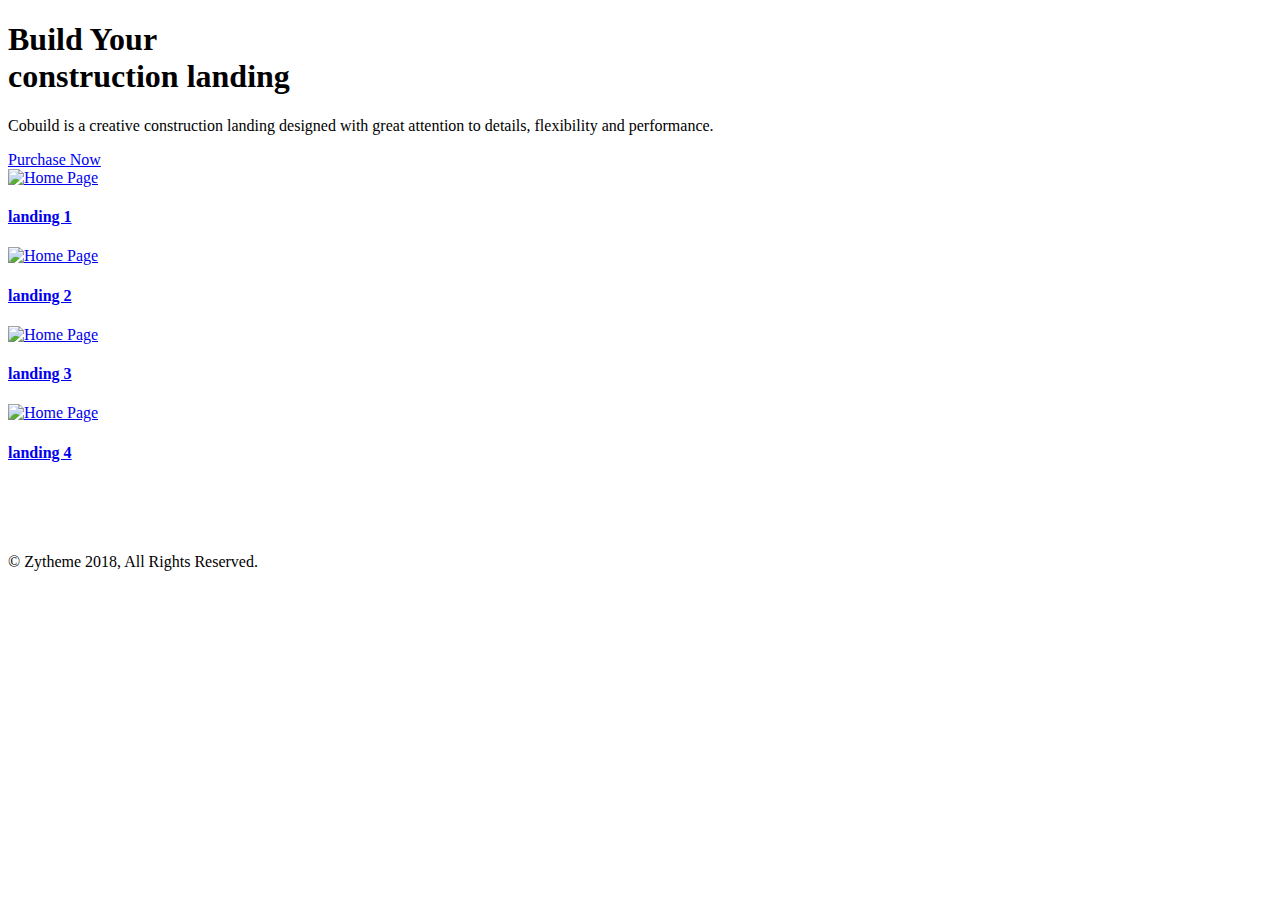
==== suryasun/index.html @ e462c687 "Add files via upload" ====
<!DOCTYPE html>
<html dir="ltr" lang="en-US">
<head>
<!-- Document Meta
============================================= -->
<meta charset="utf-8">
<meta http-equiv="X-UA-Compatible" content="IE=edge">
<!--IE Compatibility Meta-->
<meta name="author" content="zytheme" />
<meta name="viewport" content="width=device-width, initial-scale=1, maximum-scale=1">
<meta name="description" content="Html5 Construction Landing Page">
<link href="assets/images/favicon/favicon.ico" rel="icon">

<!-- Fonts
============================================= -->
<link href="https://fonts.googleapis.com/css?family=Poppins:300i,400,400i,500,600,700,800%7CLora:400,400i,700,700i" rel="stylesheet">

<!-- Stylesheets
============================================= -->
<link href="assets/css/external.css" rel="stylesheet">
<link href="assets/css/cons.css" rel="stylesheet">
<link href="assets/css/bootstrap.min.css" rel="stylesheet">
<link href="assets/css/style.css" rel="stylesheet">

<!-- HTML5 shim, for IE6-8 support of HTML5 elements. All other JS at the end of file. -->
<!--[if lt IE 9]>
<script src="assets/js/html5shiv.js"></script>
<script src="assets/js/respond.min.js"></script>
<![endif]-->

<!-- Document Title
============================================= -->
<title>Cobuild | Html5 Construction Landing Page</title>
</head>

<body class="body-scroll">
<!-- Document Wrapper
============================================= -->
<div id="wrapper" class="wrapper clearfix">

<!-- Hero Section
====================================== -->
<section id="hero" class="landing-hero bg-dark">
	<div class="container">
		<div class="row">
			<div class="col-xs-12 col-sm-12 col-md-10 col-md-offset-1 text-center">
				<h1 class="text-white">Build Your <br>construction landing</h1>
			</div><!-- .col-md-10 end -->
			<div class="col-xs-12 col-sm-8 col-sm-offset-2 col-md-6 col-md-offset-3 text-center">
				<p class="text-whit mb-30">Cobuild is a creative construction landing designed with great attention to details, flexibility and performance.</p>
				<a class="btn btn--primary btn--rounded" href="#">Purchase Now</a>
			</div><!-- .col-md-12 end -->
		</div><!-- .row end -->
	</div><!-- .container end -->
</section>
<!-- #hero end -->
	
	<!-- Portfolio Classic 3 Column
============================================= -->
	<section id="portfolio-classic-3col" class="landing-demos portfolio portfolio-classic portfolio-3col" style="padding-bottom:70px;">
		<div class="container-fluid">
			<div class="row">
				<!-- Home #1 -->
				<div class="col-xs-12 col-sm-6 col-md-6 portfolio-item">
					<a href="landing-1.html">
						<div class="portfolio-item-box">
							<div class="portfolio-img">
								<img src="assets/images/landing/1.jpg" alt="Home Page">
							</div>
							<!-- .Portfolio-img end -->
							<div class="portfolio-bio">
								<div class="portfolio-meta">
									<div class="portfolio-title">
										<h4>landing 1</h4>
									</div>
								</div>
								<!-- .Portfolio-meta end -->
							</div>
							<!-- .portfolio-bio end -->
						</div>
						<!-- .portfolio-item end -->
					</a>
				</div>
				<!-- .portfolio-item  end -->
				
				<!-- Home #2 -->
				<div class="col-xs-12 col-sm-4 col-md-6 portfolio-item">
					<a href="landing-2.html">
						<div class="portfolio-item-box">
							<div class="portfolio-img">
								<img src="assets/images/landing/2.jpg" alt="Home Page">
							</div>
							<!-- .Portfolio-img end -->
							<div class="portfolio-bio">
								<div class="portfolio-meta">
									<div class="portfolio-title">
										<h4>landing 2</h4>
									</div>
								</div>
								<!-- .Portfolio-meta end -->
							</div>
							<!-- .portfolio-bio end -->
						</div>
						<!-- .portfolio-item end -->
					</a>
				</div>
				<!-- .portfolio-item  end -->
				
				<!-- Home #3 -->
				<div class="col-xs-12 col-sm-6 col-md-6 portfolio-item">
					<a href="landing-3.html">
						<div class="portfolio-item-box">
							<div class="portfolio-img">
								<img src="assets/images/landing/3.jpg" alt="Home Page">
							</div>
							<!-- .Portfolio-img end -->
							<div class="portfolio-bio">
								<div class="portfolio-meta">
									<div class="portfolio-title">
										<h4>landing 3</h4>
									</div>
								</div>
								<!-- .Portfolio-meta end -->
							</div>
							<!-- .portfolio-bio end -->
						</div>
						<!-- .portfolio-item end -->
					</a>
				</div>
				<!-- .portfolio-item  end -->
				
				<!-- Home #4 -->
				<div class="col-xs-12 col-sm-6 col-md-6 portfolio-item">
					<a href="landing-4.html">
						<div class="portfolio-item-box">
							<div class="portfolio-img">
								<img src="assets/images/landing/4.jpg" alt="Home Page">
							</div>
							<!-- .Portfolio-img end -->
							<div class="portfolio-bio">
								<div class="portfolio-meta">
									<div class="portfolio-title">
										<h4>landing 4</h4>
									</div>
								</div>
								<!-- .Portfolio-meta end -->
							</div>
							<!-- .portfolio-bio end -->
						</div>
						<!-- .portfolio-item end -->
					</a>
				</div>
				<!-- .portfolio-item  end -->
			</div>
		</div>
		<!-- .container end -->
	</section>
	<!-- #portfolio-classic-3col end -->
<!-- Footer#5
============================================= -->
<footer id="footer5" class="footer footer-5 text-center-xs bg-dark pt-0 pb-0">
    <!-- .footer-widget end -->
    <div class="footer-bar">
        <div class="container">
            <div class="row">
                <div class="col-xs-12 col-sm-12 col-md-12">
                    <div class="widget--copyright text-center">
                        <span>&copy; Zytheme 2018, All Rights Reserved.</span>
                    </div>
                </div>
                <!-- .col-md-6 end -->
            </div>
            <!-- .row end -->
        </div>
        <!-- .container end -->
    </div>
    <!-- .footer bar end -->
</footer>
<!-- #footer5 end -->
		</div>
		<!-- #wrapper end -->

		<!-- Footer Scripts
============================================= -->
		<script src="assets/js/jquery-2.2.4.min.js"></script>
		<script src="assets/js/plugins.js"></script>
		<script src="assets/js/functions.js"></script>
</body>

</html>
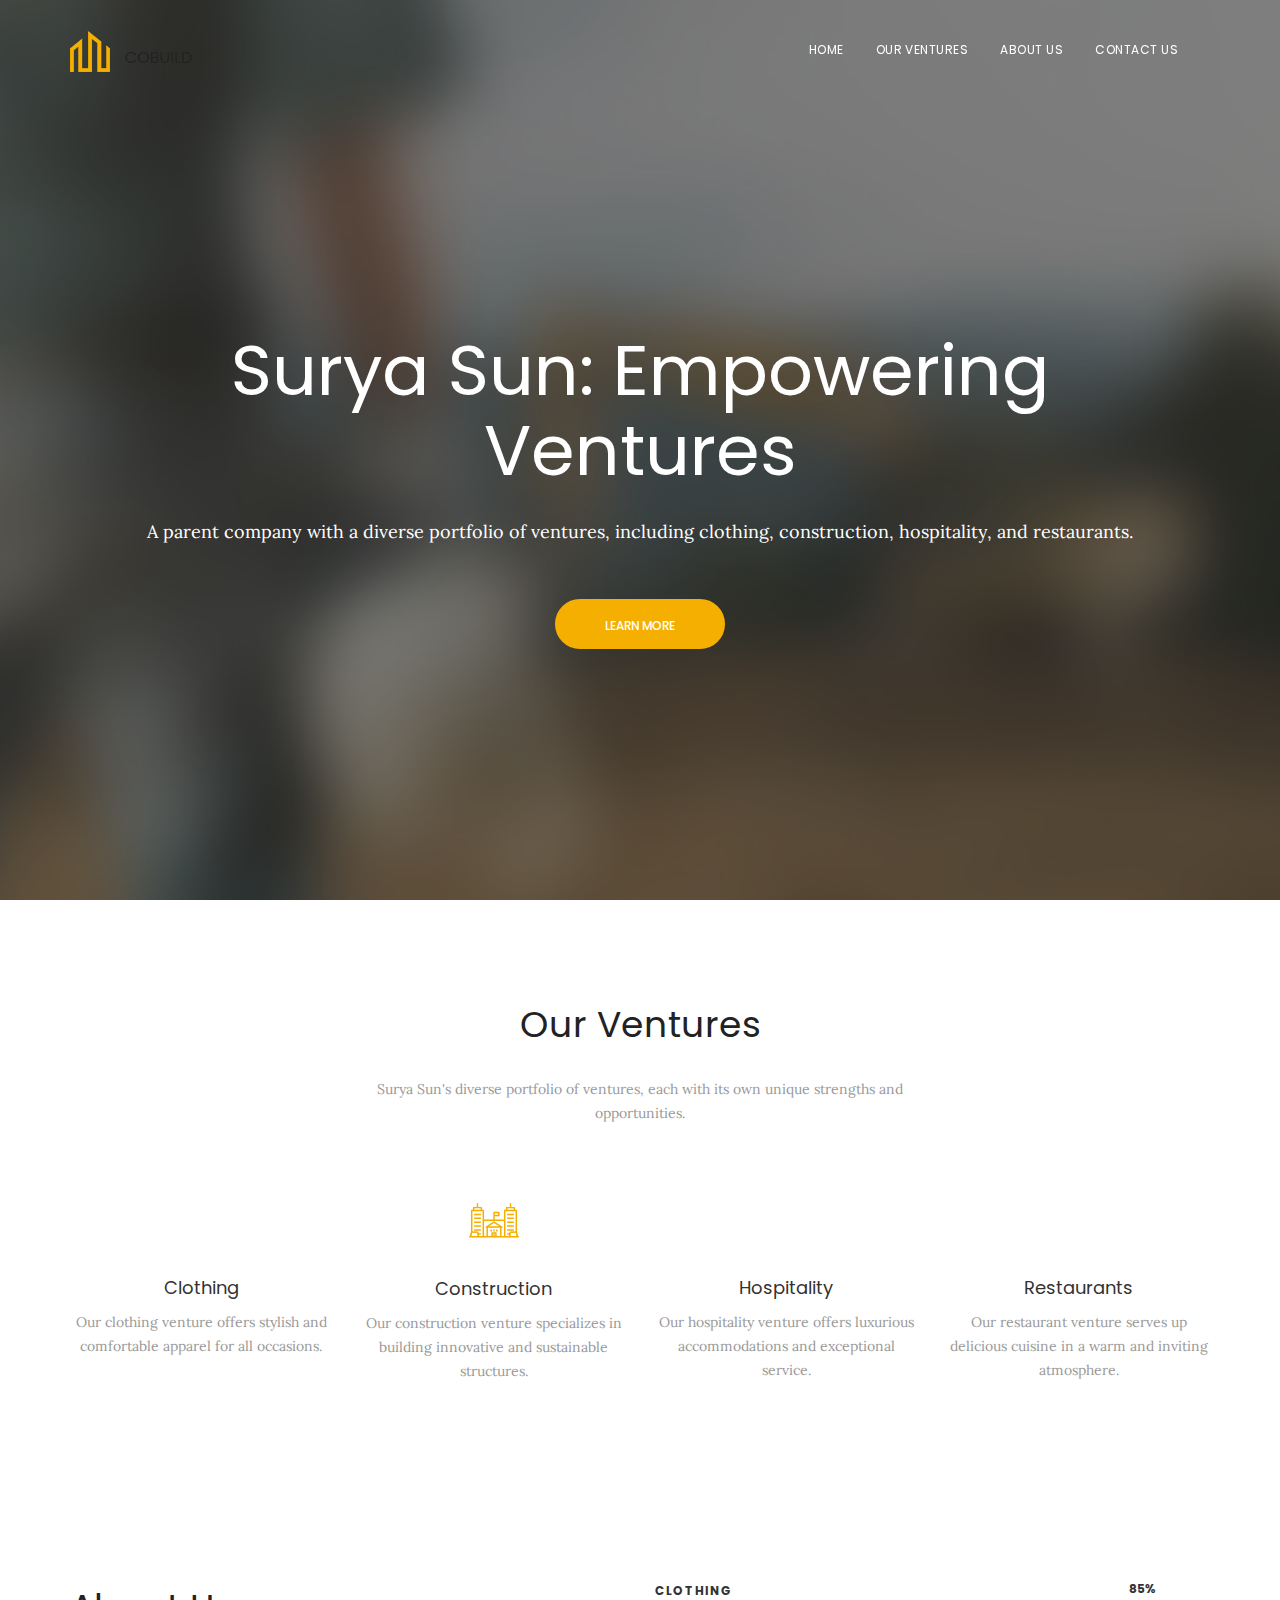
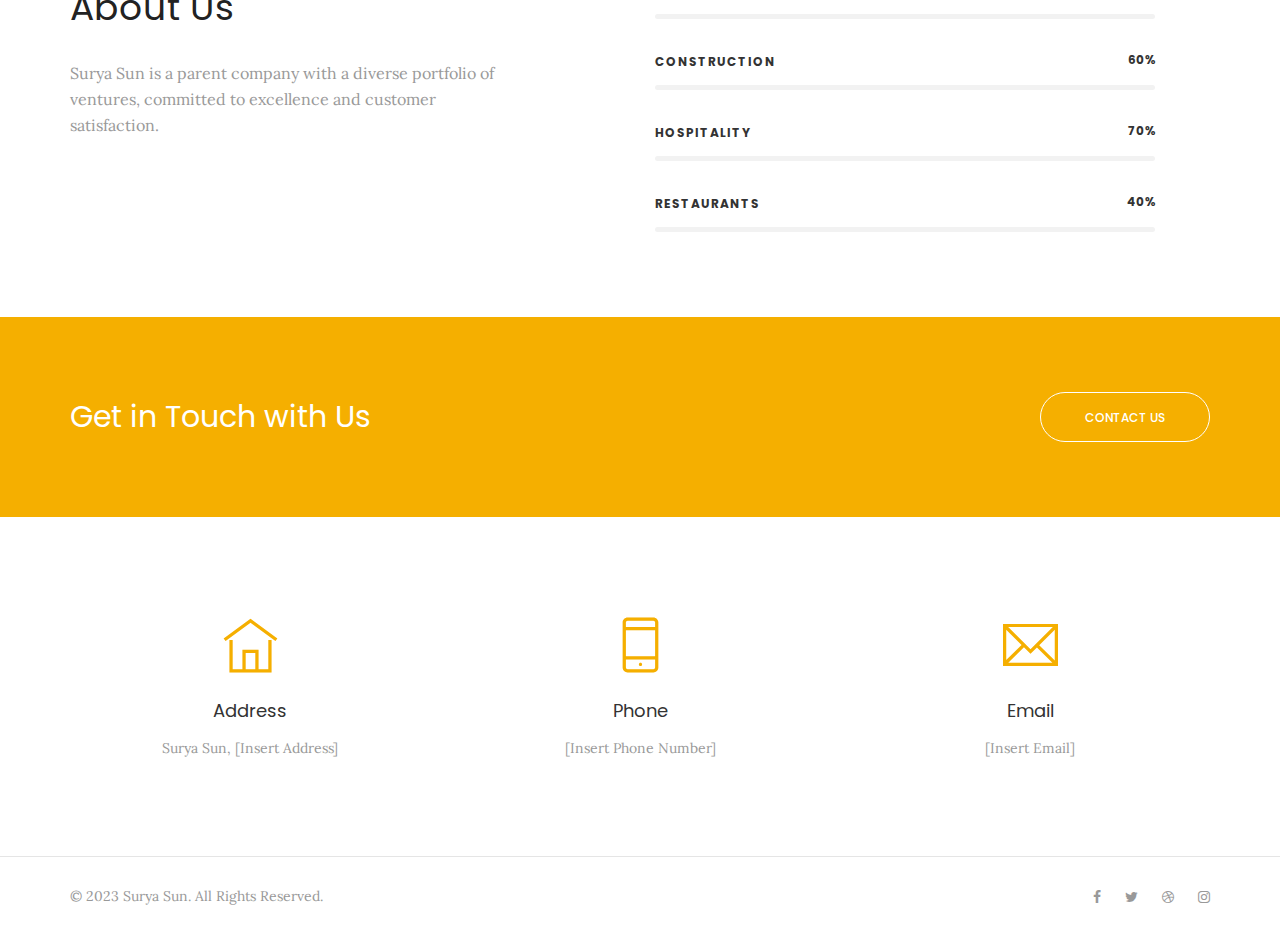
==== commit 72916947: "test4 uploaded" ====
--- a/suryasun/index.html
+++ b/suryasun/index.html
@@ -1,190 +1,359 @@
-<!DOCTYPE html>
-<html dir="ltr" lang="en-US">
-<head>
-<!-- Document Meta
-============================================= -->
-<meta charset="utf-8">
-<meta http-equiv="X-UA-Compatible" content="IE=edge">
-<!--IE Compatibility Meta-->
-<meta name="author" content="zytheme" />
-<meta name="viewport" content="width=device-width, initial-scale=1, maximum-scale=1">
-<meta name="description" content="Html5 Construction Landing Page">
-<link href="assets/images/favicon/favicon.ico" rel="icon">
-
-<!-- Fonts
-============================================= -->
-<link href="https://fonts.googleapis.com/css?family=Poppins:300i,400,400i,500,600,700,800%7CLora:400,400i,700,700i" rel="stylesheet">
-
-<!-- Stylesheets
-============================================= -->
-<link href="assets/css/external.css" rel="stylesheet">
-<link href="assets/css/cons.css" rel="stylesheet">
-<link href="assets/css/bootstrap.min.css" rel="stylesheet">
-<link href="assets/css/style.css" rel="stylesheet">
-
-<!-- HTML5 shim, for IE6-8 support of HTML5 elements. All other JS at the end of file. -->
-<!--[if lt IE 9]>
-<script src="assets/js/html5shiv.js"></script>
-<script src="assets/js/respond.min.js"></script>
-<![endif]-->
-
-<!-- Document Title
-============================================= -->
-<title>Cobuild | Html5 Construction Landing Page</title>
-</head>
-
-<body class="body-scroll">
-<!-- Document Wrapper
-============================================= -->
-<div id="wrapper" class="wrapper clearfix">
-
-<!-- Hero Section
-====================================== -->
-<section id="hero" class="landing-hero bg-dark">
-	<div class="container">
-		<div class="row">
-			<div class="col-xs-12 col-sm-12 col-md-10 col-md-offset-1 text-center">
-				<h1 class="text-white">Build Your <br>construction landing</h1>
-			</div><!-- .col-md-10 end -->
-			<div class="col-xs-12 col-sm-8 col-sm-offset-2 col-md-6 col-md-offset-3 text-center">
-				<p class="text-whit mb-30">Cobuild is a creative construction landing designed with great attention to details, flexibility and performance.</p>
-				<a class="btn btn--primary btn--rounded" href="#">Purchase Now</a>
-			</div><!-- .col-md-12 end -->
-		</div><!-- .row end -->
-	</div><!-- .container end -->
-</section>
-<!-- #hero end -->
-	
-	<!-- Portfolio Classic 3 Column
-============================================= -->
-	<section id="portfolio-classic-3col" class="landing-demos portfolio portfolio-classic portfolio-3col" style="padding-bottom:70px;">
-		<div class="container-fluid">
-			<div class="row">
-				<!-- Home #1 -->
-				<div class="col-xs-12 col-sm-6 col-md-6 portfolio-item">
-					<a href="landing-1.html">
-						<div class="portfolio-item-box">
-							<div class="portfolio-img">
-								<img src="assets/images/landing/1.jpg" alt="Home Page">
-							</div>
-							<!-- .Portfolio-img end -->
-							<div class="portfolio-bio">
-								<div class="portfolio-meta">
-									<div class="portfolio-title">
-										<h4>landing 1</h4>
-									</div>
-								</div>
-								<!-- .Portfolio-meta end -->
-							</div>
-							<!-- .portfolio-bio end -->
-						</div>
-						<!-- .portfolio-item end -->
-					</a>
-				</div>
-				<!-- .portfolio-item  end -->
-				
-				<!-- Home #2 -->
-				<div class="col-xs-12 col-sm-4 col-md-6 portfolio-item">
-					<a href="landing-2.html">
-						<div class="portfolio-item-box">
-							<div class="portfolio-img">
-								<img src="assets/images/landing/2.jpg" alt="Home Page">
-							</div>
-							<!-- .Portfolio-img end -->
-							<div class="portfolio-bio">
-								<div class="portfolio-meta">
-									<div class="portfolio-title">
-										<h4>landing 2</h4>
-									</div>
-								</div>
-								<!-- .Portfolio-meta end -->
-							</div>
-							<!-- .portfolio-bio end -->
-						</div>
-						<!-- .portfolio-item end -->
-					</a>
-				</div>
-				<!-- .portfolio-item  end -->
-				
-				<!-- Home #3 -->
-				<div class="col-xs-12 col-sm-6 col-md-6 portfolio-item">
-					<a href="landing-3.html">
-						<div class="portfolio-item-box">
-							<div class="portfolio-img">
-								<img src="assets/images/landing/3.jpg" alt="Home Page">
-							</div>
-							<!-- .Portfolio-img end -->
-							<div class="portfolio-bio">
-								<div class="portfolio-meta">
-									<div class="portfolio-title">
-										<h4>landing 3</h4>
-									</div>
-								</div>
-								<!-- .Portfolio-meta end -->
-							</div>
-							<!-- .portfolio-bio end -->
-						</div>
-						<!-- .portfolio-item end -->
-					</a>
-				</div>
-				<!-- .portfolio-item  end -->
-				
-				<!-- Home #4 -->
-				<div class="col-xs-12 col-sm-6 col-md-6 portfolio-item">
-					<a href="landing-4.html">
-						<div class="portfolio-item-box">
-							<div class="portfolio-img">
-								<img src="assets/images/landing/4.jpg" alt="Home Page">
-							</div>
-							<!-- .Portfolio-img end -->
-							<div class="portfolio-bio">
-								<div class="portfolio-meta">
-									<div class="portfolio-title">
-										<h4>landing 4</h4>
-									</div>
-								</div>
-								<!-- .Portfolio-meta end -->
-							</div>
-							<!-- .portfolio-bio end -->
-						</div>
-						<!-- .portfolio-item end -->
-					</a>
-				</div>
-				<!-- .portfolio-item  end -->
-			</div>
-		</div>
-		<!-- .container end -->
-	</section>
-	<!-- #portfolio-classic-3col end -->
-<!-- Footer#5
-============================================= -->
-<footer id="footer5" class="footer footer-5 text-center-xs bg-dark pt-0 pb-0">
-    <!-- .footer-widget end -->
-    <div class="footer-bar">
-        <div class="container">
-            <div class="row">
-                <div class="col-xs-12 col-sm-12 col-md-12">
-                    <div class="widget--copyright text-center">
-                        <span>&copy; Zytheme 2018, All Rights Reserved.</span>
-                    </div>
-                </div>
-                <!-- .col-md-6 end -->
-            </div>
-            <!-- .row end -->
-        </div>
-        <!-- .container end -->
-    </div>
-    <!-- .footer bar end -->
-</footer>
-<!-- #footer5 end -->
-		</div>
-		<!-- #wrapper end -->
-
-		<!-- Footer Scripts
-============================================= -->
-		<script src="assets/js/jquery-2.2.4.min.js"></script>
-		<script src="assets/js/plugins.js"></script>
-		<script src="assets/js/functions.js"></script>
-</body>
-
-</html>
+<!DOCTYPE html>
+<html dir="ltr" lang="en-US">
+
+<head>
+    <!-- Document Meta
+============================================= -->
+    <meta charset="utf-8">
+    <meta http-equiv="X-UA-Compatible" content="IE=edge">
+    <!--IE Compatibility Meta-->
+    <meta name="author" content="Surya Sun" />
+    <meta name="viewport" content="width=device-width, initial-scale=1, maximum-scale=1">
+    <meta name="description" content="Surya Sun: A Parent Company with Multiple Ventures">
+
+    <!-- Fonts
+============================================= -->
+    <link href="https://fonts.googleapis.com/css?family=Poppins:300i,400,400i,500,600,700,800%7CLora:400,400i,700,700i"
+        rel="stylesheet">
+
+    <!-- Stylesheets
+============================================= -->
+    <link href="assets/css/external.css" rel="stylesheet">
+    <link href="assets/css/cons.css" rel="stylesheet">
+    <link href="assets/css/bootstrap.min.css" rel="stylesheet">
+    <link href="assets/css/style.css" rel="stylesheet">
+
+    <!-- HTML5 shim, for IE6-8 support of HTML5 elements. All other JS at the end of file. -->
+    <!--[if lt IE 9]>
+<script src="assets/js/html5shiv.js"></script>
+<script src="assets/js/respond.min.js"></script>
+<![endif]-->
+
+    <!-- Document Title
+============================================= -->
+    <title>Surya Sun | A Parent Company with Multiple Ventures</title>
+</head>
+
+<body class="body-scroll">
+    <!-- Document Wrapper
+============================================= -->
+    <div id="wrapper" class="wrapper clearfix">
+        <!-- Header -->
+        <header id="navbar-spy" class="header header-1 header-transparent header-fixed">
+            <nav id="primary-menu" class="navbar navbar-fixed-top">
+                <div class="container">
+                    <div class="navbar-header">
+                        <button type="button" class="navbar-toggle collapsed" data-toggle="collapse"
+                            data-target="#navbar-collapse-1" aria-expanded="false">
+                            <span class="sr-only">Toggle navigation</span>
+                            <span class="icon-bar"></span>
+                            <span class="icon-bar"></span>
+                            <span class="icon-bar"></span>
+                        </button>
+
+                        <a class="logo" href="#">
+                            <img class="logo-dark" src="assets/images/logo/logo-dark.png" alt="Logod">
+                            <img class="logo-light" src="assets/images/logo/logo-dark.png" alt="Logor">
+                        </a>
+                    </div>
+                    <div class="collapse navbar-collapse pull-right" id="navbar-collapse-1">
+                        <ul class="nav navbar-nav navbar-left nav-split nav-pos-right">
+                            <li class="active"><a data-scroll="scrollTo" href="#hero">Home</a></li>
+                            <li><a data-scroll="scrollTo" href="#feature">Our Ventures</a></li>
+                            <li><a data-scroll="scrollTo" href="#skills">About Us</a></li>
+                            <li><a data-scroll="scrollTo" href="#cta2">Contact Us</a></li>
+                        </ul>
+                    </div>
+                    <!--/.nav-collapse -->
+                </div>
+            </nav>
+        </header>
+
+        <!-- Hero Section -->
+        <section id="hero" class="section hero hero-12 text-center bg-overlay bg-overlay-dark bg-parallax fullscreen">
+            <div class="bg-section">
+                <img src="assets/images/hero/1.jpg" alt="Background">
+            </div>
+            <div class="pos-vertical-center">
+                <div class="container">
+                    <div class="row">
+                        <div class="col-xs-12 col-sm-12 col-md-12">
+                            <div class="hero--content">
+                                <h1 class="hero--headline">Surya Sun: Empowering Ventures</h1>
+                                <p class="hero--bio">A parent company with a diverse portfolio of ventures, including
+                                    clothing,
+                                    construction, hospitality, and restaurants.</p>
+                                <a href="#" class="btn btn--primary btn--rounded">Learn More</a>
+                            </div>
+                        </div>
+                        <!-- .col-md-10 end -->
+                    </div>
+                    <!-- .row end -->
+                </div>
+                <!-- .container end -->
+            </div>
+            <!-- .pos-vertical-center end -->
+        </section>
+        <!-- #hero12 end -->
+
+        <!-- Feature Section -->
+        <section id="feature" class="section feature feature-1 bg-white text-center">
+            <div class="container">
+                <div class="row">
+                    <div class="col-xs-12 col-sm-12 col-md-6 col-md-offset-3">
+                        <div class="heading mb-70">
+                            <h2 class="heading--title">Our Ventures</h2>
+                            <p class="heading--subtitle">Surya Sun's diverse portfolio of ventures, each with its own
+                                unique
+                                strengths and opportunities.</p>
+                        </div>
+                    </div>
+                </div>
+                <!-- .row end -->
+                <div class="row">
+                    <!-- Panel #1 -->
+                    <div class="col-xs-12 col-sm-6 col-md-3">
+                        <div class="feature-panel">
+                            <div class="feature--icon">
+                                <i class="flaticon-tshirt"></i>
+                            </div>
+                            <div class="feature--content">
+                                <h3>Clothing</h3>
+                                <p>Our clothing venture offers stylish and comfortable apparel for all occasions.</p>
+                            </div>
+                        </div>
+                        <!-- .feature-panel end -->
+                    </div>
+                    <!-- .col-md-4 end -->
+
+                    <!-- Panel #2 -->
+                    <div class="col-xs-12 col-sm-6 col-md-3">
+                        <div class="feature-panel">
+                            <div class="feature--icon">
+                                <i class="flaticon-building"></i>
+                            </div>
+                            <div class="feature--content">
+                                <h3>Construction</h3>
+                                <p>Our construction venture specializes in building innovative and sustainable
+                                    structures.</p>
+                            </div>
+                        </div>
+                        <!-- .feature-panel end -->
+                    </div>
+                    <!-- .col-md-4 end -->
+
+                    <!-- Panel #3 -->
+                    <div class="col-xs-12 col-sm-6 col-md-3">
+                        <div class="feature-panel">
+                            <div class="feature--icon">
+                                <i class="flaticon-hotel"></i>
+                            </div>
+                            <div class="feature--content">
+                                <h3>Hospitality</h3>
+                                <p>Our hospitality venture offers luxurious accommodations and exceptional service.</p>
+                            </div>
+                        </div>
+                        <!-- .feature-panel end -->
+                    </div>
+                    <!-- .col-md-4 end -->
+
+                    <!-- Panel #4 -->
+                    <div class="col-xs-12 col-sm-6 col-md-3">
+                        <div class="feature-panel">
+                            <div class="feature--icon">
+                                <i class="flaticon-restaurant"></i>
+                            </div>
+                            <div class="feature--content">
+                                <h3>Restaurants</h3>
+                                <p>Our restaurant venture serves up delicious cuisine in a warm and inviting atmosphere.
+                                </p>
+                            </div>
+                        </div>
+                        <!-- .feature-panel end -->
+                    </div>
+                    <!-- .col-md-4 end -->
+                </div>
+                <!-- .row end -->
+            </div>
+            <!-- .container end -->
+        </section>
+        <!-- #feature  end -->
+
+        <!-- Skills Section -->
+        <section id="skills" class="section skills skills-1 bg-white">
+            <div class="container">
+                <div class="row">
+                    <div class="col-xs-12 col-sm-6 col-md-5">
+                        <div class="heading mb-30">
+                            <h2 class="heading--title">About Us</h2>
+                            <p class="heading--desc">Surya Sun is a parent company with a diverse portfolio of ventures,
+                                committed to excellence and customer satisfaction.</p>
+                        </div>
+                    </div>
+                    <!-- .col-md-6 end -->
+                    <div class="col-xs-12 col-sm-6 col-md-6 col-md-offset-1">
+                        <!-- Progressbar #1 -->
+                        <div class="progressbar">
+                            <div class="progress-title">
+                                <span class="title">Clothing</span>
+                                <span class="value">85%</span>
+                            </div>
+                            <div class="progress">
+                                <div class="progress-bar" role="progressbar" aria-valuenow="85" aria-valuemin="0"
+                                    aria-valuemax="100">
+                                </div>
+                            </div>
+                        </div>
+                        <!-- .progressbar end -->
+
+                        <!-- Progressbar #2 -->
+                        <div class="progressbar">
+                            <div class="progress-title">
+                                <span class="title">Construction</span>
+                                <span class="value">60%</span>
+                            </div>
+                            <div class="progress">
+                                <div class="progress-bar" role="progressbar" aria-valuenow="60" aria-valuemin="0"
+                                    aria-valuemax="100">
+                                </div>
+                            </div>
+                        </div>
+                        <!-- .progressbar end -->
+
+                        <!-- Progressbar #3 -->
+                        <div class="progressbar">
+                            <div class="progress-title">
+                                <span class="title">Hospitality</span>
+                                <span class="value">70%</span>
+                            </div>
+                            <div class="progress">
+                                <div class="progress-bar" role="progressbar" aria-valuenow="70" aria-valuemin="0"
+                                    aria-valuemax="100">
+                                </div>
+                            </div>
+                        </div>
+                        <!-- .progressbar end -->
+
+                        <!-- Progressbar #4 -->
+                        <div class="progressbar">
+                            <div class="progress-title">
+                                <span class="title">Restaurants</span>
+                                <span class="value">40%</span>
+                            </div>
+                            <div class="progress">
+                                <div class="progress-bar" role="progressbar" aria-valuenow="40" aria-valuemin="0"
+                                    aria-valuemax="100">
+                                </div>
+                            </div>
+                        </div>
+                        <!-- .progressbar end -->
+                    </div>
+                    <!-- .col-md-6 end -->
+                </div>
+                <!-- .row end -->
+            </div>
+            <!-- .container end -->
+        </section>
+        <!-- #skills end -->
+
+        <!-- CTA Section -->
+        <section id="cta2" class="section cta cta-2 bg-theme">
+            <div class="container">
+                <div class="row">
+                    <div class="col-xs-12 col-sm-12 col-md-12">
+                        <div class="pull-left text-left">
+                            <h3>Get in Touch with Us</h3>
+                        </div>
+                        <div class="pull-right text-right">
+                            <a class="btn btn--white btn--bordered btn--rounded" href="#">Contact Us</a>
+                        </div>
+                    </div>
+                    <!-- .row end -->
+                </div>
+                <!-- .container end -->
+        </section>
+        <!-- #cta2 end -->
+
+        <!-- Footer -->
+        <footer id="footer9" class="footer footer-5 footer-8 footer-9 bg-white text-center-xs pt-0 pb-0">
+            <div class="footer-widget">
+                <div class="container">
+                    <div class="row widget--boxes text-center">
+                        <div class="col-xs-12 col-sm-4 col-md-4">
+                            <div class="widget--info-box">
+                                <i class="ti-home"></i>
+                                <h4>Address</h4>
+                                <p>Surya Sun, [Insert Address]</p>
+                            </div>
+                            <!-- .widget-info-box end -->
+                        </div>
+                        <!-- .col-md-4 end -->
+                        <div class="col-xs-12 col-sm-4 col-md-4">
+                            <div class="widget--info-box">
+                                <i class="ti-mobile"></i>
+                                <h4>Phone</h4>
+                                <p>[Insert Phone Number]</p>
+                            </div>
+                            <!-- .widget-info-box end -->
+                        </div>
+                        <!-- .col-md-4 end -->
+                        <div class="col-xs-12 col-sm-4 col-md-4">
+                            <div class="widget--info-box">
+                                <i class="ti-email"></i>
+                                <h4>Email</h4>
+                                <p>[Insert Email]</p>
+                            </div>
+                            <!-- .widget-info-box end -->
+                        </div>
+                        <!-- .col-md-4 end -->
+                    </div>
+                    <!-- .row end -->
+                </div>
+                <!-- .container end -->
+            </div>
+            <!-- .footer-widget end -->
+            <div class="footer-bar">
+                <div class="container">
+                    <div class="row">
+                        <div class="col-xs-12 col-sm-6 col-md-6">
+                            <div class="widget--copyright">
+                                <span>&copy; 2023 Surya Sun. All Rights Reserved.</span>
+                            </div>
+                        </div>
+                        <!-- .col-md-6 end -->
+                        <div class="col-xs-12 col-sm-6 col-md-6">
+                            <div class="widget--social text-right text-center-xs">
+                                <a class="facebook" href="#">
+                                    <i class="fa fa-facebook"></i>
+                                </a>
+                                <a class="twitter" href="#">
+                                    <i class="fa fa-twitter"></i>
+                                </a>
+                                <a class="dribbble" href="#">
+                                    <i class="fa fa-dribbble"></i>
+                                </a>
+                                <a class="instagram" href="#">
+                                    <i class="fa fa-instagram"></i>
+                                </a>
+                            </div>
+                        </div>
+                        <!-- .col-md-6 end -->
+                    </div>
+                    <!-- .row end -->
+                </div>
+                <!-- .container end -->
+            </div>
+            <!-- .footer-bar end -->
+        </footer>
+        <!-- #footer9 end -->
+    </div>
+    <!-- #wrapper end -->
+
+    <!-- Footer Scripts
+============================================= -->
+    <script src="assets/js/jquery-2.2.4.min.js"></script>
+    <script src="assets/js/plugins.js"></script>
+    <script src="assets/js/functions.js"></script>
+</body>
+
+</html>--- a/suryasun/assets/css/external.css
+++ b/suryasun/assets/css/external.css
@@ -0,0 +1,2923 @@
+/* Magnific Popup CSS */
+.mfp-bg {
+  top: 0;
+  left: 0;
+  width: 100%;
+  height: 100%;
+  z-index: 1042;
+  overflow: hidden;
+  position: fixed;
+  background: #0b0b0b;
+  opacity: 0.8;
+  filter: alpha(opacity=80); }
+
+.mfp-wrap {
+  top: 0;
+  left: 0;
+  width: 100%;
+  height: 100%;
+  z-index: 1043;
+  position: fixed;
+  outline: none !important;
+  -webkit-backface-visibility: hidden; }
+
+.mfp-container {
+  text-align: center;
+  position: absolute;
+  width: 100%;
+  height: 100%;
+  left: 0;
+  top: 0;
+  padding: 0 8px;
+  -webkit-box-sizing: border-box;
+  -moz-box-sizing: border-box;
+  box-sizing: border-box; }
+
+.mfp-container:before {
+  content: '';
+  display: inline-block;
+  height: 100%;
+  vertical-align: middle; }
+
+.mfp-align-top .mfp-container:before {
+  display: none; }
+
+.mfp-content {
+  position: relative;
+  display: inline-block;
+  vertical-align: middle;
+  margin: 0 auto;
+  text-align: left;
+  z-index: 1045; }
+
+.mfp-inline-holder .mfp-content,
+.mfp-ajax-holder .mfp-content {
+  width: 100%;
+  cursor: auto; }
+
+.mfp-ajax-cur {
+  cursor: progress; }
+
+.mfp-zoom-out-cur, .mfp-zoom-out-cur .mfp-image-holder .mfp-close {
+  cursor: -moz-zoom-out;
+  cursor: -webkit-zoom-out;
+  cursor: zoom-out; }
+
+.mfp-zoom {
+  cursor: pointer;
+  cursor: -webkit-zoom-in;
+  cursor: -moz-zoom-in;
+  cursor: zoom-in; }
+
+.mfp-auto-cursor .mfp-content {
+  cursor: auto; }
+
+.mfp-close,
+.mfp-arrow,
+.mfp-preloader,
+.mfp-counter {
+  -webkit-user-select: none;
+  -moz-user-select: none;
+  user-select: none; }
+
+.mfp-loading.mfp-figure {
+  display: none; }
+
+.mfp-hide {
+  display: none !important; }
+
+.mfp-preloader {
+  color: #CCC;
+  position: absolute;
+  top: 50%;
+  width: auto;
+  text-align: center;
+  margin-top: -0.8em;
+  left: 8px;
+  right: 8px;
+  z-index: 1044; }
+  .mfp-preloader a {
+    color: #CCC; }
+    .mfp-preloader a:hover {
+      color: #FFF; }
+
+.mfp-s-ready .mfp-preloader {
+  display: none; }
+
+.mfp-s-error .mfp-content {
+  display: none; }
+
+button.mfp-close,
+button.mfp-arrow {
+  overflow: visible;
+  cursor: pointer;
+  background: transparent;
+  border: 0;
+  -webkit-appearance: none;
+  display: block;
+  outline: none;
+  padding: 0;
+  z-index: 1046;
+  -webkit-box-shadow: none;
+  box-shadow: none; }
+
+button::-moz-focus-inner {
+  padding: 0;
+  border: 0; }
+
+.mfp-close {
+  width: 44px;
+  height: 44px;
+  line-height: 44px;
+  position: absolute;
+  right: 0;
+  top: 0;
+  text-decoration: none;
+  text-align: center;
+  opacity: 0.65;
+  filter: alpha(opacity=65);
+  padding: 0 0 18px 10px;
+  color: #FFF;
+  font-style: normal;
+  font-size: 28px;
+  font-family: Arial, Baskerville, monospace; }
+  .mfp-close:hover,
+  .mfp-close:focus {
+    opacity: 1;
+    filter: alpha(opacity=100); }
+  .mfp-close:active {
+    top: 1px; }
+
+.mfp-close-btn-in .mfp-close {
+  color: #333; }
+
+.mfp-image-holder .mfp-close,
+.mfp-iframe-holder .mfp-close {
+  color: #FFF;
+  right: -6px;
+  text-align: right;
+  padding-right: 6px;
+  width: 100%; }
+
+.mfp-counter {
+  position: absolute;
+  top: 0;
+  right: 0;
+  color: #CCC;
+  font-size: 12px;
+  line-height: 18px;
+  white-space: nowrap; }
+
+.mfp-arrow {
+  position: absolute;
+  opacity: 0.65;
+  filter: alpha(opacity=65);
+  margin: 0;
+  top: 50%;
+  margin-top: -55px;
+  padding: 0;
+  width: 90px;
+  height: 110px;
+  -webkit-tap-highlight-color: transparent; }
+  .mfp-arrow:active {
+    margin-top: -54px; }
+  .mfp-arrow:hover,
+  .mfp-arrow:focus {
+    opacity: 1;
+    filter: alpha(opacity=100); }
+  .mfp-arrow:before,
+  .mfp-arrow:after,
+  .mfp-arrow .mfp-b,
+  .mfp-arrow .mfp-a {
+    content: '';
+    display: block;
+    width: 0;
+    height: 0;
+    position: absolute;
+    left: 0;
+    top: 0;
+    margin-top: 35px;
+    margin-left: 35px;
+    border: medium inset transparent; }
+  .mfp-arrow:after,
+  .mfp-arrow .mfp-a {
+    border-top-width: 13px;
+    border-bottom-width: 13px;
+    top: 8px; }
+  .mfp-arrow:before,
+  .mfp-arrow .mfp-b {
+    border-top-width: 21px;
+    border-bottom-width: 21px;
+    opacity: 0.7; }
+
+.mfp-arrow-left {
+  left: 0; }
+  .mfp-arrow-left:after,
+  .mfp-arrow-left .mfp-a {
+    border-right: 17px solid #FFF;
+    margin-left: 31px; }
+  .mfp-arrow-left:before,
+  .mfp-arrow-left .mfp-b {
+    margin-left: 25px;
+    border-right: 27px solid #3F3F3F; }
+
+.mfp-arrow-right {
+  right: 0; }
+  .mfp-arrow-right:after,
+  .mfp-arrow-right .mfp-a {
+    border-left: 17px solid #FFF;
+    margin-left: 39px; }
+  .mfp-arrow-right:before,
+  .mfp-arrow-right .mfp-b {
+    border-left: 27px solid #3F3F3F; }
+
+.mfp-iframe-holder {
+  padding-top: 40px;
+  padding-bottom: 40px; }
+  .mfp-iframe-holder .mfp-content {
+    line-height: 0;
+    width: 100%;
+    max-width: 900px; }
+  .mfp-iframe-holder .mfp-close {
+    top: -40px; }
+
+.mfp-iframe-scaler {
+  width: 100%;
+  height: 0;
+  overflow: hidden;
+  padding-top: 56.25%; }
+  .mfp-iframe-scaler iframe {
+    position: absolute;
+    display: block;
+    top: 0;
+    left: 0;
+    width: 100%;
+    height: 100%;
+    box-shadow: 0 0 8px rgba(0, 0, 0, 0.6);
+    background: #000; }
+
+/* Main image in popup */
+img.mfp-img {
+  width: auto;
+  max-width: 100%;
+  height: auto;
+  display: block;
+  line-height: 0;
+  -webkit-box-sizing: border-box;
+  -moz-box-sizing: border-box;
+  box-sizing: border-box;
+  padding: 40px 0 40px;
+  margin: 0 auto; }
+
+/* The shadow behind the image */
+.mfp-figure {
+  line-height: 0; }
+  .mfp-figure:after {
+    content: '';
+    position: absolute;
+    left: 0;
+    top: 40px;
+    bottom: 40px;
+    display: block;
+    right: 0;
+    width: auto;
+    height: auto;
+    z-index: -1;
+    box-shadow: 0 0 8px rgba(0, 0, 0, 0.6);
+    background: #444; }
+  .mfp-figure small {
+    color: #BDBDBD;
+    display: block;
+    font-size: 12px;
+    line-height: 14px; }
+  .mfp-figure figure {
+    margin: 0; }
+
+.mfp-bottom-bar {
+  margin-top: -36px;
+  position: absolute;
+  top: 100%;
+  left: 0;
+  width: 100%;
+  cursor: auto; }
+
+.mfp-title {
+  text-align: left;
+  line-height: 18px;
+  color: #F3F3F3;
+  word-wrap: break-word;
+  padding-right: 36px; }
+
+.mfp-image-holder .mfp-content {
+  max-width: 100%; }
+
+.mfp-gallery .mfp-image-holder .mfp-figure {
+  cursor: pointer; }
+
+@media screen and (max-width: 800px) and (orientation: landscape), screen and (max-height: 300px) {
+  /**
+       * Remove all paddings around the image on small screen
+       */
+  .mfp-img-mobile .mfp-image-holder {
+    padding-left: 0;
+    padding-right: 0; }
+  .mfp-img-mobile img.mfp-img {
+    padding: 0; }
+  .mfp-img-mobile .mfp-figure:after {
+    top: 0;
+    bottom: 0; }
+  .mfp-img-mobile .mfp-figure small {
+    display: inline;
+    margin-left: 5px; }
+  .mfp-img-mobile .mfp-bottom-bar {
+    background: rgba(0, 0, 0, 0.6);
+    bottom: 0;
+    margin: 0;
+    top: auto;
+    padding: 3px 5px;
+    position: fixed;
+    -webkit-box-sizing: border-box;
+    -moz-box-sizing: border-box;
+    box-sizing: border-box; }
+    .mfp-img-mobile .mfp-bottom-bar:empty {
+      padding: 0; }
+  .mfp-img-mobile .mfp-counter {
+    right: 5px;
+    top: 3px; }
+  .mfp-img-mobile .mfp-close {
+    top: 0;
+    right: 0;
+    width: 35px;
+    height: 35px;
+    line-height: 35px;
+    background: rgba(0, 0, 0, 0.6);
+    position: fixed;
+    text-align: center;
+    padding: 0; } }
+
+@media all and (max-width: 900px) {
+  .mfp-arrow {
+    -webkit-transform: scale(0.75);
+    transform: scale(0.75); }
+  .mfp-arrow-left {
+    -webkit-transform-origin: 0;
+    transform-origin: 0; }
+  .mfp-arrow-right {
+    -webkit-transform-origin: 100%;
+    transform-origin: 100%; }
+  .mfp-container {
+    padding-left: 6px;
+    padding-right: 6px; } }
+
+.mfp-ie7 .mfp-img {
+  padding: 0; }
+
+.mfp-ie7 .mfp-bottom-bar {
+  width: 600px;
+  left: 50%;
+  margin-left: -300px;
+  margin-top: 5px;
+  padding-bottom: 5px; }
+
+.mfp-ie7 .mfp-container {
+  padding: 0; }
+
+.mfp-ie7 .mfp-content {
+  padding-top: 44px; }
+
+.mfp-ie7 .mfp-close {
+  top: 0;
+  right: 0;
+  padding-top: 0; }
+/*!
+ *  Font Awesome 4.6.3 by @davegandy - http://fontawesome.io - @fontawesome
+ *  License - http://fontawesome.io/license (Font: SIL OFL 1.1, CSS: MIT License)
+ */@font-face{font-family:'FontAwesome';src:url('../fonts/fontawesome-webfont.eot?v=4.6.3');src:url('../fonts/fontawesome-webfont.eot?#iefix&v=4.6.3') format('embedded-opentype'),url('../fonts/fontawesome-webfont.woff2?v=4.6.3') format('woff2'),url('../fonts/fontawesome-webfont.woff?v=4.6.3') format('woff'),url('../fonts/fontawesome-webfont.ttf?v=4.6.3') format('truetype'),url('../fonts/fontawesome-webfont.svg?v=4.6.3#fontawesomeregular') format('svg');font-weight:normal;font-style:normal}.fa{display:inline-block;font:normal normal normal 14px/1 FontAwesome;font-size:inherit;text-rendering:auto;-webkit-font-smoothing:antialiased;-moz-osx-font-smoothing:grayscale}.fa-lg{font-size:1.33333333em;line-height:.75em;vertical-align:-15%}.fa-2x{font-size:2em}.fa-3x{font-size:3em}.fa-4x{font-size:4em}.fa-5x{font-size:5em}.fa-fw{width:1.28571429em;text-align:center}.fa-ul{padding-left:0;margin-left:2.14285714em;list-style-type:none}.fa-ul>li{position:relative}.fa-li{position:absolute;left:-2.14285714em;width:2.14285714em;top:.14285714em;text-align:center}.fa-li.fa-lg{left:-1.85714286em}.fa-border{padding:.2em .25em .15em;border:solid .08em #eee;border-radius:.1em}.fa-pull-left{float:left}.fa-pull-right{float:right}.fa.fa-pull-left{margin-right:.3em}.fa.fa-pull-right{margin-left:.3em}.pull-right{float:right}.pull-left{float:left}.fa.pull-left{margin-right:.3em}.fa.pull-right{margin-left:.3em}.fa-spin{-webkit-animation:fa-spin 2s infinite linear;animation:fa-spin 2s infinite linear}.fa-pulse{-webkit-animation:fa-spin 1s infinite steps(8);animation:fa-spin 1s infinite steps(8)}@-webkit-keyframes fa-spin{0%{-webkit-transform:rotate(0deg);transform:rotate(0deg)}100%{-webkit-transform:rotate(359deg);transform:rotate(359deg)}}@keyframes fa-spin{0%{-webkit-transform:rotate(0deg);transform:rotate(0deg)}100%{-webkit-transform:rotate(359deg);transform:rotate(359deg)}}.fa-rotate-90{-ms-filter:"progid:DXImageTransform.Microsoft.BasicImage(rotation=1)";-webkit-transform:rotate(90deg);-ms-transform:rotate(90deg);transform:rotate(90deg)}.fa-rotate-180{-ms-filter:"progid:DXImageTransform.Microsoft.BasicImage(rotation=2)";-webkit-transform:rotate(180deg);-ms-transform:rotate(180deg);transform:rotate(180deg)}.fa-rotate-270{-ms-filter:"progid:DXImageTransform.Microsoft.BasicImage(rotation=3)";-webkit-transform:rotate(270deg);-ms-transform:rotate(270deg);transform:rotate(270deg)}.fa-flip-horizontal{-ms-filter:"progid:DXImageTransform.Microsoft.BasicImage(rotation=0, mirror=1)";-webkit-transform:scale(-1, 1);-ms-transform:scale(-1, 1);transform:scale(-1, 1)}.fa-flip-vertical{-ms-filter:"progid:DXImageTransform.Microsoft.BasicImage(rotation=2, mirror=1)";-webkit-transform:scale(1, -1);-ms-transform:scale(1, -1);transform:scale(1, -1)}:root .fa-rotate-90,:root .fa-rotate-180,:root .fa-rotate-270,:root .fa-flip-horizontal,:root .fa-flip-vertical{filter:none}.fa-stack{position:relative;display:inline-block;width:2em;height:2em;line-height:2em;vertical-align:middle}.fa-stack-1x,.fa-stack-2x{position:absolute;left:0;width:100%;text-align:center}.fa-stack-1x{line-height:inherit}.fa-stack-2x{font-size:2em}.fa-inverse{color:#fff}.fa-glass:before{content:"\f000"}.fa-music:before{content:"\f001"}.fa-search:before{content:"\f002"}.fa-envelope-o:before{content:"\f003"}.fa-heart:before{content:"\f004"}.fa-star:before{content:"\f005"}.fa-star-o:before{content:"\f006"}.fa-user:before{content:"\f007"}.fa-film:before{content:"\f008"}.fa-th-large:before{content:"\f009"}.fa-th:before{content:"\f00a"}.fa-th-list:before{content:"\f00b"}.fa-check:before{content:"\f00c"}.fa-remove:before,.fa-close:before,.fa-times:before{content:"\f00d"}.fa-search-plus:before{content:"\f00e"}.fa-search-minus:before{content:"\f010"}.fa-power-off:before{content:"\f011"}.fa-signal:before{content:"\f012"}.fa-gear:before,.fa-cog:before{content:"\f013"}.fa-trash-o:before{content:"\f014"}.fa-home:before{content:"\f015"}.fa-file-o:before{content:"\f016"}.fa-clock-o:before{content:"\f017"}.fa-road:before{content:"\f018"}.fa-download:before{content:"\f019"}.fa-arrow-circle-o-down:before{content:"\f01a"}.fa-arrow-circle-o-up:before{content:"\f01b"}.fa-inbox:before{content:"\f01c"}.fa-play-circle-o:before{content:"\f01d"}.fa-rotate-right:before,.fa-repeat:before{content:"\f01e"}.fa-refresh:before{content:"\f021"}.fa-list-alt:before{content:"\f022"}.fa-lock:before{content:"\f023"}.fa-flag:before{content:"\f024"}.fa-headphones:before{content:"\f025"}.fa-volume-off:before{content:"\f026"}.fa-volume-down:before{content:"\f027"}.fa-volume-up:before{content:"\f028"}.fa-qrcode:before{content:"\f029"}.fa-barcode:before{content:"\f02a"}.fa-tag:before{content:"\f02b"}.fa-tags:before{content:"\f02c"}.fa-book:before{content:"\f02d"}.fa-bookmark:before{content:"\f02e"}.fa-print:before{content:"\f02f"}.fa-camera:before{content:"\f030"}.fa-font:before{content:"\f031"}.fa-bold:before{content:"\f032"}.fa-italic:before{content:"\f033"}.fa-text-height:before{content:"\f034"}.fa-text-width:before{content:"\f035"}.fa-align-left:before{content:"\f036"}.fa-align-center:before{content:"\f037"}.fa-align-right:before{content:"\f038"}.fa-align-justify:before{content:"\f039"}.fa-list:before{content:"\f03a"}.fa-dedent:before,.fa-outdent:before{content:"\f03b"}.fa-indent:before{content:"\f03c"}.fa-video-camera:before{content:"\f03d"}.fa-photo:before,.fa-image:before,.fa-picture-o:before{content:"\f03e"}.fa-pencil:before{content:"\f040"}.fa-map-marker:before{content:"\f041"}.fa-adjust:before{content:"\f042"}.fa-tint:before{content:"\f043"}.fa-edit:before,.fa-pencil-square-o:before{content:"\f044"}.fa-share-square-o:before{content:"\f045"}.fa-check-square-o:before{content:"\f046"}.fa-arrows:before{content:"\f047"}.fa-step-backward:before{content:"\f048"}.fa-fast-backward:before{content:"\f049"}.fa-backward:before{content:"\f04a"}.fa-play:before{content:"\f04b"}.fa-pause:before{content:"\f04c"}.fa-stop:before{content:"\f04d"}.fa-forward:before{content:"\f04e"}.fa-fast-forward:before{content:"\f050"}.fa-step-forward:before{content:"\f051"}.fa-eject:before{content:"\f052"}.fa-chevron-left:before{content:"\f053"}.fa-chevron-right:before{content:"\f054"}.fa-plus-circle:before{content:"\f055"}.fa-minus-circle:before{content:"\f056"}.fa-times-circle:before{content:"\f057"}.fa-check-circle:before{content:"\f058"}.fa-question-circle:before{content:"\f059"}.fa-info-circle:before{content:"\f05a"}.fa-crosshairs:before{content:"\f05b"}.fa-times-circle-o:before{content:"\f05c"}.fa-check-circle-o:before{content:"\f05d"}.fa-ban:before{content:"\f05e"}.fa-arrow-left:before{content:"\f060"}.fa-arrow-right:before{content:"\f061"}.fa-arrow-up:before{content:"\f062"}.fa-arrow-down:before{content:"\f063"}.fa-mail-forward:before,.fa-share:before{content:"\f064"}.fa-expand:before{content:"\f065"}.fa-compress:before{content:"\f066"}.fa-plus:before{content:"\f067"}.fa-minus:before{content:"\f068"}.fa-asterisk:before{content:"\f069"}.fa-exclamation-circle:before{content:"\f06a"}.fa-gift:before{content:"\f06b"}.fa-leaf:before{content:"\f06c"}.fa-fire:before{content:"\f06d"}.fa-eye:before{content:"\f06e"}.fa-eye-slash:before{content:"\f070"}.fa-warning:before,.fa-exclamation-triangle:before{content:"\f071"}.fa-plane:before{content:"\f072"}.fa-calendar:before{content:"\f073"}.fa-random:before{content:"\f074"}.fa-comment:before{content:"\f075"}.fa-magnet:before{content:"\f076"}.fa-chevron-up:before{content:"\f077"}.fa-chevron-down:before{content:"\f078"}.fa-retweet:before{content:"\f079"}.fa-shopping-cart:before{content:"\f07a"}.fa-folder:before{content:"\f07b"}.fa-folder-open:before{content:"\f07c"}.fa-arrows-v:before{content:"\f07d"}.fa-arrows-h:before{content:"\f07e"}.fa-bar-chart-o:before,.fa-bar-chart:before{content:"\f080"}.fa-twitter-square:before{content:"\f081"}.fa-facebook-square:before{content:"\f082"}.fa-camera-retro:before{content:"\f083"}.fa-key:before{content:"\f084"}.fa-gears:before,.fa-cogs:before{content:"\f085"}.fa-comments:before{content:"\f086"}.fa-thumbs-o-up:before{content:"\f087"}.fa-thumbs-o-down:before{content:"\f088"}.fa-star-half:before{content:"\f089"}.fa-heart-o:before{content:"\f08a"}.fa-sign-out:before{content:"\f08b"}.fa-linkedin-square:before{content:"\f08c"}.fa-thumb-tack:before{content:"\f08d"}.fa-external-link:before{content:"\f08e"}.fa-sign-in:before{content:"\f090"}.fa-trophy:before{content:"\f091"}.fa-github-square:before{content:"\f092"}.fa-upload:before{content:"\f093"}.fa-lemon-o:before{content:"\f094"}.fa-phone:before{content:"\f095"}.fa-square-o:before{content:"\f096"}.fa-bookmark-o:before{content:"\f097"}.fa-phone-square:before{content:"\f098"}.fa-twitter:before{content:"\f099"}.fa-facebook-f:before,.fa-facebook:before{content:"\f09a"}.fa-github:before{content:"\f09b"}.fa-unlock:before{content:"\f09c"}.fa-credit-card:before{content:"\f09d"}.fa-feed:before,.fa-rss:before{content:"\f09e"}.fa-hdd-o:before{content:"\f0a0"}.fa-bullhorn:before{content:"\f0a1"}.fa-bell:before{content:"\f0f3"}.fa-certificate:before{content:"\f0a3"}.fa-hand-o-right:before{content:"\f0a4"}.fa-hand-o-left:before{content:"\f0a5"}.fa-hand-o-up:before{content:"\f0a6"}.fa-hand-o-down:before{content:"\f0a7"}.fa-arrow-circle-left:before{content:"\f0a8"}.fa-arrow-circle-right:before{content:"\f0a9"}.fa-arrow-circle-up:before{content:"\f0aa"}.fa-arrow-circle-down:before{content:"\f0ab"}.fa-globe:before{content:"\f0ac"}.fa-wrench:before{content:"\f0ad"}.fa-tasks:before{content:"\f0ae"}.fa-filter:before{content:"\f0b0"}.fa-briefcase:before{content:"\f0b1"}.fa-arrows-alt:before{content:"\f0b2"}.fa-group:before,.fa-users:before{content:"\f0c0"}.fa-chain:before,.fa-link:before{content:"\f0c1"}.fa-cloud:before{content:"\f0c2"}.fa-flask:before{content:"\f0c3"}.fa-cut:before,.fa-scissors:before{content:"\f0c4"}.fa-copy:before,.fa-files-o:before{content:"\f0c5"}.fa-paperclip:before{content:"\f0c6"}.fa-save:before,.fa-floppy-o:before{content:"\f0c7"}.fa-square:before{content:"\f0c8"}.fa-navicon:before,.fa-reorder:before,.fa-bars:before{content:"\f0c9"}.fa-list-ul:before{content:"\f0ca"}.fa-list-ol:before{content:"\f0cb"}.fa-strikethrough:before{content:"\f0cc"}.fa-underline:before{content:"\f0cd"}.fa-table:before{content:"\f0ce"}.fa-magic:before{content:"\f0d0"}.fa-truck:before{content:"\f0d1"}.fa-pinterest:before{content:"\f0d2"}.fa-pinterest-square:before{content:"\f0d3"}.fa-google-plus-square:before{content:"\f0d4"}.fa-google-plus:before{content:"\f0d5"}.fa-money:before{content:"\f0d6"}.fa-caret-down:before{content:"\f0d7"}.fa-caret-up:before{content:"\f0d8"}.fa-caret-left:before{content:"\f0d9"}.fa-caret-right:before{content:"\f0da"}.fa-columns:before{content:"\f0db"}.fa-unsorted:before,.fa-sort:before{content:"\f0dc"}.fa-sort-down:before,.fa-sort-desc:before{content:"\f0dd"}.fa-sort-up:before,.fa-sort-asc:before{content:"\f0de"}.fa-envelope:before{content:"\f0e0"}.fa-linkedin:before{content:"\f0e1"}.fa-rotate-left:before,.fa-undo:before{content:"\f0e2"}.fa-legal:before,.fa-gavel:before{content:"\f0e3"}.fa-dashboard:before,.fa-tachometer:before{content:"\f0e4"}.fa-comment-o:before{content:"\f0e5"}.fa-comments-o:before{content:"\f0e6"}.fa-flash:before,.fa-bolt:before{content:"\f0e7"}.fa-sitemap:before{content:"\f0e8"}.fa-umbrella:before{content:"\f0e9"}.fa-paste:before,.fa-clipboard:before{content:"\f0ea"}.fa-lightbulb-o:before{content:"\f0eb"}.fa-exchange:before{content:"\f0ec"}.fa-cloud-download:before{content:"\f0ed"}.fa-cloud-upload:before{content:"\f0ee"}.fa-user-md:before{content:"\f0f0"}.fa-stethoscope:before{content:"\f0f1"}.fa-suitcase:before{content:"\f0f2"}.fa-bell-o:before{content:"\f0a2"}.fa-coffee:before{content:"\f0f4"}.fa-cutlery:before{content:"\f0f5"}.fa-file-text-o:before{content:"\f0f6"}.fa-building-o:before{content:"\f0f7"}.fa-hospital-o:before{content:"\f0f8"}.fa-ambulance:before{content:"\f0f9"}.fa-medkit:before{content:"\f0fa"}.fa-fighter-jet:before{content:"\f0fb"}.fa-beer:before{content:"\f0fc"}.fa-h-square:before{content:"\f0fd"}.fa-plus-square:before{content:"\f0fe"}.fa-angle-double-left:before{content:"\f100"}.fa-angle-double-right:before{content:"\f101"}.fa-angle-double-up:before{content:"\f102"}.fa-angle-double-down:before{content:"\f103"}.fa-angle-left:before{content:"\f104"}.fa-angle-right:before{content:"\f105"}.fa-angle-up:before{content:"\f106"}.fa-angle-down:before{content:"\f107"}.fa-desktop:before{content:"\f108"}.fa-laptop:before{content:"\f109"}.fa-tablet:before{content:"\f10a"}.fa-mobile-phone:before,.fa-mobile:before{content:"\f10b"}.fa-circle-o:before{content:"\f10c"}.fa-quote-left:before{content:"\f10d"}.fa-quote-right:before{content:"\f10e"}.fa-spinner:before{content:"\f110"}.fa-circle:before{content:"\f111"}.fa-mail-reply:before,.fa-reply:before{content:"\f112"}.fa-github-alt:before{content:"\f113"}.fa-folder-o:before{content:"\f114"}.fa-folder-open-o:before{content:"\f115"}.fa-smile-o:before{content:"\f118"}.fa-frown-o:before{content:"\f119"}.fa-meh-o:before{content:"\f11a"}.fa-gamepad:before{content:"\f11b"}.fa-keyboard-o:before{content:"\f11c"}.fa-flag-o:before{content:"\f11d"}.fa-flag-checkered:before{content:"\f11e"}.fa-terminal:before{content:"\f120"}.fa-code:before{content:"\f121"}.fa-mail-reply-all:before,.fa-reply-all:before{content:"\f122"}.fa-star-half-empty:before,.fa-star-half-full:before,.fa-star-half-o:before{content:"\f123"}.fa-location-arrow:before{content:"\f124"}.fa-crop:before{content:"\f125"}.fa-code-fork:before{content:"\f126"}.fa-unlink:before,.fa-chain-broken:before{content:"\f127"}.fa-question:before{content:"\f128"}.fa-info:before{content:"\f129"}.fa-exclamation:before{content:"\f12a"}.fa-superscript:before{content:"\f12b"}.fa-subscript:before{content:"\f12c"}.fa-eraser:before{content:"\f12d"}.fa-puzzle-piece:before{content:"\f12e"}.fa-microphone:before{content:"\f130"}.fa-microphone-slash:before{content:"\f131"}.fa-shield:before{content:"\f132"}.fa-calendar-o:before{content:"\f133"}.fa-fire-extinguisher:before{content:"\f134"}.fa-rocket:before{content:"\f135"}.fa-maxcdn:before{content:"\f136"}.fa-chevron-circle-left:before{content:"\f137"}.fa-chevron-circle-right:before{content:"\f138"}.fa-chevron-circle-up:before{content:"\f139"}.fa-chevron-circle-down:before{content:"\f13a"}.fa-html5:before{content:"\f13b"}.fa-css3:before{content:"\f13c"}.fa-anchor:before{content:"\f13d"}.fa-unlock-alt:before{content:"\f13e"}.fa-bullseye:before{content:"\f140"}.fa-ellipsis-h:before{content:"\f141"}.fa-ellipsis-v:before{content:"\f142"}.fa-rss-square:before{content:"\f143"}.fa-play-circle:before{content:"\f144"}.fa-ticket:before{content:"\f145"}.fa-minus-square:before{content:"\f146"}.fa-minus-square-o:before{content:"\f147"}.fa-level-up:before{content:"\f148"}.fa-level-down:before{content:"\f149"}.fa-check-square:before{content:"\f14a"}.fa-pencil-square:before{content:"\f14b"}.fa-external-link-square:before{content:"\f14c"}.fa-share-square:before{content:"\f14d"}.fa-compass:before{content:"\f14e"}.fa-toggle-down:before,.fa-caret-square-o-down:before{content:"\f150"}.fa-toggle-up:before,.fa-caret-square-o-up:before{content:"\f151"}.fa-toggle-right:before,.fa-caret-square-o-right:before{content:"\f152"}.fa-euro:before,.fa-eur:before{content:"\f153"}.fa-gbp:before{content:"\f154"}.fa-dollar:before,.fa-usd:before{content:"\f155"}.fa-rupee:before,.fa-inr:before{content:"\f156"}.fa-cny:before,.fa-rmb:before,.fa-yen:before,.fa-jpy:before{content:"\f157"}.fa-ruble:before,.fa-rouble:before,.fa-rub:before{content:"\f158"}.fa-won:before,.fa-krw:before{content:"\f159"}.fa-bitcoin:before,.fa-btc:before{content:"\f15a"}.fa-file:before{content:"\f15b"}.fa-file-text:before{content:"\f15c"}.fa-sort-alpha-asc:before{content:"\f15d"}.fa-sort-alpha-desc:before{content:"\f15e"}.fa-sort-amount-asc:before{content:"\f160"}.fa-sort-amount-desc:before{content:"\f161"}.fa-sort-numeric-asc:before{content:"\f162"}.fa-sort-numeric-desc:before{content:"\f163"}.fa-thumbs-up:before{content:"\f164"}.fa-thumbs-down:before{content:"\f165"}.fa-youtube-square:before{content:"\f166"}.fa-youtube:before{content:"\f167"}.fa-xing:before{content:"\f168"}.fa-xing-square:before{content:"\f169"}.fa-youtube-play:before{content:"\f16a"}.fa-dropbox:before{content:"\f16b"}.fa-stack-overflow:before{content:"\f16c"}.fa-instagram:before{content:"\f16d"}.fa-flickr:before{content:"\f16e"}.fa-adn:before{content:"\f170"}.fa-bitbucket:before{content:"\f171"}.fa-bitbucket-square:before{content:"\f172"}.fa-tumblr:before{content:"\f173"}.fa-tumblr-square:before{content:"\f174"}.fa-long-arrow-down:before{content:"\f175"}.fa-long-arrow-up:before{content:"\f176"}.fa-long-arrow-left:before{content:"\f177"}.fa-long-arrow-right:before{content:"\f178"}.fa-apple:before{content:"\f179"}.fa-windows:before{content:"\f17a"}.fa-android:before{content:"\f17b"}.fa-linux:before{content:"\f17c"}.fa-dribbble:before{content:"\f17d"}.fa-skype:before{content:"\f17e"}.fa-foursquare:before{content:"\f180"}.fa-trello:before{content:"\f181"}.fa-female:before{content:"\f182"}.fa-male:before{content:"\f183"}.fa-gittip:before,.fa-gratipay:before{content:"\f184"}.fa-sun-o:before{content:"\f185"}.fa-moon-o:before{content:"\f186"}.fa-archive:before{content:"\f187"}.fa-bug:before{content:"\f188"}.fa-vk:before{content:"\f189"}.fa-weibo:before{content:"\f18a"}.fa-renren:before{content:"\f18b"}.fa-pagelines:before{content:"\f18c"}.fa-stack-exchange:before{content:"\f18d"}.fa-arrow-circle-o-right:before{content:"\f18e"}.fa-arrow-circle-o-left:before{content:"\f190"}.fa-toggle-left:before,.fa-caret-square-o-left:before{content:"\f191"}.fa-dot-circle-o:before{content:"\f192"}.fa-wheelchair:before{content:"\f193"}.fa-vimeo-square:before{content:"\f194"}.fa-turkish-lira:before,.fa-try:before{content:"\f195"}.fa-plus-square-o:before{content:"\f196"}.fa-space-shuttle:before{content:"\f197"}.fa-slack:before{content:"\f198"}.fa-envelope-square:before{content:"\f199"}.fa-wordpress:before{content:"\f19a"}.fa-openid:before{content:"\f19b"}.fa-institution:before,.fa-bank:before,.fa-university:before{content:"\f19c"}.fa-mortar-board:before,.fa-graduation-cap:before{content:"\f19d"}.fa-yahoo:before{content:"\f19e"}.fa-google:before{content:"\f1a0"}.fa-reddit:before{content:"\f1a1"}.fa-reddit-square:before{content:"\f1a2"}.fa-stumbleupon-circle:before{content:"\f1a3"}.fa-stumbleupon:before{content:"\f1a4"}.fa-delicious:before{content:"\f1a5"}.fa-digg:before{content:"\f1a6"}.fa-pied-piper-pp:before{content:"\f1a7"}.fa-pied-piper-alt:before{content:"\f1a8"}.fa-drupal:before{content:"\f1a9"}.fa-joomla:before{content:"\f1aa"}.fa-language:before{content:"\f1ab"}.fa-fax:before{content:"\f1ac"}.fa-building:before{content:"\f1ad"}.fa-child:before{content:"\f1ae"}.fa-paw:before{content:"\f1b0"}.fa-spoon:before{content:"\f1b1"}.fa-cube:before{content:"\f1b2"}.fa-cubes:before{content:"\f1b3"}.fa-behance:before{content:"\f1b4"}.fa-behance-square:before{content:"\f1b5"}.fa-steam:before{content:"\f1b6"}.fa-steam-square:before{content:"\f1b7"}.fa-recycle:before{content:"\f1b8"}.fa-automobile:before,.fa-car:before{content:"\f1b9"}.fa-cab:before,.fa-taxi:before{content:"\f1ba"}.fa-tree:before{content:"\f1bb"}.fa-spotify:before{content:"\f1bc"}.fa-deviantart:before{content:"\f1bd"}.fa-soundcloud:before{content:"\f1be"}.fa-database:before{content:"\f1c0"}.fa-file-pdf-o:before{content:"\f1c1"}.fa-file-word-o:before{content:"\f1c2"}.fa-file-excel-o:before{content:"\f1c3"}.fa-file-powerpoint-o:before{content:"\f1c4"}.fa-file-photo-o:before,.fa-file-picture-o:before,.fa-file-image-o:before{content:"\f1c5"}.fa-file-zip-o:before,.fa-file-archive-o:before{content:"\f1c6"}.fa-file-sound-o:before,.fa-file-audio-o:before{content:"\f1c7"}.fa-file-movie-o:before,.fa-file-video-o:before{content:"\f1c8"}.fa-file-code-o:before{content:"\f1c9"}.fa-vine:before{content:"\f1ca"}.fa-codepen:before{content:"\f1cb"}.fa-jsfiddle:before{content:"\f1cc"}.fa-life-bouy:before,.fa-life-buoy:before,.fa-life-saver:before,.fa-support:before,.fa-life-ring:before{content:"\f1cd"}.fa-circle-o-notch:before{content:"\f1ce"}.fa-ra:before,.fa-resistance:before,.fa-rebel:before{content:"\f1d0"}.fa-ge:before,.fa-empire:before{content:"\f1d1"}.fa-git-square:before{content:"\f1d2"}.fa-git:before{content:"\f1d3"}.fa-y-combinator-square:before,.fa-yc-square:before,.fa-hacker-news:before{content:"\f1d4"}.fa-tencent-weibo:before{content:"\f1d5"}.fa-qq:before{content:"\f1d6"}.fa-wechat:before,.fa-weixin:before{content:"\f1d7"}.fa-send:before,.fa-paper-plane:before{content:"\f1d8"}.fa-send-o:before,.fa-paper-plane-o:before{content:"\f1d9"}.fa-history:before{content:"\f1da"}.fa-circle-thin:before{content:"\f1db"}.fa-header:before{content:"\f1dc"}.fa-paragraph:before{content:"\f1dd"}.fa-sliders:before{content:"\f1de"}.fa-share-alt:before{content:"\f1e0"}.fa-share-alt-square:before{content:"\f1e1"}.fa-bomb:before{content:"\f1e2"}.fa-soccer-ball-o:before,.fa-futbol-o:before{content:"\f1e3"}.fa-tty:before{content:"\f1e4"}.fa-binoculars:before{content:"\f1e5"}.fa-plug:before{content:"\f1e6"}.fa-slideshare:before{content:"\f1e7"}.fa-twitch:before{content:"\f1e8"}.fa-yelp:before{content:"\f1e9"}.fa-newspaper-o:before{content:"\f1ea"}.fa-wifi:before{content:"\f1eb"}.fa-calculator:before{content:"\f1ec"}.fa-paypal:before{content:"\f1ed"}.fa-google-wallet:before{content:"\f1ee"}.fa-cc-visa:before{content:"\f1f0"}.fa-cc-mastercard:before{content:"\f1f1"}.fa-cc-discover:before{content:"\f1f2"}.fa-cc-amex:before{content:"\f1f3"}.fa-cc-paypal:before{content:"\f1f4"}.fa-cc-stripe:before{content:"\f1f5"}.fa-bell-slash:before{content:"\f1f6"}.fa-bell-slash-o:before{content:"\f1f7"}.fa-trash:before{content:"\f1f8"}.fa-copyright:before{content:"\f1f9"}.fa-at:before{content:"\f1fa"}.fa-eyedropper:before{content:"\f1fb"}.fa-paint-brush:before{content:"\f1fc"}.fa-birthday-cake:before{content:"\f1fd"}.fa-area-chart:before{content:"\f1fe"}.fa-pie-chart:before{content:"\f200"}.fa-line-chart:before{content:"\f201"}.fa-lastfm:before{content:"\f202"}.fa-lastfm-square:before{content:"\f203"}.fa-toggle-off:before{content:"\f204"}.fa-toggle-on:before{content:"\f205"}.fa-bicycle:before{content:"\f206"}.fa-bus:before{content:"\f207"}.fa-ioxhost:before{content:"\f208"}.fa-angellist:before{content:"\f209"}.fa-cc:before{content:"\f20a"}.fa-shekel:before,.fa-sheqel:before,.fa-ils:before{content:"\f20b"}.fa-meanpath:before{content:"\f20c"}.fa-buysellads:before{content:"\f20d"}.fa-connectdevelop:before{content:"\f20e"}.fa-dashcube:before{content:"\f210"}.fa-forumbee:before{content:"\f211"}.fa-leanpub:before{content:"\f212"}.fa-sellsy:before{content:"\f213"}.fa-shirtsinbulk:before{content:"\f214"}.fa-simplybuilt:before{content:"\f215"}.fa-skyatlas:before{content:"\f216"}.fa-cart-plus:before{content:"\f217"}.fa-cart-arrow-down:before{content:"\f218"}.fa-diamond:before{content:"\f219"}.fa-ship:before{content:"\f21a"}.fa-user-secret:before{content:"\f21b"}.fa-motorcycle:before{content:"\f21c"}.fa-street-view:before{content:"\f21d"}.fa-heartbeat:before{content:"\f21e"}.fa-venus:before{content:"\f221"}.fa-mars:before{content:"\f222"}.fa-mercury:before{content:"\f223"}.fa-intersex:before,.fa-transgender:before{content:"\f224"}.fa-transgender-alt:before{content:"\f225"}.fa-venus-double:before{content:"\f226"}.fa-mars-double:before{content:"\f227"}.fa-venus-mars:before{content:"\f228"}.fa-mars-stroke:before{content:"\f229"}.fa-mars-stroke-v:before{content:"\f22a"}.fa-mars-stroke-h:before{content:"\f22b"}.fa-neuter:before{content:"\f22c"}.fa-genderless:before{content:"\f22d"}.fa-facebook-official:before{content:"\f230"}.fa-pinterest-p:before{content:"\f231"}.fa-whatsapp:before{content:"\f232"}.fa-server:before{content:"\f233"}.fa-user-plus:before{content:"\f234"}.fa-user-times:before{content:"\f235"}.fa-hotel:before,.fa-bed:before{content:"\f236"}.fa-viacoin:before{content:"\f237"}.fa-train:before{content:"\f238"}.fa-subway:before{content:"\f239"}.fa-medium:before{content:"\f23a"}.fa-yc:before,.fa-y-combinator:before{content:"\f23b"}.fa-optin-monster:before{content:"\f23c"}.fa-opencart:before{content:"\f23d"}.fa-expeditedssl:before{content:"\f23e"}.fa-battery-4:before,.fa-battery-full:before{content:"\f240"}.fa-battery-3:before,.fa-battery-three-quarters:before{content:"\f241"}.fa-battery-2:before,.fa-battery-half:before{content:"\f242"}.fa-battery-1:before,.fa-battery-quarter:before{content:"\f243"}.fa-battery-0:before,.fa-battery-empty:before{content:"\f244"}.fa-mouse-pointer:before{content:"\f245"}.fa-i-cursor:before{content:"\f246"}.fa-object-group:before{content:"\f247"}.fa-object-ungroup:before{content:"\f248"}.fa-sticky-note:before{content:"\f249"}.fa-sticky-note-o:before{content:"\f24a"}.fa-cc-jcb:before{content:"\f24b"}.fa-cc-diners-club:before{content:"\f24c"}.fa-clone:before{content:"\f24d"}.fa-balance-scale:before{content:"\f24e"}.fa-hourglass-o:before{content:"\f250"}.fa-hourglass-1:before,.fa-hourglass-start:before{content:"\f251"}.fa-hourglass-2:before,.fa-hourglass-half:before{content:"\f252"}.fa-hourglass-3:before,.fa-hourglass-end:before{content:"\f253"}.fa-hourglass:before{content:"\f254"}.fa-hand-grab-o:before,.fa-hand-rock-o:before{content:"\f255"}.fa-hand-stop-o:before,.fa-hand-paper-o:before{content:"\f256"}.fa-hand-scissors-o:before{content:"\f257"}.fa-hand-lizard-o:before{content:"\f258"}.fa-hand-spock-o:before{content:"\f259"}.fa-hand-pointer-o:before{content:"\f25a"}.fa-hand-peace-o:before{content:"\f25b"}.fa-trademark:before{content:"\f25c"}.fa-registered:before{content:"\f25d"}.fa-creative-commons:before{content:"\f25e"}.fa-gg:before{content:"\f260"}.fa-gg-circle:before{content:"\f261"}.fa-tripadvisor:before{content:"\f262"}.fa-odnoklassniki:before{content:"\f263"}.fa-odnoklassniki-square:before{content:"\f264"}.fa-get-pocket:before{content:"\f265"}.fa-wikipedia-w:before{content:"\f266"}.fa-safari:before{content:"\f267"}.fa-chrome:before{content:"\f268"}.fa-firefox:before{content:"\f269"}.fa-opera:before{content:"\f26a"}.fa-internet-explorer:before{content:"\f26b"}.fa-tv:before,.fa-television:before{content:"\f26c"}.fa-contao:before{content:"\f26d"}.fa-500px:before{content:"\f26e"}.fa-amazon:before{content:"\f270"}.fa-calendar-plus-o:before{content:"\f271"}.fa-calendar-minus-o:before{content:"\f272"}.fa-calendar-times-o:before{content:"\f273"}.fa-calendar-check-o:before{content:"\f274"}.fa-industry:before{content:"\f275"}.fa-map-pin:before{content:"\f276"}.fa-map-signs:before{content:"\f277"}.fa-map-o:before{content:"\f278"}.fa-map:before{content:"\f279"}.fa-commenting:before{content:"\f27a"}.fa-commenting-o:before{content:"\f27b"}.fa-houzz:before{content:"\f27c"}.fa-vimeo:before{content:"\f27d"}.fa-black-tie:before{content:"\f27e"}.fa-fonticons:before{content:"\f280"}.fa-reddit-alien:before{content:"\f281"}.fa-edge:before{content:"\f282"}.fa-credit-card-alt:before{content:"\f283"}.fa-codiepie:before{content:"\f284"}.fa-modx:before{content:"\f285"}.fa-fort-awesome:before{content:"\f286"}.fa-usb:before{content:"\f287"}.fa-product-hunt:before{content:"\f288"}.fa-mixcloud:before{content:"\f289"}.fa-scribd:before{content:"\f28a"}.fa-pause-circle:before{content:"\f28b"}.fa-pause-circle-o:before{content:"\f28c"}.fa-stop-circle:before{content:"\f28d"}.fa-stop-circle-o:before{content:"\f28e"}.fa-shopping-bag:before{content:"\f290"}.fa-shopping-basket:before{content:"\f291"}.fa-hashtag:before{content:"\f292"}.fa-bluetooth:before{content:"\f293"}.fa-bluetooth-b:before{content:"\f294"}.fa-percent:before{content:"\f295"}.fa-gitlab:before{content:"\f296"}.fa-wpbeginner:before{content:"\f297"}.fa-wpforms:before{content:"\f298"}.fa-envira:before{content:"\f299"}.fa-universal-access:before{content:"\f29a"}.fa-wheelchair-alt:before{content:"\f29b"}.fa-question-circle-o:before{content:"\f29c"}.fa-blind:before{content:"\f29d"}.fa-audio-description:before{content:"\f29e"}.fa-volume-control-phone:before{content:"\f2a0"}.fa-braille:before{content:"\f2a1"}.fa-assistive-listening-systems:before{content:"\f2a2"}.fa-asl-interpreting:before,.fa-american-sign-language-interpreting:before{content:"\f2a3"}.fa-deafness:before,.fa-hard-of-hearing:before,.fa-deaf:before{content:"\f2a4"}.fa-glide:before{content:"\f2a5"}.fa-glide-g:before{content:"\f2a6"}.fa-signing:before,.fa-sign-language:before{content:"\f2a7"}.fa-low-vision:before{content:"\f2a8"}.fa-viadeo:before{content:"\f2a9"}.fa-viadeo-square:before{content:"\f2aa"}.fa-snapchat:before{content:"\f2ab"}.fa-snapchat-ghost:before{content:"\f2ac"}.fa-snapchat-square:before{content:"\f2ad"}.fa-pied-piper:before{content:"\f2ae"}.fa-first-order:before{content:"\f2b0"}.fa-yoast:before{content:"\f2b1"}.fa-themeisle:before{content:"\f2b2"}.fa-google-plus-circle:before,.fa-google-plus-official:before{content:"\f2b3"}.fa-fa:before,.fa-font-awesome:before{content:"\f2b4"}.sr-only{position:absolute;width:1px;height:1px;padding:0;margin:-1px;overflow:hidden;clip:rect(0, 0, 0, 0);border:0}.sr-only-focusable:active,.sr-only-focusable:focus{position:static;width:auto;height:auto;margin:0;overflow:visible;clip:auto}
+ @font-face {
+	font-family: 'Stroke-Gap-Icons';
+	src: url('fonts/Stroke-Gap-Icons.eot');
+}
+@font-face {
+	font-family: 'Stroke-Gap-Icons';
+	src: url([data-uri]) format('truetype'),
+		 url([data-uri]) format('woff');
+	font-weight: normal;
+	font-style: normal;
+}
+
+.icon {
+	font-family: 'Stroke-Gap-Icons';
+	speak: none;
+	font-style: normal;
+	font-weight: normal;
+	font-variant: normal;
+	text-transform: none;
+	line-height: 1;
+
+	/* Better Font Rendering =========== */
+	-webkit-font-smoothing: antialiased;
+	-moz-osx-font-smoothing: grayscale;
+}
+
+.icon-WorldWide:before {
+	content: "\e600";
+}
+.icon-WorldGlobe:before {
+	content: "\e601";
+}
+.icon-Underpants:before {
+	content: "\e602";
+}
+.icon-Tshirt:before {
+	content: "\e603";
+}
+.icon-Trousers:before {
+	content: "\e604";
+}
+.icon-Tie:before {
+	content: "\e605";
+}
+.icon-TennisBall:before {
+	content: "\e606";
+}
+.icon-Telesocpe:before {
+	content: "\e607";
+}
+.icon-Stop:before {
+	content: "\e608";
+}
+.icon-Starship:before {
+	content: "\e609";
+}
+.icon-Starship2:before {
+	content: "\e60a";
+}
+.icon-Speaker:before {
+	content: "\e60b";
+}
+.icon-Speaker2:before {
+	content: "\e60c";
+}
+.icon-Soccer:before {
+	content: "\e60d";
+}
+.icon-Snikers:before {
+	content: "\e60e";
+}
+.icon-Scisors:before {
+	content: "\e60f";
+}
+.icon-Puzzle:before {
+	content: "\e610";
+}
+.icon-Printer:before {
+	content: "\e611";
+}
+.icon-Pool:before {
+	content: "\e612";
+}
+.icon-Podium:before {
+	content: "\e613";
+}
+.icon-Play:before {
+	content: "\e614";
+}
+.icon-Planet:before {
+	content: "\e615";
+}
+.icon-Pause:before {
+	content: "\e616";
+}
+.icon-Next:before {
+	content: "\e617";
+}
+.icon-MusicNote2:before {
+	content: "\e618";
+}
+.icon-MusicNote:before {
+	content: "\e619";
+}
+.icon-MusicMixer:before {
+	content: "\e61a";
+}
+.icon-Microphone:before {
+	content: "\e61b";
+}
+.icon-Medal:before {
+	content: "\e61c";
+}
+.icon-ManFigure:before {
+	content: "\e61d";
+}
+.icon-Magnet:before {
+	content: "\e61e";
+}
+.icon-Like:before {
+	content: "\e61f";
+}
+.icon-Hanger:before {
+	content: "\e620";
+}
+.icon-Handicap:before {
+	content: "\e621";
+}
+.icon-Forward:before {
+	content: "\e622";
+}
+.icon-Footbal:before {
+	content: "\e623";
+}
+.icon-Flag:before {
+	content: "\e624";
+}
+.icon-FemaleFigure:before {
+	content: "\e625";
+}
+.icon-Dislike:before {
+	content: "\e626";
+}
+.icon-DiamondRing:before {
+	content: "\e627";
+}
+.icon-Cup:before {
+	content: "\e628";
+}
+.icon-Crown:before {
+	content: "\e629";
+}
+.icon-Column:before {
+	content: "\e62a";
+}
+.icon-Click:before {
+	content: "\e62b";
+}
+.icon-Cassette:before {
+	content: "\e62c";
+}
+.icon-Bomb:before {
+	content: "\e62d";
+}
+.icon-BatteryLow:before {
+	content: "\e62e";
+}
+.icon-BatteryFull:before {
+	content: "\e62f";
+}
+.icon-Bascketball:before {
+	content: "\e630";
+}
+.icon-Astronaut:before {
+	content: "\e631";
+}
+.icon-WineGlass:before {
+	content: "\e632";
+}
+.icon-Water:before {
+	content: "\e633";
+}
+.icon-Wallet:before {
+	content: "\e634";
+}
+.icon-Umbrella:before {
+	content: "\e635";
+}
+.icon-TV:before {
+	content: "\e636";
+}
+.icon-TeaMug:before {
+	content: "\e637";
+}
+.icon-Tablet:before {
+	content: "\e638";
+}
+.icon-Soda:before {
+	content: "\e639";
+}
+.icon-SodaCan:before {
+	content: "\e63a";
+}
+.icon-SimCard:before {
+	content: "\e63b";
+}
+.icon-Signal:before {
+	content: "\e63c";
+}
+.icon-Shaker:before {
+	content: "\e63d";
+}
+.icon-Radio:before {
+	content: "\e63e";
+}
+.icon-Pizza:before {
+	content: "\e63f";
+}
+.icon-Phone:before {
+	content: "\e640";
+}
+.icon-NotCobuildok:before {
+	content: "\e641";
+}
+.icon-Mug:before {
+	content: "\e642";
+}
+.icon-Mastercard:before {
+	content: "\e643";
+}
+.icon-Ipod:before {
+	content: "\e644";
+}
+.icon-Info:before {
+	content: "\e645";
+}
+.icon-Icecream2:before {
+	content: "\e646";
+}
+.icon-Icecream1:before {
+	content: "\e647";
+}
+.icon-Hourglass:before {
+	content: "\e648";
+}
+.icon-Help:before {
+	content: "\e649";
+}
+.icon-Goto:before {
+	content: "\e64a";
+}
+.icon-Glasses:before {
+	content: "\e64b";
+}
+.icon-GamCobuildy:before {
+	content: "\e64c";
+}
+.icon-ForkandKnife:before {
+	content: "\e64d";
+}
+.icon-Export:before {
+	content: "\e64e";
+}
+.icon-Exit:before {
+	content: "\e64f";
+}
+.icon-Espresso:before {
+	content: "\e650";
+}
+.icon-Drop:before {
+	content: "\e651";
+}
+.icon-Download:before {
+	content: "\e652";
+}
+.icon-Dollars:before {
+	content: "\e653";
+}
+.icon-Dollar:before {
+	content: "\e654";
+}
+.icon-DesktopMonitor:before {
+	content: "\e655";
+}
+.icon-Corkscrew:before {
+	content: "\e656";
+}
+.icon-CoffeeToGo:before {
+	content: "\e657";
+}
+.icon-Chart:before {
+	content: "\e658";
+}
+.icon-ChartUp:before {
+	content: "\e659";
+}
+.icon-ChartDown:before {
+	content: "\e65a";
+}
+.icon-Calculator:before {
+	content: "\e65b";
+}
+.icon-Bread:before {
+	content: "\e65c";
+}
+.icon-Bourbon:before {
+	content: "\e65d";
+}
+.icon-BottleofWIne:before {
+	content: "\e65e";
+}
+.icon-Bag:before {
+	content: "\e65f";
+}
+.icon-Arrow:before {
+	content: "\e660";
+}
+.icon-Antenna2:before {
+	content: "\e661";
+}
+.icon-Antenna1:before {
+	content: "\e662";
+}
+.icon-Anchor:before {
+	content: "\e663";
+}
+.icon-Wheelbarrow:before {
+	content: "\e664";
+}
+.icon-Webcam:before {
+	content: "\e665";
+}
+.icon-Unlinked:before {
+	content: "\e666";
+}
+.icon-Truck:before {
+	content: "\e667";
+}
+.icon-Timer:before {
+	content: "\e668";
+}
+.icon-Time:before {
+	content: "\e669";
+}
+.icon-StoragCobuildx:before {
+	content: "\e66a";
+}
+.icon-Star:before {
+	content: "\e66b";
+}
+.icon-ShoppingCart:before {
+	content: "\e66c";
+}
+.icon-Shield:before {
+	content: "\e66d";
+}
+.icon-Seringe:before {
+	content: "\e66e";
+}
+.icon-Pulse:before {
+	content: "\e66f";
+}
+.icon-Plaster:before {
+	content: "\e670";
+}
+.icon-Plaine:before {
+	content: "\e671";
+}
+.icon-Pill:before {
+	content: "\e672";
+}
+.icon-PicnicBasket:before {
+	content: "\e673";
+}
+.icon-Phone2:before {
+	content: "\e674";
+}
+.icon-Pencil:before {
+	content: "\e675";
+}
+.icon-Pen:before {
+	content: "\e676";
+}
+.icon-PaperClip:before {
+	content: "\e677";
+}
+.icon-On-Off:before {
+	content: "\e678";
+}
+.icon-Mouse:before {
+	content: "\e679";
+}
+.icon-Megaphone:before {
+	content: "\e67a";
+}
+.icon-Linked:before {
+	content: "\e67b";
+}
+.icon-Keyboard:before {
+	content: "\e67c";
+}
+.icon-House:before {
+	content: "\e67d";
+}
+.icon-Heart:before {
+	content: "\e67e";
+}
+.icon-Headset:before {
+	content: "\e67f";
+}
+.icon-FullShoppingCart:before {
+	content: "\e680";
+}
+.icon-FullScreen:before {
+	content: "\e681";
+}
+.icon-Folder:before {
+	content: "\e682";
+}
+.icon-Floppy:before {
+	content: "\e683";
+}
+.icon-Files:before {
+	content: "\e684";
+}
+.icon-File:before {
+	content: "\e685";
+}
+.icon-FilCobuildx:before {
+	content: "\e686";
+}
+.icon-ExitFullScreen:before {
+	content: "\e687";
+}
+.icon-EmptyBox:before {
+	content: "\e688";
+}
+.icon-Delete:before {
+	content: "\e689";
+}
+.icon-Controller:before {
+	content: "\e68a";
+}
+.icon-Compass:before {
+	content: "\e68b";
+}
+.icon-CompassTool:before {
+	content: "\e68c";
+}
+.icon-ClipboardText:before {
+	content: "\e68d";
+}
+.icon-ClipboardChart:before {
+	content: "\e68e";
+}
+.icon-ChemicalGlass:before {
+	content: "\e68f";
+}
+.icon-CD:before {
+	content: "\e690";
+}
+.icon-Carioca:before {
+	content: "\e691";
+}
+.icon-Car:before {
+	content: "\e692";
+}
+.icon-Book:before {
+	content: "\e693";
+}
+.icon-BigTruck:before {
+	content: "\e694";
+}
+.icon-Bicycle:before {
+	content: "\e695";
+}
+.icon-Wrench:before {
+	content: "\e696";
+}
+.icon-Web:before {
+	content: "\e697";
+}
+.icon-Watch:before {
+	content: "\e698";
+}
+.icon-Volume:before {
+	content: "\e699";
+}
+.icon-Video:before {
+	content: "\e69a";
+}
+.icon-Users:before {
+	content: "\e69b";
+}
+.icon-User:before {
+	content: "\e69c";
+}
+.icon-UploadCLoud:before {
+	content: "\e69d";
+}
+.icon-Typing:before {
+	content: "\e69e";
+}
+.icon-Tools:before {
+	content: "\e69f";
+}
+.icon-Tag:before {
+	content: "\e6a0";
+}
+.icon-Speedometter:before {
+	content: "\e6a1";
+}
+.icon-Share:before {
+	content: "\e6a2";
+}
+.icon-Settings:before {
+	content: "\e6a3";
+}
+.icon-Search:before {
+	content: "\e6a4";
+}
+.icon-Screwdriver:before {
+	content: "\e6a5";
+}
+.icon-Rolodex:before {
+	content: "\e6a6";
+}
+.icon-Ringer:before {
+	content: "\e6a7";
+}
+.icon-Resume:before {
+	content: "\e6a8";
+}
+.icon-Restart:before {
+	content: "\e6a9";
+}
+.icon-PowerOff:before {
+	content: "\e6aa";
+}
+.icon-Pointer:before {
+	content: "\e6ab";
+}
+.icon-Picture:before {
+	content: "\e6ac";
+}
+.icon-OpenedLock:before {
+	content: "\e6ad";
+}
+.icon-Notes:before {
+	content: "\e6ae";
+}
+.icon-Mute:before {
+	content: "\e6af";
+}
+.icon-Movie:before {
+	content: "\e6b0";
+}
+.icon-Microphone2:before {
+	content: "\e6b1";
+}
+.icon-Message:before {
+	content: "\e6b2";
+}
+.icon-MessageRight:before {
+	content: "\e6b3";
+}
+.icon-MessageLeft:before {
+	content: "\e6b4";
+}
+.icon-Menu:before {
+	content: "\e6b5";
+}
+.icon-Media:before {
+	content: "\e6b6";
+}
+.icon-Mail:before {
+	content: "\e6b7";
+}
+.icon-List:before {
+	content: "\e6b8";
+}
+.icon-Layers:before {
+	content: "\e6b9";
+}
+.icon-Key:before {
+	content: "\e6ba";
+}
+.icon-Imbox:before {
+	content: "\e6bb";
+}
+.icon-Eye:before {
+	content: "\e6bc";
+}
+.icon-Edit:before {
+	content: "\e6bd";
+}
+.icon-DSLRCamera:before {
+	content: "\e6be";
+}
+.icon-DownloadCloud:before {
+	content: "\e6bf";
+}
+.icon-CompactCamera:before {
+	content: "\e6c0";
+}
+.icon-Cloud:before {
+	content: "\e6c1";
+}
+.icon-ClosedLock:before {
+	content: "\e6c2";
+}
+.icon-Chart2:before {
+	content: "\e6c3";
+}
+.icon-Bulb:before {
+	content: "\e6c4";
+}
+.icon-Briefcase:before {
+	content: "\e6c5";
+}
+.icon-Blog:before {
+	content: "\e6c6";
+}
+.icon-Agenda:before {
+	content: "\e6c7";
+}
+@font-face {
+	font-family: 'Linearicons-Free';
+	src:url('fonts/Linearicons-Free.eot?w118d');
+	src:url('fonts/Linearicons-Free.eot?#iefixw118d') format('embedded-opentype'),
+		url('fonts/Linearicons-Free.woff2?w118d') format('woff2'),
+		url('fonts/Linearicons-Free.woff?w118d') format('woff'),
+		url('fonts/Linearicons-Free.ttf?w118d') format('truetype'),
+		url('fonts/Linearicons-Free.svg?w118d#Linearicons-Free') format('svg');
+	font-weight: normal;
+	font-style: normal;
+}
+
+.lnr {
+	font-family: 'Linearicons-Free';
+	speak: none;
+	font-style: normal;
+	font-weight: normal;
+	font-variant: normal;
+	text-transform: none;
+	line-height: 1;
+
+	/* Better Font Rendering =========== */
+	-webkit-font-smoothing: antialiased;
+	-moz-osx-font-smoothing: grayscale;
+}
+
+.lnr-home:before {
+	content: "\e800";
+}
+.lnr-apartment:before {
+	content: "\e801";
+}
+.lnr-pencil:before {
+	content: "\e802";
+}
+.lnr-magic-wand:before {
+	content: "\e803";
+}
+.lnr-drop:before {
+	content: "\e804";
+}
+.lnr-lighter:before {
+	content: "\e805";
+}
+.lnr-poop:before {
+	content: "\e806";
+}
+.lnr-sun:before {
+	content: "\e807";
+}
+.lnr-moon:before {
+	content: "\e808";
+}
+.lnr-cloud:before {
+	content: "\e809";
+}
+.lnr-cloud-upload:before {
+	content: "\e80a";
+}
+.lnr-cloud-download:before {
+	content: "\e80b";
+}
+.lnr-cloud-sync:before {
+	content: "\e80c";
+}
+.lnr-cloud-check:before {
+	content: "\e80d";
+}
+.lnr-database:before {
+	content: "\e80e";
+}
+.lnr-lock:before {
+	content: "\e80f";
+}
+.lnr-cog:before {
+	content: "\e810";
+}
+.lnr-trash:before {
+	content: "\e811";
+}
+.lnr-dice:before {
+	content: "\e812";
+}
+.lnr-heart:before {
+	content: "\e813";
+}
+.lnr-star:before {
+	content: "\e814";
+}
+.lnr-star-half:before {
+	content: "\e815";
+}
+.lnr-star-empty:before {
+	content: "\e816";
+}
+.lnr-flag:before {
+	content: "\e817";
+}
+.lnr-envelope:before {
+	content: "\e818";
+}
+.lnr-paperclip:before {
+	content: "\e819";
+}
+.lnr-inbox:before {
+	content: "\e81a";
+}
+.lnr-eye:before {
+	content: "\e81b";
+}
+.lnr-printer:before {
+	content: "\e81c";
+}
+.lnr-file-empty:before {
+	content: "\e81d";
+}
+.lnr-file-add:before {
+	content: "\e81e";
+}
+.lnr-enter:before {
+	content: "\e81f";
+}
+.lnr-exit:before {
+	content: "\e820";
+}
+.lnr-graduation-hat:before {
+	content: "\e821";
+}
+.lnr-license:before {
+	content: "\e822";
+}
+.lnr-music-note:before {
+	content: "\e823";
+}
+.lnr-film-play:before {
+	content: "\e824";
+}
+.lnr-camera-video:before {
+	content: "\e825";
+}
+.lnr-camera:before {
+	content: "\e826";
+}
+.lnr-picture:before {
+	content: "\e827";
+}
+.lnr-book:before {
+	content: "\e828";
+}
+.lnr-bookmark:before {
+	content: "\e829";
+}
+.lnr-user:before {
+	content: "\e82a";
+}
+.lnr-users:before {
+	content: "\e82b";
+}
+.lnr-shirt:before {
+	content: "\e82c";
+}
+.lnr-store:before {
+	content: "\e82d";
+}
+.lnr-cart:before {
+	content: "\e82e";
+}
+.lnr-tag:before {
+	content: "\e82f";
+}
+.lnr-phone-handset:before {
+	content: "\e830";
+}
+.lnr-phone:before {
+	content: "\e831";
+}
+.lnr-pushpin:before {
+	content: "\e832";
+}
+.lnr-map-marker:before {
+	content: "\e833";
+}
+.lnr-map:before {
+	content: "\e834";
+}
+.lnr-location:before {
+	content: "\e835";
+}
+.lnr-calendar-full:before {
+	content: "\e836";
+}
+.lnr-keyboard:before {
+	content: "\e837";
+}
+.lnr-spell-check:before {
+	content: "\e838";
+}
+.lnr-screen:before {
+	content: "\e839";
+}
+.lnr-smartphone:before {
+	content: "\e83a";
+}
+.lnr-tablet:before {
+	content: "\e83b";
+}
+.lnr-laptop:before {
+	content: "\e83c";
+}
+.lnr-laptop-phone:before {
+	content: "\e83d";
+}
+.lnr-power-switch:before {
+	content: "\e83e";
+}
+.lnr-bubble:before {
+	content: "\e83f";
+}
+.lnr-heart-pulse:before {
+	content: "\e840";
+}
+.lnr-construction:before {
+	content: "\e841";
+}
+.lnr-pie-chart:before {
+	content: "\e842";
+}
+.lnr-chart-bars:before {
+	content: "\e843";
+}
+.lnr-gift:before {
+	content: "\e844";
+}
+.lnr-diamond:before {
+	content: "\e845";
+}
+.lnr-linearicons:before {
+	content: "\e846";
+}
+.lnr-dinner:before {
+	content: "\e847";
+}
+.lnr-coffee-cup:before {
+	content: "\e848";
+}
+.lnr-leaf:before {
+	content: "\e849";
+}
+.lnr-paw:before {
+	content: "\e84a";
+}
+.lnr-rocket:before {
+	content: "\e84b";
+}
+.lnr-briefcase:before {
+	content: "\e84c";
+}
+.lnr-bus:before {
+	content: "\e84d";
+}
+.lnr-car:before {
+	content: "\e84e";
+}
+.lnr-train:before {
+	content: "\e84f";
+}
+.lnr-bicycle:before {
+	content: "\e850";
+}
+.lnr-wheelchair:before {
+	content: "\e851";
+}
+.lnr-select:before {
+	content: "\e852";
+}
+.lnr-earth:before {
+	content: "\e853";
+}
+.lnr-smile:before {
+	content: "\e854";
+}
+.lnr-sad:before {
+	content: "\e855";
+}
+.lnr-neutral:before {
+	content: "\e856";
+}
+.lnr-mustache:before {
+	content: "\e857";
+}
+.lnr-alarm:before {
+	content: "\e858";
+}
+.lnr-bullhorn:before {
+	content: "\e859";
+}
+.lnr-volume-high:before {
+	content: "\e85a";
+}
+.lnr-volume-medium:before {
+	content: "\e85b";
+}
+.lnr-volume-low:before {
+	content: "\e85c";
+}
+.lnr-volume:before {
+	content: "\e85d";
+}
+.lnr-mic:before {
+	content: "\e85e";
+}
+.lnr-hourglass:before {
+	content: "\e85f";
+}
+.lnr-undo:before {
+	content: "\e860";
+}
+.lnr-redo:before {
+	content: "\e861";
+}
+.lnr-sync:before {
+	content: "\e862";
+}
+.lnr-history:before {
+	content: "\e863";
+}
+.lnr-clock:before {
+	content: "\e864";
+}
+.lnr-download:before {
+	content: "\e865";
+}
+.lnr-upload:before {
+	content: "\e866";
+}
+.lnr-enter-down:before {
+	content: "\e867";
+}
+.lnr-exit-up:before {
+	content: "\e868";
+}
+.lnr-bug:before {
+	content: "\e869";
+}
+.lnr-code:before {
+	content: "\e86a";
+}
+.lnr-link:before {
+	content: "\e86b";
+}
+.lnr-unlink:before {
+	content: "\e86c";
+}
+.lnr-thumbs-up:before {
+	content: "\e86d";
+}
+.lnr-thumbs-down:before {
+	content: "\e86e";
+}
+.lnr-magnifier:before {
+	content: "\e86f";
+}
+.lnr-cross:before {
+	content: "\e870";
+}
+.lnr-menu:before {
+	content: "\e871";
+}
+.lnr-list:before {
+	content: "\e872";
+}
+.lnr-chevron-up:before {
+	content: "\e873";
+}
+.lnr-chevron-down:before {
+	content: "\e874";
+}
+.lnr-chevron-left:before {
+	content: "\e875";
+}
+.lnr-chevron-right:before {
+	content: "\e876";
+}
+.lnr-arrow-up:before {
+	content: "\e877";
+}
+.lnr-arrow-down:before {
+	content: "\e878";
+}
+.lnr-arrow-left:before {
+	content: "\e879";
+}
+.lnr-arrow-right:before {
+	content: "\e87a";
+}
+.lnr-move:before {
+	content: "\e87b";
+}
+.lnr-warning:before {
+	content: "\e87c";
+}
+.lnr-question-circle:before {
+	content: "\e87d";
+}
+.lnr-menu-circle:before {
+	content: "\e87e";
+}
+.lnr-checkmark-circle:before {
+	content: "\e87f";
+}
+.lnr-cross-circle:before {
+	content: "\e880";
+}
+.lnr-plus-circle:before {
+	content: "\e881";
+}
+.lnr-circle-minus:before {
+	content: "\e882";
+}
+.lnr-arrow-up-circle:before {
+	content: "\e883";
+}
+.lnr-arrow-down-circle:before {
+	content: "\e884";
+}
+.lnr-arrow-left-circle:before {
+	content: "\e885";
+}
+.lnr-arrow-right-circle:before {
+	content: "\e886";
+}
+.lnr-chevron-up-circle:before {
+	content: "\e887";
+}
+.lnr-chevron-down-circle:before {
+	content: "\e888";
+}
+.lnr-chevron-left-circle:before {
+	content: "\e889";
+}
+.lnr-chevron-right-circle:before {
+	content: "\e88a";
+}
+.lnr-crop:before {
+	content: "\e88b";
+}
+.lnr-frame-expand:before {
+	content: "\e88c";
+}
+.lnr-frame-contract:before {
+	content: "\e88d";
+}
+.lnr-layers:before {
+	content: "\e88e";
+}
+.lnr-funnel:before {
+	content: "\e88f";
+}
+.lnr-text-format:before {
+	content: "\e890";
+}
+.lnr-text-format-remove:before {
+	content: "\e891";
+}
+.lnr-text-size:before {
+	content: "\e892";
+}
+.lnr-bold:before {
+	content: "\e893";
+}
+.lnr-italic:before {
+	content: "\e894";
+}
+.lnr-underline:before {
+	content: "\e895";
+}
+.lnr-strikethrough:before {
+	content: "\e896";
+}
+.lnr-highlight:before {
+	content: "\e897";
+}
+.lnr-text-align-left:before {
+	content: "\e898";
+}
+.lnr-text-align-center:before {
+	content: "\e899";
+}
+.lnr-text-align-right:before {
+	content: "\e89a";
+}
+.lnr-text-align-justify:before {
+	content: "\e89b";
+}
+.lnr-line-spacing:before {
+	content: "\e89c";
+}
+.lnr-indent-increase:before {
+	content: "\e89d";
+}
+.lnr-indent-decrease:before {
+	content: "\e89e";
+}
+.lnr-pilcrow:before {
+	content: "\e89f";
+}
+.lnr-direction-ltr:before {
+	content: "\e8a0";
+}
+.lnr-direction-rtl:before {
+	content: "\e8a1";
+}
+.lnr-page-break:before {
+	content: "\e8a2";
+}
+.lnr-sort-alpha-asc:before {
+	content: "\e8a3";
+}
+.lnr-sort-amount-asc:before {
+	content: "\e8a4";
+}
+.lnr-hand:before {
+	content: "\e8a5";
+}
+.lnr-pointer-up:before {
+	content: "\e8a6";
+}
+.lnr-pointer-right:before {
+	content: "\e8a7";
+}
+.lnr-pointer-down:before {
+	content: "\e8a8";
+}
+.lnr-pointer-left:before {
+	content: "\e8a9";
+}
+/* 
+ *  Owl Carousel - Animate Plugin
+ */
+.owl-carousel .animated {
+  -webkit-animation-duration: 1000ms;
+  animation-duration: 1000ms;
+  -webkit-animation-fill-mode: both;
+  animation-fill-mode: both;
+}
+.owl-carousel .owl-animated-in {
+  z-index: 0;
+}
+.owl-carousel .owl-animated-out {
+  z-index: 1;
+}
+.owl-carousel .fadeOut {
+  -webkit-animation-name: fadeOut;
+  animation-name: fadeOut;
+}
+
+@-webkit-keyframes fadeOut {
+  0% {
+    opacity: 1;
+  }
+
+  100% {
+    opacity: 0;
+  }
+}
+@keyframes fadeOut {
+  0% {
+    opacity: 1;
+  }
+
+  100% {
+    opacity: 0;
+  }
+}
+
+/* 
+ *  Owl Carousel - Animate Plugin
+ */
+.owl-carousel .animated {
+  -webkit-animation-duration: 1000ms;
+  animation-duration: 1000ms;
+  -webkit-animation-fill-mode: both;
+  animation-fill-mode: both;
+}
+.owl-carousel .owl-animated-in {
+  z-index: 0;
+}
+.owl-carousel .owl-animated-out {
+  z-index: 1;
+}
+.owl-carousel .fadeOut {
+  -webkit-animation-name: fadeOut;
+  animation-name: fadeOut;
+}
+
+@-webkit-keyframes fadeOut {
+  0% {
+    opacity: 1;
+  }
+
+  100% {
+    opacity: 0;
+  }
+}
+@keyframes fadeOut {
+  0% {
+    opacity: 1;
+  }
+
+  100% {
+    opacity: 0;
+  }
+}
+
+/* 
+ * 	Owl Carousel - Auto Height Plugin
+ */
+.owl-height {
+  -webkit-transition: height 500ms ease-in-out;
+  -moz-transition: height 500ms ease-in-out;
+  -ms-transition: height 500ms ease-in-out;
+  -o-transition: height 500ms ease-in-out;
+  transition: height 500ms ease-in-out;
+}
+
+/* 
+ *  Core Owl Carousel CSS File
+ */
+.owl-carousel {
+  display: none;
+  width: 100%;
+  -webkit-tap-highlight-color: transparent;
+  /* position relative and z-index fix webkit rendering fonts issue */
+  position: relative;
+  z-index: 1;
+}
+.owl-carousel .owl-stage {
+  position: relative;
+  -ms-touch-action: pan-Y;
+}
+.owl-carousel .owl-stage:after {
+  content: ".";
+  display: block;
+  clear: both;
+  visibility: hidden;
+  line-height: 0;
+  height: 0;
+}
+.owl-carousel .owl-stage-outer {
+  position: relative;
+  overflow: hidden;
+  /* fix for flashing background */
+  -webkit-transform: translate3d(0px, 0px, 0px);
+}
+.owl-carousel .owl-controls .owl-nav .owl-prev,
+.owl-carousel .owl-controls .owl-nav .owl-next,
+.owl-carousel .owl-controls .owl-dot {
+  cursor: pointer;
+  cursor: hand;
+  -webkit-user-select: none;
+  -khtml-user-select: none;
+  -moz-user-select: none;
+  -ms-user-select: none;
+  user-select: none;
+}
+.owl-carousel.owl-loaded {
+  display: block;
+}
+.owl-carousel.owl-loading {
+  opacity: 0;
+  display: block;
+}
+.owl-carousel.owl-hidden {
+  opacity: 0;
+}
+.owl-carousel .owl-refresh .owl-item {
+  display: none;
+}
+.owl-carousel .owl-item {
+  position: relative;
+  min-height: 1px;
+  float: left;
+  -webkit-backface-visibility: hidden;
+  -webkit-tap-highlight-color: transparent;
+  -webkit-touch-callout: none;
+  -webkit-user-select: none;
+  -moz-user-select: none;
+  -ms-user-select: none;
+  user-select: none;
+	-webkit-transform: translate3d(0px, 0px, 0px);
+}
+.owl-carousel .owl-item img {
+  display: block;
+  width: 100%;
+  -webkit-transform-style: preserve-3d;
+}
+.owl-carousel.owl-text-select-on .owl-item {
+  -webkit-user-select: auto;
+  -moz-user-select: auto;
+  -ms-user-select: auto;
+  user-select: auto;
+}
+.owl-carousel .owl-grab {
+  cursor: move;
+  cursor: -webkit-grab;
+  cursor: -o-grab;
+  cursor: -ms-grab;
+  cursor: grab;
+}
+.owl-carousel.owl-rtl {
+  direction: rtl;
+}
+.owl-carousel.owl-rtl .owl-item {
+  float: right;
+}
+
+/* No Js */
+.no-js .owl-carousel {
+  display: block;
+}
+
+/* 
+ * 	Owl Carousel - Lazy Load Plugin
+ */
+.owl-carousel .owl-item .owl-lazy {
+  opacity: 0;
+  -webkit-transition: opacity 400ms ease;
+  -moz-transition: opacity 400ms ease;
+  -ms-transition: opacity 400ms ease;
+  -o-transition: opacity 400ms ease;
+  transition: opacity 400ms ease;
+}
+.owl-carousel .owl-item img {
+  transform-style: preserve-3d;
+}
+
+/* 
+ * 	Owl Carousel - Video Plugin
+ */
+.owl-carousel .owl-video-wrapper {
+  position: relative;
+  height: 100%;
+  background: #000;
+}
+.owl-carousel .owl-video-play-icon {
+  position: absolute;
+  height: 80px;
+  width: 80px;
+  left: 50%;
+  top: 50%;
+  margin-left: -40px;
+  margin-top: -40px;
+  background: url("owl.video.play.png") no-repeat;
+  cursor: pointer;
+  z-index: 1;
+  -webkit-backface-visibility: hidden;
+  -webkit-transition: scale 100ms ease;
+  -moz-transition: scale 100ms ease;
+  -ms-transition: scale 100ms ease;
+  -o-transition: scale 100ms ease;
+  transition: scale 100ms ease;
+}
+.owl-carousel .owl-video-play-icon:hover {
+  -webkit-transition: scale(1.3, 1.3);
+  -moz-transition: scale(1.3, 1.3);
+  -ms-transition: scale(1.3, 1.3);
+  -o-transition: scale(1.3, 1.3);
+  transition: scale(1.3, 1.3);
+}
+.owl-carousel .owl-video-playing .owl-video-tn,
+.owl-carousel .owl-video-playing .owl-video-play-icon {
+  display: none;
+}
+.owl-carousel .owl-video-tn {
+  opacity: 0;
+  height: 100%;
+  background-position: center center;
+  background-repeat: no-repeat;
+  -webkit-background-size: contain;
+  -moz-background-size: contain;
+  -o-background-size: contain;
+  background-size: contain;
+  -webkit-transition: opacity 400ms ease;
+  -moz-transition: opacity 400ms ease;
+  -ms-transition: opacity 400ms ease;
+  -o-transition: opacity 400ms ease;
+  transition: opacity 400ms ease;
+}
+.owl-carousel .owl-video-frame {
+  position: relative;
+  z-index: 1;
+}
+
+.owl-theme .owl-controls{margin-top:10px;text-align:center;-webkit-tap-highlight-color:transparent}.owl-theme .owl-controls .owl-nav [class*=owl-]{color:#fff;font-size:14px;margin:5px;padding:4px 7px;background:#d6d6d6;display:inline-block;cursor:pointer;-webkit-border-radius:3px;-moz-border-radius:3px;border-radius:3px}.owl-theme .owl-controls .owl-nav [class*=owl-]:hover{background:#869791;color:#fff;text-decoration:none}.owl-theme .owl-controls .owl-nav .disabled{opacity:.5;cursor:default}.owl-theme .owl-dots .owl-dot{display:inline-block;zoom:1;*display:inline}.owl-theme .owl-dots .owl-dot span{width:10px;height:10px;margin:5px 7px;background:#d6d6d6;display:block;-webkit-backface-visibility:visible;-webkit-transition:opacity 200ms ease;-moz-transition:opacity 200ms ease;-ms-transition:opacity 200ms ease;-o-transition:opacity 200ms ease;transition:opacity 200ms ease;-webkit-border-radius:30px;-moz-border-radius:30px;border-radius:30px}.owl-theme .owl-dots .owl-dot.active span,.owl-theme .owl-dots .owl-dot:hover span{background:#869791}
+
+.owl-carousel  .owl-wrapper,
+.owl-carousel  .owl-item{
+-webkit-backface-visibility: hidden !important;
+-moz-backface-visibility:    hidden !important;
+-ms-backface-visibility:     hidden !important;
+-webkit-transform: translate3d(0,0,0) !important;
+-moz-transform: translate3d(0,0,0) !important;
+-ms-transform: translate3d(0,0,0) !important;
+}
+.owl-carousel .owl-item img {
+  -webkit-backface-visibility: hidden;
+}
+Animate.css - http://daneden.me/animate
+Licensed under the MIT license - http://opensource.org/licenses/MIT
+
+Copyright (c) 2015 Daniel Eden
+*/.animated{-webkit-animation-duration:1s;animation-duration:1s;-webkit-animation-fill-mode:both;animation-fill-mode:both}.animated.infinite{-webkit-animation-iteration-count:infinite;animation-iteration-count:infinite}.animated.hinge{-webkit-animation-duration:2s;animation-duration:2s}.animated.bounceIn,.animated.bounceOut,.animated.flipOutX,.animated.flipOutY{-webkit-animation-duration:.75s;animation-duration:.75s}@-webkit-keyframes bounce{0%,100%,20%,53%,80%{-webkit-animation-timing-function:cubic-bezier(0.215,.61,.355,1);animation-timing-function:cubic-bezier(0.215,.61,.355,1);-webkit-transform:translate3d(0,0,0);transform:translate3d(0,0,0)}40%,43%{-webkit-animation-timing-function:cubic-bezier(0.755,.050,.855,.060);animation-timing-function:cubic-bezier(0.755,.050,.855,.060);-webkit-transform:translate3d(0,-30px,0);transform:translate3d(0,-30px,0)}70%{-webkit-animation-timing-function:cubic-bezier(0.755,.050,.855,.060);animation-timing-function:cubic-bezier(0.755,.050,.855,.060);-webkit-transform:translate3d(0,-15px,0);transform:translate3d(0,-15px,0)}90%{-webkit-transform:translate3d(0,-4px,0);transform:translate3d(0,-4px,0)}}@keyframes bounce{0%,100%,20%,53%,80%{-webkit-animation-timing-function:cubic-bezier(0.215,.61,.355,1);animation-timing-function:cubic-bezier(0.215,.61,.355,1);-webkit-transform:translate3d(0,0,0);transform:translate3d(0,0,0)}40%,43%{-webkit-animation-timing-function:cubic-bezier(0.755,.050,.855,.060);animation-timing-function:cubic-bezier(0.755,.050,.855,.060);-webkit-transform:translate3d(0,-30px,0);transform:translate3d(0,-30px,0)}70%{-webkit-animation-timing-function:cubic-bezier(0.755,.050,.855,.060);animation-timing-function:cubic-bezier(0.755,.050,.855,.060);-webkit-transform:translate3d(0,-15px,0);transform:translate3d(0,-15px,0)}90%{-webkit-transform:translate3d(0,-4px,0);transform:translate3d(0,-4px,0)}}.bounce{-webkit-animation-name:bounce;animation-name:bounce;-webkit-transform-origin:center bottom;transform-origin:center bottom}@-webkit-keyframes flash{0%,100%,50%{opacity:1}25%,75%{opacity:0}}@keyframes flash{0%,100%,50%{opacity:1}25%,75%{opacity:0}}.flash{-webkit-animation-name:flash;animation-name:flash}@-webkit-keyframes pulse{0%{-webkit-transform:scale3d(1,1,1);transform:scale3d(1,1,1)}50%{-webkit-transform:scale3d(1.05,1.05,1.05);transform:scale3d(1.05,1.05,1.05)}100%{-webkit-transform:scale3d(1,1,1);transform:scale3d(1,1,1)}}@keyframes pulse{0%{-webkit-transform:scale3d(1,1,1);transform:scale3d(1,1,1)}50%{-webkit-transform:scale3d(1.05,1.05,1.05);transform:scale3d(1.05,1.05,1.05)}100%{-webkit-transform:scale3d(1,1,1);transform:scale3d(1,1,1)}}.pulse{-webkit-animation-name:pulse;animation-name:pulse}@-webkit-keyframes rubberBand{0%{-webkit-transform:scale3d(1,1,1);transform:scale3d(1,1,1)}30%{-webkit-transform:scale3d(1.25,.75,1);transform:scale3d(1.25,.75,1)}40%{-webkit-transform:scale3d(0.75,1.25,1);transform:scale3d(0.75,1.25,1)}50%{-webkit-transform:scale3d(1.15,.85,1);transform:scale3d(1.15,.85,1)}65%{-webkit-transform:scale3d(.95,1.05,1);transform:scale3d(.95,1.05,1)}75%{-webkit-transform:scale3d(1.05,.95,1);transform:scale3d(1.05,.95,1)}100%{-webkit-transform:scale3d(1,1,1);transform:scale3d(1,1,1)}}@keyframes rubberBand{0%{-webkit-transform:scale3d(1,1,1);transform:scale3d(1,1,1)}30%{-webkit-transform:scale3d(1.25,.75,1);transform:scale3d(1.25,.75,1)}40%{-webkit-transform:scale3d(0.75,1.25,1);transform:scale3d(0.75,1.25,1)}50%{-webkit-transform:scale3d(1.15,.85,1);transform:scale3d(1.15,.85,1)}65%{-webkit-transform:scale3d(.95,1.05,1);transform:scale3d(.95,1.05,1)}75%{-webkit-transform:scale3d(1.05,.95,1);transform:scale3d(1.05,.95,1)}100%{-webkit-transform:scale3d(1,1,1);transform:scale3d(1,1,1)}}.rubberBand{-webkit-animation-name:rubberBand;animation-name:rubberBand}@-webkit-keyframes shake{0%,100%{-webkit-transform:translate3d(0,0,0);transform:translate3d(0,0,0)}10%,30%,50%,70%,90%{-webkit-transform:translate3d(-10px,0,0);transform:translate3d(-10px,0,0)}20%,40%,60%,80%{-webkit-transform:translate3d(10px,0,0);transform:translate3d(10px,0,0)}}@keyframes shake{0%,100%{-webkit-transform:translate3d(0,0,0);transform:translate3d(0,0,0)}10%,30%,50%,70%,90%{-webkit-transform:translate3d(-10px,0,0);transform:translate3d(-10px,0,0)}20%,40%,60%,80%{-webkit-transform:translate3d(10px,0,0);transform:translate3d(10px,0,0)}}.shake{-webkit-animation-name:shake;animation-name:shake}@-webkit-keyframes swing{20%{-webkit-transform:rotate3d(0,0,1,15deg);transform:rotate3d(0,0,1,15deg)}40%{-webkit-transform:rotate3d(0,0,1,-10deg);transform:rotate3d(0,0,1,-10deg)}60%{-webkit-transform:rotate3d(0,0,1,5deg);transform:rotate3d(0,0,1,5deg)}80%{-webkit-transform:rotate3d(0,0,1,-5deg);transform:rotate3d(0,0,1,-5deg)}100%{-webkit-transform:rotate3d(0,0,1,0deg);transform:rotate3d(0,0,1,0deg)}}@keyframes swing{20%{-webkit-transform:rotate3d(0,0,1,15deg);transform:rotate3d(0,0,1,15deg)}40%{-webkit-transform:rotate3d(0,0,1,-10deg);transform:rotate3d(0,0,1,-10deg)}60%{-webkit-transform:rotate3d(0,0,1,5deg);transform:rotate3d(0,0,1,5deg)}80%{-webkit-transform:rotate3d(0,0,1,-5deg);transform:rotate3d(0,0,1,-5deg)}100%{-webkit-transform:rotate3d(0,0,1,0deg);transform:rotate3d(0,0,1,0deg)}}.swing{-webkit-transform-origin:top center;transform-origin:top center;-webkit-animation-name:swing;animation-name:swing}@-webkit-keyframes tada{0%{-webkit-transform:scale3d(1,1,1);transform:scale3d(1,1,1)}10%,20%{-webkit-transform:scale3d(.9,.9,.9) rotate3d(0,0,1,-3deg);transform:scale3d(.9,.9,.9) rotate3d(0,0,1,-3deg)}30%,50%,70%,90%{-webkit-transform:scale3d(1.1,1.1,1.1) rotate3d(0,0,1,3deg);transform:scale3d(1.1,1.1,1.1) rotate3d(0,0,1,3deg)}40%,60%,80%{-webkit-transform:scale3d(1.1,1.1,1.1) rotate3d(0,0,1,-3deg);transform:scale3d(1.1,1.1,1.1) rotate3d(0,0,1,-3deg)}100%{-webkit-transform:scale3d(1,1,1);transform:scale3d(1,1,1)}}@keyframes tada{0%{-webkit-transform:scale3d(1,1,1);transform:scale3d(1,1,1)}10%,20%{-webkit-transform:scale3d(.9,.9,.9) rotate3d(0,0,1,-3deg);transform:scale3d(.9,.9,.9) rotate3d(0,0,1,-3deg)}30%,50%,70%,90%{-webkit-transform:scale3d(1.1,1.1,1.1) rotate3d(0,0,1,3deg);transform:scale3d(1.1,1.1,1.1) rotate3d(0,0,1,3deg)}40%,60%,80%{-webkit-transform:scale3d(1.1,1.1,1.1) rotate3d(0,0,1,-3deg);transform:scale3d(1.1,1.1,1.1) rotate3d(0,0,1,-3deg)}100%{-webkit-transform:scale3d(1,1,1);transform:scale3d(1,1,1)}}.tada{-webkit-animation-name:tada;animation-name:tada}@-webkit-keyframes wobble{0%{-webkit-transform:none;transform:none}15%{-webkit-transform:translate3d(-25%,0,0) rotate3d(0,0,1,-5deg);transform:translate3d(-25%,0,0) rotate3d(0,0,1,-5deg)}30%{-webkit-transform:translate3d(20%,0,0) rotate3d(0,0,1,3deg);transform:translate3d(20%,0,0) rotate3d(0,0,1,3deg)}45%{-webkit-transform:translate3d(-15%,0,0) rotate3d(0,0,1,-3deg);transform:translate3d(-15%,0,0) rotate3d(0,0,1,-3deg)}60%{-webkit-transform:translate3d(10%,0,0) rotate3d(0,0,1,2deg);transform:translate3d(10%,0,0) rotate3d(0,0,1,2deg)}75%{-webkit-transform:translate3d(-5%,0,0) rotate3d(0,0,1,-1deg);transform:translate3d(-5%,0,0) rotate3d(0,0,1,-1deg)}100%{-webkit-transform:none;transform:none}}@keyframes wobble{0%{-webkit-transform:none;transform:none}15%{-webkit-transform:translate3d(-25%,0,0) rotate3d(0,0,1,-5deg);transform:translate3d(-25%,0,0) rotate3d(0,0,1,-5deg)}30%{-webkit-transform:translate3d(20%,0,0) rotate3d(0,0,1,3deg);transform:translate3d(20%,0,0) rotate3d(0,0,1,3deg)}45%{-webkit-transform:translate3d(-15%,0,0) rotate3d(0,0,1,-3deg);transform:translate3d(-15%,0,0) rotate3d(0,0,1,-3deg)}60%{-webkit-transform:translate3d(10%,0,0) rotate3d(0,0,1,2deg);transform:translate3d(10%,0,0) rotate3d(0,0,1,2deg)}75%{-webkit-transform:translate3d(-5%,0,0) rotate3d(0,0,1,-1deg);transform:translate3d(-5%,0,0) rotate3d(0,0,1,-1deg)}100%{-webkit-transform:none;transform:none}}.wobble{-webkit-animation-name:wobble;animation-name:wobble}@-webkit-keyframes bounceIn{0%,100%,20%,40%,60%,80%{-webkit-animation-timing-function:cubic-bezier(0.215,.61,.355,1);animation-timing-function:cubic-bezier(0.215,.61,.355,1)}0%{opacity:0;-webkit-transform:scale3d(.3,.3,.3);transform:scale3d(.3,.3,.3)}20%{-webkit-transform:scale3d(1.1,1.1,1.1);transform:scale3d(1.1,1.1,1.1)}40%{-webkit-transform:scale3d(.9,.9,.9);transform:scale3d(.9,.9,.9)}60%{opacity:1;-webkit-transform:scale3d(1.03,1.03,1.03);transform:scale3d(1.03,1.03,1.03)}80%{-webkit-transform:scale3d(.97,.97,.97);transform:scale3d(.97,.97,.97)}100%{opacity:1;-webkit-transform:scale3d(1,1,1);transform:scale3d(1,1,1)}}@keyframes bounceIn{0%,100%,20%,40%,60%,80%{-webkit-animation-timing-function:cubic-bezier(0.215,.61,.355,1);animation-timing-function:cubic-bezier(0.215,.61,.355,1)}0%{opacity:0;-webkit-transform:scale3d(.3,.3,.3);transform:scale3d(.3,.3,.3)}20%{-webkit-transform:scale3d(1.1,1.1,1.1);transform:scale3d(1.1,1.1,1.1)}40%{-webkit-transform:scale3d(.9,.9,.9);transform:scale3d(.9,.9,.9)}60%{opacity:1;-webkit-transform:scale3d(1.03,1.03,1.03);transform:scale3d(1.03,1.03,1.03)}80%{-webkit-transform:scale3d(.97,.97,.97);transform:scale3d(.97,.97,.97)}100%{opacity:1;-webkit-transform:scale3d(1,1,1);transform:scale3d(1,1,1)}}.bounceIn{-webkit-animation-name:bounceIn;animation-name:bounceIn}@-webkit-keyframes bounceInDown{0%,100%,60%,75%,90%{-webkit-animation-timing-function:cubic-bezier(0.215,.61,.355,1);animation-timing-function:cubic-bezier(0.215,.61,.355,1)}0%{opacity:0;-webkit-transform:translate3d(0,-3000px,0);transform:translate3d(0,-3000px,0)}60%{opacity:1;-webkit-transform:translate3d(0,25px,0);transform:translate3d(0,25px,0)}75%{-webkit-transform:translate3d(0,-10px,0);transform:translate3d(0,-10px,0)}90%{-webkit-transform:translate3d(0,5px,0);transform:translate3d(0,5px,0)}100%{-webkit-transform:none;transform:none}}@keyframes bounceInDown{0%,100%,60%,75%,90%{-webkit-animation-timing-function:cubic-bezier(0.215,.61,.355,1);animation-timing-function:cubic-bezier(0.215,.61,.355,1)}0%{opacity:0;-webkit-transform:translate3d(0,-3000px,0);transform:translate3d(0,-3000px,0)}60%{opacity:1;-webkit-transform:translate3d(0,25px,0);transform:translate3d(0,25px,0)}75%{-webkit-transform:translate3d(0,-10px,0);transform:translate3d(0,-10px,0)}90%{-webkit-transform:translate3d(0,5px,0);transform:translate3d(0,5px,0)}100%{-webkit-transform:none;transform:none}}.bounceInDown{-webkit-animation-name:bounceInDown;animation-name:bounceInDown}@-webkit-keyframes bounceInLeft{0%,100%,60%,75%,90%{-webkit-animation-timing-function:cubic-bezier(0.215,.61,.355,1);animation-timing-function:cubic-bezier(0.215,.61,.355,1)}0%{opacity:0;-webkit-transform:translate3d(-3000px,0,0);transform:translate3d(-3000px,0,0)}60%{opacity:1;-webkit-transform:translate3d(25px,0,0);transform:translate3d(25px,0,0)}75%{-webkit-transform:translate3d(-10px,0,0);transform:translate3d(-10px,0,0)}90%{-webkit-transform:translate3d(5px,0,0);transform:translate3d(5px,0,0)}100%{-webkit-transform:none;transform:none}}@keyframes bounceInLeft{0%,100%,60%,75%,90%{-webkit-animation-timing-function:cubic-bezier(0.215,.61,.355,1);animation-timing-function:cubic-bezier(0.215,.61,.355,1)}0%{opacity:0;-webkit-transform:translate3d(-3000px,0,0);transform:translate3d(-3000px,0,0)}60%{opacity:1;-webkit-transform:translate3d(25px,0,0);transform:translate3d(25px,0,0)}75%{-webkit-transform:translate3d(-10px,0,0);transform:translate3d(-10px,0,0)}90%{-webkit-transform:translate3d(5px,0,0);transform:translate3d(5px,0,0)}100%{-webkit-transform:none;transform:none}}.bounceInLeft{-webkit-animation-name:bounceInLeft;animation-name:bounceInLeft}@-webkit-keyframes bounceInRight{0%,100%,60%,75%,90%{-webkit-animation-timing-function:cubic-bezier(0.215,.61,.355,1);animation-timing-function:cubic-bezier(0.215,.61,.355,1)}0%{opacity:0;-webkit-transform:translate3d(3000px,0,0);transform:translate3d(3000px,0,0)}60%{opacity:1;-webkit-transform:translate3d(-25px,0,0);transform:translate3d(-25px,0,0)}75%{-webkit-transform:translate3d(10px,0,0);transform:translate3d(10px,0,0)}90%{-webkit-transform:translate3d(-5px,0,0);transform:translate3d(-5px,0,0)}100%{-webkit-transform:none;transform:none}}@keyframes bounceInRight{0%,100%,60%,75%,90%{-webkit-animation-timing-function:cubic-bezier(0.215,.61,.355,1);animation-timing-function:cubic-bezier(0.215,.61,.355,1)}0%{opacity:0;-webkit-transform:translate3d(3000px,0,0);transform:translate3d(3000px,0,0)}60%{opacity:1;-webkit-transform:translate3d(-25px,0,0);transform:translate3d(-25px,0,0)}75%{-webkit-transform:translate3d(10px,0,0);transform:translate3d(10px,0,0)}90%{-webkit-transform:translate3d(-5px,0,0);transform:translate3d(-5px,0,0)}100%{-webkit-transform:none;transform:none}}.bounceInRight{-webkit-animation-name:bounceInRight;animation-name:bounceInRight}@-webkit-keyframes bounceInUp{0%,100%,60%,75%,90%{-webkit-animation-timing-function:cubic-bezier(0.215,.61,.355,1);animation-timing-function:cubic-bezier(0.215,.61,.355,1)}0%{opacity:0;-webkit-transform:translate3d(0,3000px,0);transform:translate3d(0,3000px,0)}60%{opacity:1;-webkit-transform:translate3d(0,-20px,0);transform:translate3d(0,-20px,0)}75%{-webkit-transform:translate3d(0,10px,0);transform:translate3d(0,10px,0)}90%{-webkit-transform:translate3d(0,-5px,0);transform:translate3d(0,-5px,0)}100%{-webkit-transform:translate3d(0,0,0);transform:translate3d(0,0,0)}}@keyframes bounceInUp{0%,100%,60%,75%,90%{-webkit-animation-timing-function:cubic-bezier(0.215,.61,.355,1);animation-timing-function:cubic-bezier(0.215,.61,.355,1)}0%{opacity:0;-webkit-transform:translate3d(0,3000px,0);transform:translate3d(0,3000px,0)}60%{opacity:1;-webkit-transform:translate3d(0,-20px,0);transform:translate3d(0,-20px,0)}75%{-webkit-transform:translate3d(0,10px,0);transform:translate3d(0,10px,0)}90%{-webkit-transform:translate3d(0,-5px,0);transform:translate3d(0,-5px,0)}100%{-webkit-transform:translate3d(0,0,0);transform:translate3d(0,0,0)}}.bounceInUp{-webkit-animation-name:bounceInUp;animation-name:bounceInUp}@-webkit-keyframes bounceOut{20%{-webkit-transform:scale3d(.9,.9,.9);transform:scale3d(.9,.9,.9)}50%,55%{opacity:1;-webkit-transform:scale3d(1.1,1.1,1.1);transform:scale3d(1.1,1.1,1.1)}100%{opacity:0;-webkit-transform:scale3d(.3,.3,.3);transform:scale3d(.3,.3,.3)}}@keyframes bounceOut{20%{-webkit-transform:scale3d(.9,.9,.9);transform:scale3d(.9,.9,.9)}50%,55%{opacity:1;-webkit-transform:scale3d(1.1,1.1,1.1);transform:scale3d(1.1,1.1,1.1)}100%{opacity:0;-webkit-transform:scale3d(.3,.3,.3);transform:scale3d(.3,.3,.3)}}.bounceOut{-webkit-animation-name:bounceOut;animation-name:bounceOut}@-webkit-keyframes bounceOutDown{20%{-webkit-transform:translate3d(0,10px,0);transform:translate3d(0,10px,0)}40%,45%{opacity:1;-webkit-transform:translate3d(0,-20px,0);transform:translate3d(0,-20px,0)}100%{opacity:0;-webkit-transform:translate3d(0,2000px,0);transform:translate3d(0,2000px,0)}}@keyframes bounceOutDown{20%{-webkit-transform:translate3d(0,10px,0);transform:translate3d(0,10px,0)}40%,45%{opacity:1;-webkit-transform:translate3d(0,-20px,0);transform:translate3d(0,-20px,0)}100%{opacity:0;-webkit-transform:translate3d(0,2000px,0);transform:translate3d(0,2000px,0)}}.bounceOutDown{-webkit-animation-name:bounceOutDown;animation-name:bounceOutDown}@-webkit-keyframes bounceOutLeft{20%{opacity:1;-webkit-transform:translate3d(20px,0,0);transform:translate3d(20px,0,0)}100%{opacity:0;-webkit-transform:translate3d(-2000px,0,0);transform:translate3d(-2000px,0,0)}}@keyframes bounceOutLeft{20%{opacity:1;-webkit-transform:translate3d(20px,0,0);transform:translate3d(20px,0,0)}100%{opacity:0;-webkit-transform:translate3d(-2000px,0,0);transform:translate3d(-2000px,0,0)}}.bounceOutLeft{-webkit-animation-name:bounceOutLeft;animation-name:bounceOutLeft}@-webkit-keyframes bounceOutRight{20%{opacity:1;-webkit-transform:translate3d(-20px,0,0);transform:translate3d(-20px,0,0)}100%{opacity:0;-webkit-transform:translate3d(2000px,0,0);transform:translate3d(2000px,0,0)}}@keyframes bounceOutRight{20%{opacity:1;-webkit-transform:translate3d(-20px,0,0);transform:translate3d(-20px,0,0)}100%{opacity:0;-webkit-transform:translate3d(2000px,0,0);transform:translate3d(2000px,0,0)}}.bounceOutRight{-webkit-animation-name:bounceOutRight;animation-name:bounceOutRight}@-webkit-keyframes bounceOutUp{20%{-webkit-transform:translate3d(0,-10px,0);transform:translate3d(0,-10px,0)}40%,45%{opacity:1;-webkit-transform:translate3d(0,20px,0);transform:translate3d(0,20px,0)}100%{opacity:0;-webkit-transform:translate3d(0,-2000px,0);transform:translate3d(0,-2000px,0)}}@keyframes bounceOutUp{20%{-webkit-transform:translate3d(0,-10px,0);transform:translate3d(0,-10px,0)}40%,45%{opacity:1;-webkit-transform:translate3d(0,20px,0);transform:translate3d(0,20px,0)}100%{opacity:0;-webkit-transform:translate3d(0,-2000px,0);transform:translate3d(0,-2000px,0)}}.bounceOutUp{-webkit-animation-name:bounceOutUp;animation-name:bounceOutUp}@-webkit-keyframes fadeIn{0%{opacity:0}100%{opacity:1}}@keyframes fadeIn{0%{opacity:0}100%{opacity:1}}.fadeIn{-webkit-animation-name:fadeIn;animation-name:fadeIn}@-webkit-keyframes fadeInDown{0%{opacity:0;-webkit-transform:translate3d(0,-100%,0);transform:translate3d(0,-100%,0)}100%{opacity:1;-webkit-transform:none;transform:none}}@keyframes fadeInDown{0%{opacity:0;-webkit-transform:translate3d(0,-100%,0);transform:translate3d(0,-100%,0)}100%{opacity:1;-webkit-transform:none;transform:none}}.fadeInDown{-webkit-animation-name:fadeInDown;animation-name:fadeInDown}@-webkit-keyframes fadeInDownBig{0%{opacity:0;-webkit-transform:translate3d(0,-2000px,0);transform:translate3d(0,-2000px,0)}100%{opacity:1;-webkit-transform:none;transform:none}}@keyframes fadeInDownBig{0%{opacity:0;-webkit-transform:translate3d(0,-2000px,0);transform:translate3d(0,-2000px,0)}100%{opacity:1;-webkit-transform:none;transform:none}}.fadeInDownBig{-webkit-animation-name:fadeInDownBig;animation-name:fadeInDownBig}@-webkit-keyframes fadeInLeft{0%{opacity:0;-webkit-transform:translate3d(-100%,0,0);transform:translate3d(-100%,0,0)}100%{opacity:1;-webkit-transform:none;transform:none}}@keyframes fadeInLeft{0%{opacity:0;-webkit-transform:translate3d(-100%,0,0);transform:translate3d(-100%,0,0)}100%{opacity:1;-webkit-transform:none;transform:none}}.fadeInLeft{-webkit-animation-name:fadeInLeft;animation-name:fadeInLeft}@-webkit-keyframes fadeInLeftBig{0%{opacity:0;-webkit-transform:translate3d(-2000px,0,0);transform:translate3d(-2000px,0,0)}100%{opacity:1;-webkit-transform:none;transform:none}}@keyframes fadeInLeftBig{0%{opacity:0;-webkit-transform:translate3d(-2000px,0,0);transform:translate3d(-2000px,0,0)}100%{opacity:1;-webkit-transform:none;transform:none}}.fadeInLeftBig{-webkit-animation-name:fadeInLeftBig;animation-name:fadeInLeftBig}@-webkit-keyframes fadeInRight{0%{opacity:0;-webkit-transform:translate3d(100%,0,0);transform:translate3d(100%,0,0)}100%{opacity:1;-webkit-transform:none;transform:none}}@keyframes fadeInRight{0%{opacity:0;-webkit-transform:translate3d(100%,0,0);transform:translate3d(100%,0,0)}100%{opacity:1;-webkit-transform:none;transform:none}}.fadeInRight{-webkit-animation-name:fadeInRight;animation-name:fadeInRight}@-webkit-keyframes fadeInRightBig{0%{opacity:0;-webkit-transform:translate3d(2000px,0,0);transform:translate3d(2000px,0,0)}100%{opacity:1;-webkit-transform:none;transform:none}}@keyframes fadeInRightBig{0%{opacity:0;-webkit-transform:translate3d(2000px,0,0);transform:translate3d(2000px,0,0)}100%{opacity:1;-webkit-transform:none;transform:none}}.fadeInRightBig{-webkit-animation-name:fadeInRightBig;animation-name:fadeInRightBig}@-webkit-keyframes fadeInUp{0%{opacity:0;-webkit-transform:translate3d(0,100%,0);transform:translate3d(0,100%,0)}100%{opacity:1;-webkit-transform:none;transform:none}}@keyframes fadeInUp{0%{opacity:0;-webkit-transform:translate3d(0,100%,0);transform:translate3d(0,100%,0)}100%{opacity:1;-webkit-transform:none;transform:none}}.fadeInUp{-webkit-animation-name:fadeInUp;animation-name:fadeInUp}@-webkit-keyframes fadeInUpBig{0%{opacity:0;-webkit-transform:translate3d(0,2000px,0);transform:translate3d(0,2000px,0)}100%{opacity:1;-webkit-transform:none;transform:none}}@keyframes fadeInUpBig{0%{opacity:0;-webkit-transform:translate3d(0,2000px,0);transform:translate3d(0,2000px,0)}100%{opacity:1;-webkit-transform:none;transform:none}}.fadeInUpBig{-webkit-animation-name:fadeInUpBig;animation-name:fadeInUpBig}@-webkit-keyframes fadeOut{0%{opacity:1}100%{opacity:0}}@keyframes fadeOut{0%{opacity:1}100%{opacity:0}}.fadeOut{-webkit-animation-name:fadeOut;animation-name:fadeOut}@-webkit-keyframes fadeOutDown{0%{opacity:1}100%{opacity:0;-webkit-transform:translate3d(0,100%,0);transform:translate3d(0,100%,0)}}@keyframes fadeOutDown{0%{opacity:1}100%{opacity:0;-webkit-transform:translate3d(0,100%,0);transform:translate3d(0,100%,0)}}.fadeOutDown{-webkit-animation-name:fadeOutDown;animation-name:fadeOutDown}@-webkit-keyframes fadeOutDownBig{0%{opacity:1}100%{opacity:0;-webkit-transform:translate3d(0,2000px,0);transform:translate3d(0,2000px,0)}}@keyframes fadeOutDownBig{0%{opacity:1}100%{opacity:0;-webkit-transform:translate3d(0,2000px,0);transform:translate3d(0,2000px,0)}}.fadeOutDownBig{-webkit-animation-name:fadeOutDownBig;animation-name:fadeOutDownBig}@-webkit-keyframes fadeOutLeft{0%{opacity:1}100%{opacity:0;-webkit-transform:translate3d(-100%,0,0);transform:translate3d(-100%,0,0)}}@keyframes fadeOutLeft{0%{opacity:1}100%{opacity:0;-webkit-transform:translate3d(-100%,0,0);transform:translate3d(-100%,0,0)}}.fadeOutLeft{-webkit-animation-name:fadeOutLeft;animation-name:fadeOutLeft}@-webkit-keyframes fadeOutLeftBig{0%{opacity:1}100%{opacity:0;-webkit-transform:translate3d(-2000px,0,0);transform:translate3d(-2000px,0,0)}}@keyframes fadeOutLeftBig{0%{opacity:1}100%{opacity:0;-webkit-transform:translate3d(-2000px,0,0);transform:translate3d(-2000px,0,0)}}.fadeOutLeftBig{-webkit-animation-name:fadeOutLeftBig;animation-name:fadeOutLeftBig}@-webkit-keyframes fadeOutRight{0%{opacity:1}100%{opacity:0;-webkit-transform:translate3d(100%,0,0);transform:translate3d(100%,0,0)}}@keyframes fadeOutRight{0%{opacity:1}100%{opacity:0;-webkit-transform:translate3d(100%,0,0);transform:translate3d(100%,0,0)}}.fadeOutRight{-webkit-animation-name:fadeOutRight;animation-name:fadeOutRight}@-webkit-keyframes fadeOutRightBig{0%{opacity:1}100%{opacity:0;-webkit-transform:translate3d(2000px,0,0);transform:translate3d(2000px,0,0)}}@keyframes fadeOutRightBig{0%{opacity:1}100%{opacity:0;-webkit-transform:translate3d(2000px,0,0);transform:translate3d(2000px,0,0)}}.fadeOutRightBig{-webkit-animation-name:fadeOutRightBig;animation-name:fadeOutRightBig}@-webkit-keyframes fadeOutUp{0%{opacity:1}100%{opacity:0;-webkit-transform:translate3d(0,-100%,0);transform:translate3d(0,-100%,0)}}@keyframes fadeOutUp{0%{opacity:1}100%{opacity:0;-webkit-transform:translate3d(0,-100%,0);transform:translate3d(0,-100%,0)}}.fadeOutUp{-webkit-animation-name:fadeOutUp;animation-name:fadeOutUp}@-webkit-keyframes fadeOutUpBig{0%{opacity:1}100%{opacity:0;-webkit-transform:translate3d(0,-2000px,0);transform:translate3d(0,-2000px,0)}}@keyframes fadeOutUpBig{0%{opacity:1}100%{opacity:0;-webkit-transform:translate3d(0,-2000px,0);transform:translate3d(0,-2000px,0)}}.fadeOutUpBig{-webkit-animation-name:fadeOutUpBig;animation-name:fadeOutUpBig}@-webkit-keyframes flip{0%{-webkit-transform:perspective(400px) rotate3d(0,1,0,-360deg);transform:perspective(400px) rotate3d(0,1,0,-360deg);-webkit-animation-timing-function:ease-out;animation-timing-function:ease-out}40%{-webkit-transform:perspective(400px) translate3d(0,0,150px) rotate3d(0,1,0,-190deg);transform:perspective(400px) translate3d(0,0,150px) rotate3d(0,1,0,-190deg);-webkit-animation-timing-function:ease-out;animation-timing-function:ease-out}50%{-webkit-transform:perspective(400px) translate3d(0,0,150px) rotate3d(0,1,0,-170deg);transform:perspective(400px) translate3d(0,0,150px) rotate3d(0,1,0,-170deg);-webkit-animation-timing-function:ease-in;animation-timing-function:ease-in}80%{-webkit-transform:perspective(400px) scale3d(.95,.95,.95);transform:perspective(400px) scale3d(.95,.95,.95);-webkit-animation-timing-function:ease-in;animation-timing-function:ease-in}100%{-webkit-transform:perspective(400px);transform:perspective(400px);-webkit-animation-timing-function:ease-in;animation-timing-function:ease-in}}@keyframes flip{0%{-webkit-transform:perspective(400px) rotate3d(0,1,0,-360deg);transform:perspective(400px) rotate3d(0,1,0,-360deg);-webkit-animation-timing-function:ease-out;animation-timing-function:ease-out}40%{-webkit-transform:perspective(400px) translate3d(0,0,150px) rotate3d(0,1,0,-190deg);transform:perspective(400px) translate3d(0,0,150px) rotate3d(0,1,0,-190deg);-webkit-animation-timing-function:ease-out;animation-timing-function:ease-out}50%{-webkit-transform:perspective(400px) translate3d(0,0,150px) rotate3d(0,1,0,-170deg);transform:perspective(400px) translate3d(0,0,150px) rotate3d(0,1,0,-170deg);-webkit-animation-timing-function:ease-in;animation-timing-function:ease-in}80%{-webkit-transform:perspective(400px) scale3d(.95,.95,.95);transform:perspective(400px) scale3d(.95,.95,.95);-webkit-animation-timing-function:ease-in;animation-timing-function:ease-in}100%{-webkit-transform:perspective(400px);transform:perspective(400px);-webkit-animation-timing-function:ease-in;animation-timing-function:ease-in}}.animated.flip{-webkit-backface-visibility:visible;backface-visibility:visible;-webkit-animation-name:flip;animation-name:flip}@-webkit-keyframes flipInX{0%{-webkit-transform:perspective(400px) rotate3d(1,0,0,90deg);transform:perspective(400px) rotate3d(1,0,0,90deg);-webkit-animation-timing-function:ease-in;animation-timing-function:ease-in;opacity:0}40%{-webkit-transform:perspective(400px) rotate3d(1,0,0,-20deg);transform:perspective(400px) rotate3d(1,0,0,-20deg);-webkit-animation-timing-function:ease-in;animation-timing-function:ease-in}60%{-webkit-transform:perspective(400px) rotate3d(1,0,0,10deg);transform:perspective(400px) rotate3d(1,0,0,10deg);opacity:1}80%{-webkit-transform:perspective(400px) rotate3d(1,0,0,-5deg);transform:perspective(400px) rotate3d(1,0,0,-5deg)}100%{-webkit-transform:perspective(400px);transform:perspective(400px)}}@keyframes flipInX{0%{-webkit-transform:perspective(400px) rotate3d(1,0,0,90deg);transform:perspective(400px) rotate3d(1,0,0,90deg);-webkit-animation-timing-function:ease-in;animation-timing-function:ease-in;opacity:0}40%{-webkit-transform:perspective(400px) rotate3d(1,0,0,-20deg);transform:perspective(400px) rotate3d(1,0,0,-20deg);-webkit-animation-timing-function:ease-in;animation-timing-function:ease-in}60%{-webkit-transform:perspective(400px) rotate3d(1,0,0,10deg);transform:perspective(400px) rotate3d(1,0,0,10deg);opacity:1}80%{-webkit-transform:perspective(400px) rotate3d(1,0,0,-5deg);transform:perspective(400px) rotate3d(1,0,0,-5deg)}100%{-webkit-transform:perspective(400px);transform:perspective(400px)}}.flipInX{-webkit-backface-visibility:visible!important;backface-visibility:visible!important;-webkit-animation-name:flipInX;animation-name:flipInX}@-webkit-keyframes flipInY{0%{-webkit-transform:perspective(400px) rotate3d(0,1,0,90deg);transform:perspective(400px) rotate3d(0,1,0,90deg);-webkit-animation-timing-function:ease-in;animation-timing-function:ease-in;opacity:0}40%{-webkit-transform:perspective(400px) rotate3d(0,1,0,-20deg);transform:perspective(400px) rotate3d(0,1,0,-20deg);-webkit-animation-timing-function:ease-in;animation-timing-function:ease-in}60%{-webkit-transform:perspective(400px) rotate3d(0,1,0,10deg);transform:perspective(400px) rotate3d(0,1,0,10deg);opacity:1}80%{-webkit-transform:perspective(400px) rotate3d(0,1,0,-5deg);transform:perspective(400px) rotate3d(0,1,0,-5deg)}100%{-webkit-transform:perspective(400px);transform:perspective(400px)}}@keyframes flipInY{0%{-webkit-transform:perspective(400px) rotate3d(0,1,0,90deg);transform:perspective(400px) rotate3d(0,1,0,90deg);-webkit-animation-timing-function:ease-in;animation-timing-function:ease-in;opacity:0}40%{-webkit-transform:perspective(400px) rotate3d(0,1,0,-20deg);transform:perspective(400px) rotate3d(0,1,0,-20deg);-webkit-animation-timing-function:ease-in;animation-timing-function:ease-in}60%{-webkit-transform:perspective(400px) rotate3d(0,1,0,10deg);transform:perspective(400px) rotate3d(0,1,0,10deg);opacity:1}80%{-webkit-transform:perspective(400px) rotate3d(0,1,0,-5deg);transform:perspective(400px) rotate3d(0,1,0,-5deg)}100%{-webkit-transform:perspective(400px);transform:perspective(400px)}}.flipInY{-webkit-backface-visibility:visible!important;backface-visibility:visible!important;-webkit-animation-name:flipInY;animation-name:flipInY}@-webkit-keyframes flipOutX{0%{-webkit-transform:perspective(400px);transform:perspective(400px)}30%{-webkit-transform:perspective(400px) rotate3d(1,0,0,-20deg);transform:perspective(400px) rotate3d(1,0,0,-20deg);opacity:1}100%{-webkit-transform:perspective(400px) rotate3d(1,0,0,90deg);transform:perspective(400px) rotate3d(1,0,0,90deg);opacity:0}}@keyframes flipOutX{0%{-webkit-transform:perspective(400px);transform:perspective(400px)}30%{-webkit-transform:perspective(400px) rotate3d(1,0,0,-20deg);transform:perspective(400px) rotate3d(1,0,0,-20deg);opacity:1}100%{-webkit-transform:perspective(400px) rotate3d(1,0,0,90deg);transform:perspective(400px) rotate3d(1,0,0,90deg);opacity:0}}.flipOutX{-webkit-animation-name:flipOutX;animation-name:flipOutX;-webkit-backface-visibility:visible!important;backface-visibility:visible!important}@-webkit-keyframes flipOutY{0%{-webkit-transform:perspective(400px);transform:perspective(400px)}30%{-webkit-transform:perspective(400px) rotate3d(0,1,0,-15deg);transform:perspective(400px) rotate3d(0,1,0,-15deg);opacity:1}100%{-webkit-transform:perspective(400px) rotate3d(0,1,0,90deg);transform:perspective(400px) rotate3d(0,1,0,90deg);opacity:0}}@keyframes flipOutY{0%{-webkit-transform:perspective(400px);transform:perspective(400px)}30%{-webkit-transform:perspective(400px) rotate3d(0,1,0,-15deg);transform:perspective(400px) rotate3d(0,1,0,-15deg);opacity:1}100%{-webkit-transform:perspective(400px) rotate3d(0,1,0,90deg);transform:perspective(400px) rotate3d(0,1,0,90deg);opacity:0}}.flipOutY{-webkit-backface-visibility:visible!important;backface-visibility:visible!important;-webkit-animation-name:flipOutY;animation-name:flipOutY}@-webkit-keyframes lightSpeedIn{0%{-webkit-transform:translate3d(100%,0,0) skewX(-30deg);transform:translate3d(100%,0,0) skewX(-30deg);opacity:0}60%{-webkit-transform:skewX(20deg);transform:skewX(20deg);opacity:1}80%{-webkit-transform:skewX(-5deg);transform:skewX(-5deg);opacity:1}100%{-webkit-transform:none;transform:none;opacity:1}}@keyframes lightSpeedIn{0%{-webkit-transform:translate3d(100%,0,0) skewX(-30deg);transform:translate3d(100%,0,0) skewX(-30deg);opacity:0}60%{-webkit-transform:skewX(20deg);transform:skewX(20deg);opacity:1}80%{-webkit-transform:skewX(-5deg);transform:skewX(-5deg);opacity:1}100%{-webkit-transform:none;transform:none;opacity:1}}.lightSpeedIn{-webkit-animation-name:lightSpeedIn;animation-name:lightSpeedIn;-webkit-animation-timing-function:ease-out;animation-timing-function:ease-out}@-webkit-keyframes lightSpeedOut{0%{opacity:1}100%{-webkit-transform:translate3d(100%,0,0) skewX(30deg);transform:translate3d(100%,0,0) skewX(30deg);opacity:0}}@keyframes lightSpeedOut{0%{opacity:1}100%{-webkit-transform:translate3d(100%,0,0) skewX(30deg);transform:translate3d(100%,0,0) skewX(30deg);opacity:0}}.lightSpeedOut{-webkit-animation-name:lightSpeedOut;animation-name:lightSpeedOut;-webkit-animation-timing-function:ease-in;animation-timing-function:ease-in}@-webkit-keyframes rotateIn{0%{-webkit-transform-origin:center;transform-origin:center;-webkit-transform:rotate3d(0,0,1,-200deg);transform:rotate3d(0,0,1,-200deg);opacity:0}100%{-webkit-transform-origin:center;transform-origin:center;-webkit-transform:none;transform:none;opacity:1}}@keyframes rotateIn{0%{-webkit-transform-origin:center;transform-origin:center;-webkit-transform:rotate3d(0,0,1,-200deg);transform:rotate3d(0,0,1,-200deg);opacity:0}100%{-webkit-transform-origin:center;transform-origin:center;-webkit-transform:none;transform:none;opacity:1}}.rotateIn{-webkit-animation-name:rotateIn;animation-name:rotateIn}@-webkit-keyframes rotateInDownLeft{0%{-webkit-transform-origin:left bottom;transform-origin:left bottom;-webkit-transform:rotate3d(0,0,1,-45deg);transform:rotate3d(0,0,1,-45deg);opacity:0}100%{-webkit-transform-origin:left bottom;transform-origin:left bottom;-webkit-transform:none;transform:none;opacity:1}}@keyframes rotateInDownLeft{0%{-webkit-transform-origin:left bottom;transform-origin:left bottom;-webkit-transform:rotate3d(0,0,1,-45deg);transform:rotate3d(0,0,1,-45deg);opacity:0}100%{-webkit-transform-origin:left bottom;transform-origin:left bottom;-webkit-transform:none;transform:none;opacity:1}}.rotateInDownLeft{-webkit-animation-name:rotateInDownLeft;animation-name:rotateInDownLeft}@-webkit-keyframes rotateInDownRight{0%{-webkit-transform-origin:right bottom;transform-origin:right bottom;-webkit-transform:rotate3d(0,0,1,45deg);transform:rotate3d(0,0,1,45deg);opacity:0}100%{-webkit-transform-origin:right bottom;transform-origin:right bottom;-webkit-transform:none;transform:none;opacity:1}}@keyframes rotateInDownRight{0%{-webkit-transform-origin:right bottom;transform-origin:right bottom;-webkit-transform:rotate3d(0,0,1,45deg);transform:rotate3d(0,0,1,45deg);opacity:0}100%{-webkit-transform-origin:right bottom;transform-origin:right bottom;-webkit-transform:none;transform:none;opacity:1}}.rotateInDownRight{-webkit-animation-name:rotateInDownRight;animation-name:rotateInDownRight}@-webkit-keyframes rotateInUpLeft{0%{-webkit-transform-origin:left bottom;transform-origin:left bottom;-webkit-transform:rotate3d(0,0,1,45deg);transform:rotate3d(0,0,1,45deg);opacity:0}100%{-webkit-transform-origin:left bottom;transform-origin:left bottom;-webkit-transform:none;transform:none;opacity:1}}@keyframes rotateInUpLeft{0%{-webkit-transform-origin:left bottom;transform-origin:left bottom;-webkit-transform:rotate3d(0,0,1,45deg);transform:rotate3d(0,0,1,45deg);opacity:0}100%{-webkit-transform-origin:left bottom;transform-origin:left bottom;-webkit-transform:none;transform:none;opacity:1}}.rotateInUpLeft{-webkit-animation-name:rotateInUpLeft;animation-name:rotateInUpLeft}@-webkit-keyframes rotateInUpRight{0%{-webkit-transform-origin:right bottom;transform-origin:right bottom;-webkit-transform:rotate3d(0,0,1,-90deg);transform:rotate3d(0,0,1,-90deg);opacity:0}100%{-webkit-transform-origin:right bottom;transform-origin:right bottom;-webkit-transform:none;transform:none;opacity:1}}@keyframes rotateInUpRight{0%{-webkit-transform-origin:right bottom;transform-origin:right bottom;-webkit-transform:rotate3d(0,0,1,-90deg);transform:rotate3d(0,0,1,-90deg);opacity:0}100%{-webkit-transform-origin:right bottom;transform-origin:right bottom;-webkit-transform:none;transform:none;opacity:1}}.rotateInUpRight{-webkit-animation-name:rotateInUpRight;animation-name:rotateInUpRight}@-webkit-keyframes rotateOut{0%{-webkit-transform-origin:center;transform-origin:center;opacity:1}100%{-webkit-transform-origin:center;transform-origin:center;-webkit-transform:rotate3d(0,0,1,200deg);transform:rotate3d(0,0,1,200deg);opacity:0}}@keyframes rotateOut{0%{-webkit-transform-origin:center;transform-origin:center;opacity:1}100%{-webkit-transform-origin:center;transform-origin:center;-webkit-transform:rotate3d(0,0,1,200deg);transform:rotate3d(0,0,1,200deg);opacity:0}}.rotateOut{-webkit-animation-name:rotateOut;animation-name:rotateOut}@-webkit-keyframes rotateOutDownLeft{0%{-webkit-transform-origin:left bottom;transform-origin:left bottom;opacity:1}100%{-webkit-transform-origin:left bottom;transform-origin:left bottom;-webkit-transform:rotate3d(0,0,1,45deg);transform:rotate3d(0,0,1,45deg);opacity:0}}@keyframes rotateOutDownLeft{0%{-webkit-transform-origin:left bottom;transform-origin:left bottom;opacity:1}100%{-webkit-transform-origin:left bottom;transform-origin:left bottom;-webkit-transform:rotate3d(0,0,1,45deg);transform:rotate3d(0,0,1,45deg);opacity:0}}.rotateOutDownLeft{-webkit-animation-name:rotateOutDownLeft;animation-name:rotateOutDownLeft}@-webkit-keyframes rotateOutDownRight{0%{-webkit-transform-origin:right bottom;transform-origin:right bottom;opacity:1}100%{-webkit-transform-origin:right bottom;transform-origin:right bottom;-webkit-transform:rotate3d(0,0,1,-45deg);transform:rotate3d(0,0,1,-45deg);opacity:0}}@keyframes rotateOutDownRight{0%{-webkit-transform-origin:right bottom;transform-origin:right bottom;opacity:1}100%{-webkit-transform-origin:right bottom;transform-origin:right bottom;-webkit-transform:rotate3d(0,0,1,-45deg);transform:rotate3d(0,0,1,-45deg);opacity:0}}.rotateOutDownRight{-webkit-animation-name:rotateOutDownRight;animation-name:rotateOutDownRight}@-webkit-keyframes rotateOutUpLeft{0%{-webkit-transform-origin:left bottom;transform-origin:left bottom;opacity:1}100%{-webkit-transform-origin:left bottom;transform-origin:left bottom;-webkit-transform:rotate3d(0,0,1,-45deg);transform:rotate3d(0,0,1,-45deg);opacity:0}}@keyframes rotateOutUpLeft{0%{-webkit-transform-origin:left bottom;transform-origin:left bottom;opacity:1}100%{-webkit-transform-origin:left bottom;transform-origin:left bottom;-webkit-transform:rotate3d(0,0,1,-45deg);transform:rotate3d(0,0,1,-45deg);opacity:0}}.rotateOutUpLeft{-webkit-animation-name:rotateOutUpLeft;animation-name:rotateOutUpLeft}@-webkit-keyframes rotateOutUpRight{0%{-webkit-transform-origin:right bottom;transform-origin:right bottom;opacity:1}100%{-webkit-transform-origin:right bottom;transform-origin:right bottom;-webkit-transform:rotate3d(0,0,1,90deg);transform:rotate3d(0,0,1,90deg);opacity:0}}@keyframes rotateOutUpRight{0%{-webkit-transform-origin:right bottom;transform-origin:right bottom;opacity:1}100%{-webkit-transform-origin:right bottom;transform-origin:right bottom;-webkit-transform:rotate3d(0,0,1,90deg);transform:rotate3d(0,0,1,90deg);opacity:0}}.rotateOutUpRight{-webkit-animation-name:rotateOutUpRight;animation-name:rotateOutUpRight}@-webkit-keyframes hinge{0%{-webkit-transform-origin:top left;transform-origin:top left;-webkit-animation-timing-function:ease-in-out;animation-timing-function:ease-in-out}20%,60%{-webkit-transform:rotate3d(0,0,1,80deg);transform:rotate3d(0,0,1,80deg);-webkit-transform-origin:top left;transform-origin:top left;-webkit-animation-timing-function:ease-in-out;animation-timing-function:ease-in-out}40%,80%{-webkit-transform:rotate3d(0,0,1,60deg);transform:rotate3d(0,0,1,60deg);-webkit-transform-origin:top left;transform-origin:top left;-webkit-animation-timing-function:ease-in-out;animation-timing-function:ease-in-out;opacity:1}100%{-webkit-transform:translate3d(0,700px,0);transform:translate3d(0,700px,0);opacity:0}}@keyframes hinge{0%{-webkit-transform-origin:top left;transform-origin:top left;-webkit-animation-timing-function:ease-in-out;animation-timing-function:ease-in-out}20%,60%{-webkit-transform:rotate3d(0,0,1,80deg);transform:rotate3d(0,0,1,80deg);-webkit-transform-origin:top left;transform-origin:top left;-webkit-animation-timing-function:ease-in-out;animation-timing-function:ease-in-out}40%,80%{-webkit-transform:rotate3d(0,0,1,60deg);transform:rotate3d(0,0,1,60deg);-webkit-transform-origin:top left;transform-origin:top left;-webkit-animation-timing-function:ease-in-out;animation-timing-function:ease-in-out;opacity:1}100%{-webkit-transform:translate3d(0,700px,0);transform:translate3d(0,700px,0);opacity:0}}.hinge{-webkit-animation-name:hinge;animation-name:hinge}@-webkit-keyframes rollIn{0%{opacity:0;-webkit-transform:translate3d(-100%,0,0) rotate3d(0,0,1,-120deg);transform:translate3d(-100%,0,0) rotate3d(0,0,1,-120deg)}100%{opacity:1;-webkit-transform:none;transform:none}}@keyframes rollIn{0%{opacity:0;-webkit-transform:translate3d(-100%,0,0) rotate3d(0,0,1,-120deg);transform:translate3d(-100%,0,0) rotate3d(0,0,1,-120deg)}100%{opacity:1;-webkit-transform:none;transform:none}}.rollIn{-webkit-animation-name:rollIn;animation-name:rollIn}@-webkit-keyframes rollOut{0%{opacity:1}100%{opacity:0;-webkit-transform:translate3d(100%,0,0) rotate3d(0,0,1,120deg);transform:translate3d(100%,0,0) rotate3d(0,0,1,120deg)}}@keyframes rollOut{0%{opacity:1}100%{opacity:0;-webkit-transform:translate3d(100%,0,0) rotate3d(0,0,1,120deg);transform:translate3d(100%,0,0) rotate3d(0,0,1,120deg)}}.rollOut{-webkit-animation-name:rollOut;animation-name:rollOut}@-webkit-keyframes zoomIn{0%{opacity:0;-webkit-transform:scale3d(.3,.3,.3);transform:scale3d(.3,.3,.3)}50%{opacity:1}}@keyframes zoomIn{0%{opacity:0;-webkit-transform:scale3d(.3,.3,.3);transform:scale3d(.3,.3,.3)}50%{opacity:1}}.zoomIn{-webkit-animation-name:zoomIn;animation-name:zoomIn}@-webkit-keyframes zoomInDown{0%{opacity:0;-webkit-transform:scale3d(.1,.1,.1) translate3d(0,-1000px,0);transform:scale3d(.1,.1,.1) translate3d(0,-1000px,0);-webkit-animation-timing-function:cubic-bezier(0.55,.055,.675,.19);animation-timing-function:cubic-bezier(0.55,.055,.675,.19)}60%{opacity:1;-webkit-transform:scale3d(.475,.475,.475) translate3d(0,60px,0);transform:scale3d(.475,.475,.475) translate3d(0,60px,0);-webkit-animation-timing-function:cubic-bezier(0.175,.885,.32,1);animation-timing-function:cubic-bezier(0.175,.885,.32,1)}}@keyframes zoomInDown{0%{opacity:0;-webkit-transform:scale3d(.1,.1,.1) translate3d(0,-1000px,0);transform:scale3d(.1,.1,.1) translate3d(0,-1000px,0);-webkit-animation-timing-function:cubic-bezier(0.55,.055,.675,.19);animation-timing-function:cubic-bezier(0.55,.055,.675,.19)}60%{opacity:1;-webkit-transform:scale3d(.475,.475,.475) translate3d(0,60px,0);transform:scale3d(.475,.475,.475) translate3d(0,60px,0);-webkit-animation-timing-function:cubic-bezier(0.175,.885,.32,1);animation-timing-function:cubic-bezier(0.175,.885,.32,1)}}.zoomInDown{-webkit-animation-name:zoomInDown;animation-name:zoomInDown}@-webkit-keyframes zoomInLeft{0%{opacity:0;-webkit-transform:scale3d(.1,.1,.1) translate3d(-1000px,0,0);transform:scale3d(.1,.1,.1) translate3d(-1000px,0,0);-webkit-animation-timing-function:cubic-bezier(0.55,.055,.675,.19);animation-timing-function:cubic-bezier(0.55,.055,.675,.19)}60%{opacity:1;-webkit-transform:scale3d(.475,.475,.475) translate3d(10px,0,0);transform:scale3d(.475,.475,.475) translate3d(10px,0,0);-webkit-animation-timing-function:cubic-bezier(0.175,.885,.32,1);animation-timing-function:cubic-bezier(0.175,.885,.32,1)}}@keyframes zoomInLeft{0%{opacity:0;-webkit-transform:scale3d(.1,.1,.1) translate3d(-1000px,0,0);transform:scale3d(.1,.1,.1) translate3d(-1000px,0,0);-webkit-animation-timing-function:cubic-bezier(0.55,.055,.675,.19);animation-timing-function:cubic-bezier(0.55,.055,.675,.19)}60%{opacity:1;-webkit-transform:scale3d(.475,.475,.475) translate3d(10px,0,0);transform:scale3d(.475,.475,.475) translate3d(10px,0,0);-webkit-animation-timing-function:cubic-bezier(0.175,.885,.32,1);animation-timing-function:cubic-bezier(0.175,.885,.32,1)}}.zoomInLeft{-webkit-animation-name:zoomInLeft;animation-name:zoomInLeft}@-webkit-keyframes zoomInRight{0%{opacity:0;-webkit-transform:scale3d(.1,.1,.1) translate3d(1000px,0,0);transform:scale3d(.1,.1,.1) translate3d(1000px,0,0);-webkit-animation-timing-function:cubic-bezier(0.55,.055,.675,.19);animation-timing-function:cubic-bezier(0.55,.055,.675,.19)}60%{opacity:1;-webkit-transform:scale3d(.475,.475,.475) translate3d(-10px,0,0);transform:scale3d(.475,.475,.475) translate3d(-10px,0,0);-webkit-animation-timing-function:cubic-bezier(0.175,.885,.32,1);animation-timing-function:cubic-bezier(0.175,.885,.32,1)}}@keyframes zoomInRight{0%{opacity:0;-webkit-transform:scale3d(.1,.1,.1) translate3d(1000px,0,0);transform:scale3d(.1,.1,.1) translate3d(1000px,0,0);-webkit-animation-timing-function:cubic-bezier(0.55,.055,.675,.19);animation-timing-function:cubic-bezier(0.55,.055,.675,.19)}60%{opacity:1;-webkit-transform:scale3d(.475,.475,.475) translate3d(-10px,0,0);transform:scale3d(.475,.475,.475) translate3d(-10px,0,0);-webkit-animation-timing-function:cubic-bezier(0.175,.885,.32,1);animation-timing-function:cubic-bezier(0.175,.885,.32,1)}}.zoomInRight{-webkit-animation-name:zoomInRight;animation-name:zoomInRight}@-webkit-keyframes zoomInUp{0%{opacity:0;-webkit-transform:scale3d(.1,.1,.1) translate3d(0,1000px,0);transform:scale3d(.1,.1,.1) translate3d(0,1000px,0);-webkit-animation-timing-function:cubic-bezier(0.55,.055,.675,.19);animation-timing-function:cubic-bezier(0.55,.055,.675,.19)}60%{opacity:1;-webkit-transform:scale3d(.475,.475,.475) translate3d(0,-60px,0);transform:scale3d(.475,.475,.475) translate3d(0,-60px,0);-webkit-animation-timing-function:cubic-bezier(0.175,.885,.32,1);animation-timing-function:cubic-bezier(0.175,.885,.32,1)}}@keyframes zoomInUp{0%{opacity:0;-webkit-transform:scale3d(.1,.1,.1) translate3d(0,1000px,0);transform:scale3d(.1,.1,.1) translate3d(0,1000px,0);-webkit-animation-timing-function:cubic-bezier(0.55,.055,.675,.19);animation-timing-function:cubic-bezier(0.55,.055,.675,.19)}60%{opacity:1;-webkit-transform:scale3d(.475,.475,.475) translate3d(0,-60px,0);transform:scale3d(.475,.475,.475) translate3d(0,-60px,0);-webkit-animation-timing-function:cubic-bezier(0.175,.885,.32,1);animation-timing-function:cubic-bezier(0.175,.885,.32,1)}}.zoomInUp{-webkit-animation-name:zoomInUp;animation-name:zoomInUp}@-webkit-keyframes zoomOut{0%{opacity:1}50%{opacity:0;-webkit-transform:scale3d(.3,.3,.3);transform:scale3d(.3,.3,.3)}100%{opacity:0}}@keyframes zoomOut{0%{opacity:1}50%{opacity:0;-webkit-transform:scale3d(.3,.3,.3);transform:scale3d(.3,.3,.3)}100%{opacity:0}}.zoomOut{-webkit-animation-name:zoomOut;animation-name:zoomOut}@-webkit-keyframes zoomOutDown{40%{opacity:1;-webkit-transform:scale3d(.475,.475,.475) translate3d(0,-60px,0);transform:scale3d(.475,.475,.475) translate3d(0,-60px,0);-webkit-animation-timing-function:cubic-bezier(0.55,.055,.675,.19);animation-timing-function:cubic-bezier(0.55,.055,.675,.19)}100%{opacity:0;-webkit-transform:scale3d(.1,.1,.1) translate3d(0,2000px,0);transform:scale3d(.1,.1,.1) translate3d(0,2000px,0);-webkit-transform-origin:center bottom;transform-origin:center bottom;-webkit-animation-timing-function:cubic-bezier(0.175,.885,.32,1);animation-timing-function:cubic-bezier(0.175,.885,.32,1)}}@keyframes zoomOutDown{40%{opacity:1;-webkit-transform:scale3d(.475,.475,.475) translate3d(0,-60px,0);transform:scale3d(.475,.475,.475) translate3d(0,-60px,0);-webkit-animation-timing-function:cubic-bezier(0.55,.055,.675,.19);animation-timing-function:cubic-bezier(0.55,.055,.675,.19)}100%{opacity:0;-webkit-transform:scale3d(.1,.1,.1) translate3d(0,2000px,0);transform:scale3d(.1,.1,.1) translate3d(0,2000px,0);-webkit-transform-origin:center bottom;transform-origin:center bottom;-webkit-animation-timing-function:cubic-bezier(0.175,.885,.32,1);animation-timing-function:cubic-bezier(0.175,.885,.32,1)}}.zoomOutDown{-webkit-animation-name:zoomOutDown;animation-name:zoomOutDown}@-webkit-keyframes zoomOutLeft{40%{opacity:1;-webkit-transform:scale3d(.475,.475,.475) translate3d(42px,0,0);transform:scale3d(.475,.475,.475) translate3d(42px,0,0)}100%{opacity:0;-webkit-transform:scale(.1) translate3d(-2000px,0,0);transform:scale(.1) translate3d(-2000px,0,0);-webkit-transform-origin:left center;transform-origin:left center}}@keyframes zoomOutLeft{40%{opacity:1;-webkit-transform:scale3d(.475,.475,.475) translate3d(42px,0,0);transform:scale3d(.475,.475,.475) translate3d(42px,0,0)}100%{opacity:0;-webkit-transform:scale(.1) translate3d(-2000px,0,0);transform:scale(.1) translate3d(-2000px,0,0);-webkit-transform-origin:left center;transform-origin:left center}}.zoomOutLeft{-webkit-animation-name:zoomOutLeft;animation-name:zoomOutLeft}@-webkit-keyframes zoomOutRight{40%{opacity:1;-webkit-transform:scale3d(.475,.475,.475) translate3d(-42px,0,0);transform:scale3d(.475,.475,.475) translate3d(-42px,0,0)}100%{opacity:0;-webkit-transform:scale(.1) translate3d(2000px,0,0);transform:scale(.1) translate3d(2000px,0,0);-webkit-transform-origin:right center;transform-origin:right center}}@keyframes zoomOutRight{40%{opacity:1;-webkit-transform:scale3d(.475,.475,.475) translate3d(-42px,0,0);transform:scale3d(.475,.475,.475) translate3d(-42px,0,0)}100%{opacity:0;-webkit-transform:scale(.1) translate3d(2000px,0,0);transform:scale(.1) translate3d(2000px,0,0);-webkit-transform-origin:right center;transform-origin:right center}}.zoomOutRight{-webkit-animation-name:zoomOutRight;animation-name:zoomOutRight}@-webkit-keyframes zoomOutUp{40%{opacity:1;-webkit-transform:scale3d(.475,.475,.475) translate3d(0,60px,0);transform:scale3d(.475,.475,.475) translate3d(0,60px,0);-webkit-animation-timing-function:cubic-bezier(0.55,.055,.675,.19);animation-timing-function:cubic-bezier(0.55,.055,.675,.19)}100%{opacity:0;-webkit-transform:scale3d(.1,.1,.1) translate3d(0,-2000px,0);transform:scale3d(.1,.1,.1) translate3d(0,-2000px,0);-webkit-transform-origin:center bottom;transform-origin:center bottom;-webkit-animation-timing-function:cubic-bezier(0.175,.885,.32,1);animation-timing-function:cubic-bezier(0.175,.885,.32,1)}}@keyframes zoomOutUp{40%{opacity:1;-webkit-transform:scale3d(.475,.475,.475) translate3d(0,60px,0);transform:scale3d(.475,.475,.475) translate3d(0,60px,0);-webkit-animation-timing-function:cubic-bezier(0.55,.055,.675,.19);animation-timing-function:cubic-bezier(0.55,.055,.675,.19)}100%{opacity:0;-webkit-transform:scale3d(.1,.1,.1) translate3d(0,-2000px,0);transform:scale3d(.1,.1,.1) translate3d(0,-2000px,0);-webkit-transform-origin:center bottom;transform-origin:center bottom;-webkit-animation-timing-function:cubic-bezier(0.175,.885,.32,1);animation-timing-function:cubic-bezier(0.175,.885,.32,1)}}.zoomOutUp{-webkit-animation-name:zoomOutUp;animation-name:zoomOutUp}@-webkit-keyframes slideInDown{0%{-webkit-transform:translate3d(0,-100%,0);transform:translate3d(0,-100%,0);visibility:visible}100%{-webkit-transform:translate3d(0,0,0);transform:translate3d(0,0,0)}}@keyframes slideInDown{0%{-webkit-transform:translate3d(0,-100%,0);transform:translate3d(0,-100%,0);visibility:visible}100%{-webkit-transform:translate3d(0,0,0);transform:translate3d(0,0,0)}}.slideInDown{-webkit-animation-name:slideInDown;animation-name:slideInDown}@-webkit-keyframes slideInLeft{0%{-webkit-transform:translate3d(-100%,0,0);transform:translate3d(-100%,0,0);visibility:visible}100%{-webkit-transform:translate3d(0,0,0);transform:translate3d(0,0,0)}}@keyframes slideInLeft{0%{-webkit-transform:translate3d(-100%,0,0);transform:translate3d(-100%,0,0);visibility:visible}100%{-webkit-transform:translate3d(0,0,0);transform:translate3d(0,0,0)}}.slideInLeft{-webkit-animation-name:slideInLeft;animation-name:slideInLeft}@-webkit-keyframes slideInRight{0%{-webkit-transform:translate3d(100%,0,0);transform:translate3d(100%,0,0);visibility:visible}100%{-webkit-transform:translate3d(0,0,0);transform:translate3d(0,0,0)}}@keyframes slideInRight{0%{-webkit-transform:translate3d(100%,0,0);transform:translate3d(100%,0,0);visibility:visible}100%{-webkit-transform:translate3d(0,0,0);transform:translate3d(0,0,0)}}.slideInRight{-webkit-animation-name:slideInRight;animation-name:slideInRight}@-webkit-keyframes slideInUp{0%{-webkit-transform:translate3d(0,100%,0);transform:translate3d(0,100%,0);visibility:visible}100%{-webkit-transform:translate3d(0,0,0);transform:translate3d(0,0,0)}}@keyframes slideInUp{0%{-webkit-transform:translate3d(0,100%,0);transform:translate3d(0,100%,0);visibility:visible}100%{-webkit-transform:translate3d(0,0,0);transform:translate3d(0,0,0)}}.slideInUp{-webkit-animation-name:slideInUp;animation-name:slideInUp}@-webkit-keyframes slideOutDown{0%{-webkit-transform:translate3d(0,0,0);transform:translate3d(0,0,0)}100%{visibility:hidden;-webkit-transform:translate3d(0,100%,0);transform:translate3d(0,100%,0)}}@keyframes slideOutDown{0%{-webkit-transform:translate3d(0,0,0);transform:translate3d(0,0,0)}100%{visibility:hidden;-webkit-transform:translate3d(0,100%,0);transform:translate3d(0,100%,0)}}.slideOutDown{-webkit-animation-name:slideOutDown;animation-name:slideOutDown}@-webkit-keyframes slideOutLeft{0%{-webkit-transform:translate3d(0,0,0);transform:translate3d(0,0,0)}100%{visibility:hidden;-webkit-transform:translate3d(-100%,0,0);transform:translate3d(-100%,0,0)}}@keyframes slideOutLeft{0%{-webkit-transform:translate3d(0,0,0);transform:translate3d(0,0,0)}100%{visibility:hidden;-webkit-transform:translate3d(-100%,0,0);transform:translate3d(-100%,0,0)}}.slideOutLeft{-webkit-animation-name:slideOutLeft;animation-name:slideOutLeft}@-webkit-keyframes slideOutRight{0%{-webkit-transform:translate3d(0,0,0);transform:translate3d(0,0,0)}100%{visibility:hidden;-webkit-transform:translate3d(100%,0,0);transform:translate3d(100%,0,0)}}@keyframes slideOutRight{0%{-webkit-transform:translate3d(0,0,0);transform:translate3d(0,0,0)}100%{visibility:hidden;-webkit-transform:translate3d(100%,0,0);transform:translate3d(100%,0,0)}}.slideOutRight{-webkit-animation-name:slideOutRight;animation-name:slideOutRight}@-webkit-keyframes slideOutUp{0%{-webkit-transform:translate3d(0,0,0);transform:translate3d(0,0,0)}100%{visibility:hidden;-webkit-transform:translate3d(0,-100%,0);transform:translate3d(0,-100%,0)}}@keyframes slideOutUp{0%{-webkit-transform:translate3d(0,0,0);transform:translate3d(0,0,0)}100%{visibility:hidden;-webkit-transform:translate3d(0,-100%,0);transform:translate3d(0,-100%,0)}}.slideOutUp{-webkit-animation-name:slideOutUp;animation-name:slideOutUp}
+
+@charset"UTF-8";.mb_YTPBar,.mb_YTPBar span.mb_YTPUrl a{color:#fff}@font-face{font-family:ytpregular;src:url(font/ytp-regular.eot)}@font-face{font-family:ytpregular;src:url([data-uri])format('woff'),url(font/ytp-regular.ttf)format('truetype');font-weight:400;font-style:normal}.mb_YTPlayer:focus{outline:0}.YTPWrapper{display:block;transform:translateZ(0)translate3d(0,0,0);transform-style:preserve-3d;perspective:1000;-webkit-backface-visibility:hidden;backface-visibility:hidden;box-sizing:border-box}.mb_YTPlayer .loading{position:absolute;top:10px;right:10px;font-size:12px;color:#fff;background:rgba(0,0,0,.51);text-align:center;padding:2px 4px;border-radius:5px;font-family:"Droid Sans",sans-serif;-webkit-animation:fade .1s infinite alternate;animation:fade .1s infinite alternate}@-webkit-keyframes fade{0%{opacity:.5}100%{opacity:1}}@keyframes fade{0%{opacity:.5}100%{opacity:1}}.YTPFullscreen{display:block!important;position:fixed!important;width:100%!important;height:100%!important;top:0!important;left:0!important;margin:0!important;border:none!important;opacity:1!important;background-color:#000}.mbYTP_wrapper iframe{max-width:4000px!important}.inline_YTPlayer{margin-bottom:20px;vertical-align:top;position:relative;left:0;overflow:hidden;border-radius:4px;box-shadow:0 0 5px rgba(0,0,0,.7);background:rgba(0,0,0,.5)}.inline_YTPlayer img{border:none!important;margin:0!important;padding:0!important;transform:none!important}.mb_YTPBar,.mb_YTPBar .buttonBar{box-sizing:border-box;left:0;padding:5px;width:100%}.mb_YTPBar .ytpicon{font-size:20px;font-family:ytpregular}.mb_YTPBar .mb_YTPUrl.ytpicon{font-size:30px}.mb_YTPBar{transition:opacity .5s;display:block;height:10px;background:#333;position:fixed;bottom:0;text-align:left;z-index:1000;font:14px/16px sans-serif;opacity:.1}.mb_YTPBar.visible,.mb_YTPBar:hover{opacity:1}.mb_YTPBar .buttonBar{transition:all .5s;background:0 0;font:12px/14px Calibri;position:absolute;top:-30px;height:40px}.mb_YTPBar:hover .buttonBar{background:rgba(0,0,0,.4)}.mb_YTPBar span{display:inline-block;font:16px/20px Calibri,sans-serif;position:relative;width:30px;height:25px;vertical-align:middle}.mb_YTPBar span.mb_YTPTime{width:130px}.mb_YTPBar span.mb_OnlyYT,.mb_YTPBar span.mb_YTPUrl{position:absolute;width:auto;display:block;top:6px;right:10px;cursor:pointer}.mb_YTPBar span.mb_YTPUrl img{width:60px}.mb_YTPBar span.mb_OnlyYT{left:300px;right:auto}.mb_YTPBar span.mb_OnlyYT img{width:25px}.mb_YTPBar .mb_YTPMuteUnmute,.mb_YTPBar .mb_YTPPlaypause,.mb_YTPlayer .mb_YTPBar .mb_YTPPlaypause img{cursor:pointer}.mb_YTPBar .mb_YTPProgress{height:10px;width:100%;background:#222;bottom:0;left:0}.mb_YTPBar .mb_YTPLoaded{height:10px;width:0;background:#444;left:0}.mb_YTPBar .mb_YTPseekbar{height:10px;width:0;background:#bb110e;bottom:0;left:0;box-shadow:rgba(82,82,82,.47)1px 1px 3px}.mb_YTPBar .YTPOverlay{backface-visibility:hidden;-webkit-backface-visibility:hidden;-webkit-transform-style:"flat";box-sizing:border-box}.YTPOverlay.raster{background:url(images/raster.png)}.YTPOverlay.raster.retina{background:url(images/raster@2x.png)}.YTPOverlay.raster-dot{background:url(images/raster_dot.png)}.YTPOverlay.raster-dot.retina{background:url(images/raster_dot@2x.png)}.mb_YTPBar .simpleSlider{position:relative;width:100px;height:10px;border:1px solid #fff;overflow:hidden;box-sizing:border-box;margin-right:10px;cursor:pointer!important;border-radius:3px}.mb_YTPBar.compact .simpleSlider{width:40px}.mb_YTPBar .simpleSlider.muted{opacity:.3}.mb_YTPBar .level{position:absolute;left:0;bottom:0;background-color:#fff;box-sizing:border-box}.mb_YTPBar .level.horizontal{height:100%;width:0}.mb_YTPBar .level.vertical{height:auto;width:100%}
+
+
+
+
+
+
+
+@font-face {
+	font-family: 'themify';
+	src:url('../fonts/themify.eot');
+	src:url('../fonts/themify.eot?#iefix-fvbane') format('embedded-opentype'),
+		url('../fonts/themify.woff') format('woff'),
+		url('../fonts/themify.ttf') format('truetype'),
+		url('../fonts/themify.svg?-fvbane#themify') format('svg');
+	font-weight: normal;
+	font-style: normal;
+}
+
+[class^="ti-"], [class*=" ti-"] {
+	font-family: 'themify';
+	speak: none;
+	font-style: normal;
+	font-weight: normal;
+	font-variant: normal;
+	text-transform: none;
+	line-height: 1;
+
+	/* Better Font Rendering =========== */
+	-webkit-font-smoothing: antialiased;
+	-moz-osx-font-smoothing: grayscale;
+}
+
+.ti-wand:before {
+	content: "\e600";
+}
+.ti-volume:before {
+	content: "\e601";
+}
+.ti-user:before {
+	content: "\e602";
+}
+.ti-unlock:before {
+	content: "\e603";
+}
+.ti-unlink:before {
+	content: "\e604";
+}
+.ti-trash:before {
+	content: "\e605";
+}
+.ti-thought:before {
+	content: "\e606";
+}
+.ti-target:before {
+	content: "\e607";
+}
+.ti-tag:before {
+	content: "\e608";
+}
+.ti-tablet:before {
+	content: "\e609";
+}
+.ti-star:before {
+	content: "\e60a";
+}
+.ti-spray:before {
+	content: "\e60b";
+}
+.ti-signal:before {
+	content: "\e60c";
+}
+.ti-shopping-cart:before {
+	content: "\e60d";
+}
+.ti-shopping-cart-full:before {
+	content: "\e60e";
+}
+.ti-settings:before {
+	content: "\e60f";
+}
+.ti-search:before {
+	content: "\e610";
+}
+.ti-zoom-in:before {
+	content: "\e611";
+}
+.ti-zoom-out:before {
+	content: "\e612";
+}
+.ti-cut:before {
+	content: "\e613";
+}
+.ti-ruler:before {
+	content: "\e614";
+}
+.ti-ruler-pencil:before {
+	content: "\e615";
+}
+.ti-ruler-alt:before {
+	content: "\e616";
+}
+.ti-bookmark:before {
+	content: "\e617";
+}
+.ti-bookmark-alt:before {
+	content: "\e618";
+}
+.ti-reload:before {
+	content: "\e619";
+}
+.ti-plus:before {
+	content: "\e61a";
+}
+.ti-pin:before {
+	content: "\e61b";
+}
+.ti-pencil:before {
+	content: "\e61c";
+}
+.ti-pencil-alt:before {
+	content: "\e61d";
+}
+.ti-paint-roller:before {
+	content: "\e61e";
+}
+.ti-paint-bucket:before {
+	content: "\e61f";
+}
+.ti-na:before {
+	content: "\e620";
+}
+.ti-mobile:before {
+	content: "\e621";
+}
+.ti-minus:before {
+	content: "\e622";
+}
+.ti-medall:before {
+	content: "\e623";
+}
+.ti-medall-alt:before {
+	content: "\e624";
+}
+.ti-marker:before {
+	content: "\e625";
+}
+.ti-marker-alt:before {
+	content: "\e626";
+}
+.ti-arrow-up:before {
+	content: "\e627";
+}
+.ti-arrow-right:before {
+	content: "\e628";
+}
+.ti-arrow-left:before {
+	content: "\e629";
+}
+.ti-arrow-down:before {
+	content: "\e62a";
+}
+.ti-lock:before {
+	content: "\e62b";
+}
+.ti-location-arrow:before {
+	content: "\e62c";
+}
+.ti-link:before {
+	content: "\e62d";
+}
+.ti-layout:before {
+	content: "\e62e";
+}
+.ti-layers:before {
+	content: "\e62f";
+}
+.ti-layers-alt:before {
+	content: "\e630";
+}
+.ti-key:before {
+	content: "\e631";
+}
+.ti-import:before {
+	content: "\e632";
+}
+.ti-image:before {
+	content: "\e633";
+}
+.ti-heart:before {
+	content: "\e634";
+}
+.ti-heart-broken:before {
+	content: "\e635";
+}
+.ti-hand-stop:before {
+	content: "\e636";
+}
+.ti-hand-open:before {
+	content: "\e637";
+}
+.ti-hand-drag:before {
+	content: "\e638";
+}
+.ti-folder:before {
+	content: "\e639";
+}
+.ti-flag:before {
+	content: "\e63a";
+}
+.ti-flag-alt:before {
+	content: "\e63b";
+}
+.ti-flag-alt-2:before {
+	content: "\e63c";
+}
+.ti-eye:before {
+	content: "\e63d";
+}
+.ti-export:before {
+	content: "\e63e";
+}
+.ti-exchange-vertical:before {
+	content: "\e63f";
+}
+.ti-desktop:before {
+	content: "\e640";
+}
+.ti-cup:before {
+	content: "\e641";
+}
+.ti-crown:before {
+	content: "\e642";
+}
+.ti-comments:before {
+	content: "\e643";
+}
+.ti-comment:before {
+	content: "\e644";
+}
+.ti-comment-alt:before {
+	content: "\e645";
+}
+.ti-close:before {
+	content: "\e646";
+}
+.ti-clip:before {
+	content: "\e647";
+}
+.ti-angle-up:before {
+	content: "\e648";
+}
+.ti-angle-right:before {
+	content: "\e649";
+}
+.ti-angle-left:before {
+	content: "\e64a";
+}
+.ti-angle-down:before {
+	content: "\e64b";
+}
+.ti-check:before {
+	content: "\e64c";
+}
+.ti-check-box:before {
+	content: "\e64d";
+}
+.ti-camera:before {
+	content: "\e64e";
+}
+.ti-announcement:before {
+	content: "\e64f";
+}
+.ti-brush:before {
+	content: "\e650";
+}
+.ti-briefcase:before {
+	content: "\e651";
+}
+.ti-bolt:before {
+	content: "\e652";
+}
+.ti-bolt-alt:before {
+	content: "\e653";
+}
+.ti-blackboard:before {
+	content: "\e654";
+}
+.ti-bag:before {
+	content: "\e655";
+}
+.ti-move:before {
+	content: "\e656";
+}
+.ti-arrows-vertical:before {
+	content: "\e657";
+}
+.ti-arrows-horizontal:before {
+	content: "\e658";
+}
+.ti-fullscreen:before {
+	content: "\e659";
+}
+.ti-arrow-top-right:before {
+	content: "\e65a";
+}
+.ti-arrow-top-left:before {
+	content: "\e65b";
+}
+.ti-arrow-circle-up:before {
+	content: "\e65c";
+}
+.ti-arrow-circle-right:before {
+	content: "\e65d";
+}
+.ti-arrow-circle-left:before {
+	content: "\e65e";
+}
+.ti-arrow-circle-down:before {
+	content: "\e65f";
+}
+.ti-angle-double-up:before {
+	content: "\e660";
+}
+.ti-angle-double-right:before {
+	content: "\e661";
+}
+.ti-angle-double-left:before {
+	content: "\e662";
+}
+.ti-angle-double-down:before {
+	content: "\e663";
+}
+.ti-zip:before {
+	content: "\e664";
+}
+.ti-world:before {
+	content: "\e665";
+}
+.ti-wheelchair:before {
+	content: "\e666";
+}
+.ti-view-list:before {
+	content: "\e667";
+}
+.ti-view-list-alt:before {
+	content: "\e668";
+}
+.ti-view-grid:before {
+	content: "\e669";
+}
+.ti-uppercase:before {
+	content: "\e66a";
+}
+.ti-upload:before {
+	content: "\e66b";
+}
+.ti-underline:before {
+	content: "\e66c";
+}
+.ti-truck:before {
+	content: "\e66d";
+}
+.ti-timer:before {
+	content: "\e66e";
+}
+.ti-ticket:before {
+	content: "\e66f";
+}
+.ti-thumb-up:before {
+	content: "\e670";
+}
+.ti-thumb-down:before {
+	content: "\e671";
+}
+.ti-text:before {
+	content: "\e672";
+}
+.ti-stats-up:before {
+	content: "\e673";
+}
+.ti-stats-down:before {
+	content: "\e674";
+}
+.ti-split-v:before {
+	content: "\e675";
+}
+.ti-split-h:before {
+	content: "\e676";
+}
+.ti-smallcap:before {
+	content: "\e677";
+}
+.ti-shine:before {
+	content: "\e678";
+}
+.ti-shift-right:before {
+	content: "\e679";
+}
+.ti-shift-left:before {
+	content: "\e67a";
+}
+.ti-shield:before {
+	content: "\e67b";
+}
+.ti-notepad:before {
+	content: "\e67c";
+}
+.ti-server:before {
+	content: "\e67d";
+}
+.ti-quote-right:before {
+	content: "\e67e";
+}
+.ti-quote-left:before {
+	content: "\e67f";
+}
+.ti-pulse:before {
+	content: "\e680";
+}
+.ti-printer:before {
+	content: "\e681";
+}
+.ti-power-off:before {
+	content: "\e682";
+}
+.ti-plug:before {
+	content: "\e683";
+}
+.ti-pie-chart:before {
+	content: "\e684";
+}
+.ti-paragraph:before {
+	content: "\e685";
+}
+.ti-panel:before {
+	content: "\e686";
+}
+.ti-package:before {
+	content: "\e687";
+}
+.ti-music:before {
+	content: "\e688";
+}
+.ti-music-alt:before {
+	content: "\e689";
+}
+.ti-mouse:before {
+	content: "\e68a";
+}
+.ti-mouse-alt:before {
+	content: "\e68b";
+}
+.ti-money:before {
+	content: "\e68c";
+}
+.ti-microphone:before {
+	content: "\e68d";
+}
+.ti-menu:before {
+	content: "\e68e";
+}
+.ti-menu-alt:before {
+	content: "\e68f";
+}
+.ti-map:before {
+	content: "\e690";
+}
+.ti-map-alt:before {
+	content: "\e691";
+}
+.ti-loop:before {
+	content: "\e692";
+}
+.ti-location-pin:before {
+	content: "\e693";
+}
+.ti-list:before {
+	content: "\e694";
+}
+.ti-light-bulb:before {
+	content: "\e695";
+}
+.ti-Italic:before {
+	content: "\e696";
+}
+.ti-info:before {
+	content: "\e697";
+}
+.ti-infinite:before {
+	content: "\e698";
+}
+.ti-id-badge:before {
+	content: "\e699";
+}
+.ti-hummer:before {
+	content: "\e69a";
+}
+.ti-home:before {
+	content: "\e69b";
+}
+.ti-help:before {
+	content: "\e69c";
+}
+.ti-headphone:before {
+	content: "\e69d";
+}
+.ti-harddrives:before {
+	content: "\e69e";
+}
+.ti-harddrive:before {
+	content: "\e69f";
+}
+.ti-gift:before {
+	content: "\e6a0";
+}
+.ti-game:before {
+	content: "\e6a1";
+}
+.ti-filter:before {
+	content: "\e6a2";
+}
+.ti-files:before {
+	content: "\e6a3";
+}
+.ti-file:before {
+	content: "\e6a4";
+}
+.ti-eraser:before {
+	content: "\e6a5";
+}
+.ti-envelope:before {
+	content: "\e6a6";
+}
+.ti-download:before {
+	content: "\e6a7";
+}
+.ti-direction:before {
+	content: "\e6a8";
+}
+.ti-direction-alt:before {
+	content: "\e6a9";
+}
+.ti-dashboard:before {
+	content: "\e6aa";
+}
+.ti-control-stop:before {
+	content: "\e6ab";
+}
+.ti-control-shuffle:before {
+	content: "\e6ac";
+}
+.ti-control-play:before {
+	content: "\e6ad";
+}
+.ti-control-pause:before {
+	content: "\e6ae";
+}
+.ti-control-forward:before {
+	content: "\e6af";
+}
+.ti-control-backward:before {
+	content: "\e6b0";
+}
+.ti-cloud:before {
+	content: "\e6b1";
+}
+.ti-cloud-up:before {
+	content: "\e6b2";
+}
+.ti-cloud-down:before {
+	content: "\e6b3";
+}
+.ti-clipboard:before {
+	content: "\e6b4";
+}
+.ti-car:before {
+	content: "\e6b5";
+}
+.ti-calendar:before {
+	content: "\e6b6";
+}
+.ti-book:before {
+	content: "\e6b7";
+}
+.ti-bell:before {
+	content: "\e6b8";
+}
+.ti-basketball:before {
+	content: "\e6b9";
+}
+.ti-bar-chart:before {
+	content: "\e6ba";
+}
+.ti-bar-chart-alt:before {
+	content: "\e6bb";
+}
+.ti-back-right:before {
+	content: "\e6bc";
+}
+.ti-back-left:before {
+	content: "\e6bd";
+}
+.ti-arrows-corner:before {
+	content: "\e6be";
+}
+.ti-archive:before {
+	content: "\e6bf";
+}
+.ti-anchor:before {
+	content: "\e6c0";
+}
+.ti-align-right:before {
+	content: "\e6c1";
+}
+.ti-align-left:before {
+	content: "\e6c2";
+}
+.ti-align-justify:before {
+	content: "\e6c3";
+}
+.ti-align-center:before {
+	content: "\e6c4";
+}
+.ti-alert:before {
+	content: "\e6c5";
+}
+.ti-alarm-clock:before {
+	content: "\e6c6";
+}
+.ti-agenda:before {
+	content: "\e6c7";
+}
+.ti-write:before {
+	content: "\e6c8";
+}
+.ti-window:before {
+	content: "\e6c9";
+}
+.ti-widgetized:before {
+	content: "\e6ca";
+}
+.ti-widget:before {
+	content: "\e6cb";
+}
+.ti-widget-alt:before {
+	content: "\e6cc";
+}
+.ti-wallet:before {
+	content: "\e6cd";
+}
+.ti-video-clapper:before {
+	content: "\e6ce";
+}
+.ti-video-camera:before {
+	content: "\e6cf";
+}
+.ti-vector:before {
+	content: "\e6d0";
+}
+.ti-themify-logo:before {
+	content: "\e6d1";
+}
+.ti-themify-favicon:before {
+	content: "\e6d2";
+}
+.ti-themify-favicon-alt:before {
+	content: "\e6d3";
+}
+.ti-support:before {
+	content: "\e6d4";
+}
+.ti-stamp:before {
+	content: "\e6d5";
+}
+.ti-split-v-alt:before {
+	content: "\e6d6";
+}
+.ti-slice:before {
+	content: "\e6d7";
+}
+.ti-shortcode:before {
+	content: "\e6d8";
+}
+.ti-shift-right-alt:before {
+	content: "\e6d9";
+}
+.ti-shift-left-alt:before {
+	content: "\e6da";
+}
+.ti-ruler-alt-2:before {
+	content: "\e6db";
+}
+.ti-receipt:before {
+	content: "\e6dc";
+}
+.ti-pin2:before {
+	content: "\e6dd";
+}
+.ti-pin-alt:before {
+	content: "\e6de";
+}
+.ti-pencil-alt2:before {
+	content: "\e6df";
+}
+.ti-palette:before {
+	content: "\e6e0";
+}
+.ti-more:before {
+	content: "\e6e1";
+}
+.ti-more-alt:before {
+	content: "\e6e2";
+}
+.ti-microphone-alt:before {
+	content: "\e6e3";
+}
+.ti-magnet:before {
+	content: "\e6e4";
+}
+.ti-line-double:before {
+	content: "\e6e5";
+}
+.ti-line-dotted:before {
+	content: "\e6e6";
+}
+.ti-line-dashed:before {
+	content: "\e6e7";
+}
+.ti-layout-width-full:before {
+	content: "\e6e8";
+}
+.ti-layout-width-default:before {
+	content: "\e6e9";
+}
+.ti-layout-width-default-alt:before {
+	content: "\e6ea";
+}
+.ti-layout-tab:before {
+	content: "\e6eb";
+}
+.ti-layout-tab-window:before {
+	content: "\e6ec";
+}
+.ti-layout-tab-v:before {
+	content: "\e6ed";
+}
+.ti-layout-tab-min:before {
+	content: "\e6ee";
+}
+.ti-layout-slider:before {
+	content: "\e6ef";
+}
+.ti-layout-slider-alt:before {
+	content: "\e6f0";
+}
+.ti-layout-sidebar-right:before {
+	content: "\e6f1";
+}
+.ti-layout-sidebar-none:before {
+	content: "\e6f2";
+}
+.ti-layout-sidebar-left:before {
+	content: "\e6f3";
+}
+.ti-layout-placeholder:before {
+	content: "\e6f4";
+}
+.ti-layout-menu:before {
+	content: "\e6f5";
+}
+.ti-layout-menu-v:before {
+	content: "\e6f6";
+}
+.ti-layout-menu-separated:before {
+	content: "\e6f7";
+}
+.ti-layout-menu-full:before {
+	content: "\e6f8";
+}
+.ti-layout-media-right-alt:before {
+	content: "\e6f9";
+}
+.ti-layout-media-right:before {
+	content: "\e6fa";
+}
+.ti-layout-media-overlay:before {
+	content: "\e6fb";
+}
+.ti-layout-media-overlay-alt:before {
+	content: "\e6fc";
+}
+.ti-layout-media-overlay-alt-2:before {
+	content: "\e6fd";
+}
+.ti-layout-media-left-alt:before {
+	content: "\e6fe";
+}
+.ti-layout-media-left:before {
+	content: "\e6ff";
+}
+.ti-layout-media-center-alt:before {
+	content: "\e700";
+}
+.ti-layout-media-center:before {
+	content: "\e701";
+}
+.ti-layout-list-thumb:before {
+	content: "\e702";
+}
+.ti-layout-list-thumb-alt:before {
+	content: "\e703";
+}
+.ti-layout-list-post:before {
+	content: "\e704";
+}
+.ti-layout-list-large-image:before {
+	content: "\e705";
+}
+.ti-layout-line-solid:before {
+	content: "\e706";
+}
+.ti-layout-grid4:before {
+	content: "\e707";
+}
+.ti-layout-grid3:before {
+	content: "\e708";
+}
+.ti-layout-grid2:before {
+	content: "\e709";
+}
+.ti-layout-grid2-thumb:before {
+	content: "\e70a";
+}
+.ti-layout-cta-right:before {
+	content: "\e70b";
+}
+.ti-layout-cta-left:before {
+	content: "\e70c";
+}
+.ti-layout-cta-center:before {
+	content: "\e70d";
+}
+.ti-layout-cta-btn-right:before {
+	content: "\e70e";
+}
+.ti-layout-cta-btn-left:before {
+	content: "\e70f";
+}
+.ti-layout-column4:before {
+	content: "\e710";
+}
+.ti-layout-column3:before {
+	content: "\e711";
+}
+.ti-layout-column2:before {
+	content: "\e712";
+}
+.ti-layout-accordion-separated:before {
+	content: "\e713";
+}
+.ti-layout-accordion-merged:before {
+	content: "\e714";
+}
+.ti-layout-accordion-list:before {
+	content: "\e715";
+}
+.ti-ink-pen:before {
+	content: "\e716";
+}
+.ti-info-alt:before {
+	content: "\e717";
+}
+.ti-help-alt:before {
+	content: "\e718";
+}
+.ti-headphone-alt:before {
+	content: "\e719";
+}
+.ti-hand-point-up:before {
+	content: "\e71a";
+}
+.ti-hand-point-right:before {
+	content: "\e71b";
+}
+.ti-hand-point-left:before {
+	content: "\e71c";
+}
+.ti-hand-point-down:before {
+	content: "\e71d";
+}
+.ti-gallery:before {
+	content: "\e71e";
+}
+.ti-face-smile:before {
+	content: "\e71f";
+}
+.ti-face-sad:before {
+	content: "\e720";
+}
+.ti-credit-card:before {
+	content: "\e721";
+}
+.ti-control-skip-forward:before {
+	content: "\e722";
+}
+.ti-control-skip-backward:before {
+	content: "\e723";
+}
+.ti-control-record:before {
+	content: "\e724";
+}
+.ti-control-eject:before {
+	content: "\e725";
+}
+.ti-comments-smiley:before {
+	content: "\e726";
+}
+.ti-brush-alt:before {
+	content: "\e727";
+}
+.ti-youtube:before {
+	content: "\e728";
+}
+.ti-vimeo:before {
+	content: "\e729";
+}
+.ti-twitter:before {
+	content: "\e72a";
+}
+.ti-time:before {
+	content: "\e72b";
+}
+.ti-tumblr:before {
+	content: "\e72c";
+}
+.ti-skype:before {
+	content: "\e72d";
+}
+.ti-share:before {
+	content: "\e72e";
+}
+.ti-share-alt:before {
+	content: "\e72f";
+}
+.ti-rocket:before {
+	content: "\e730";
+}
+.ti-pinterest:before {
+	content: "\e731";
+}
+.ti-new-window:before {
+	content: "\e732";
+}
+.ti-microsoft:before {
+	content: "\e733";
+}
+.ti-list-ol:before {
+	content: "\e734";
+}
+.ti-linkedin:before {
+	content: "\e735";
+}
+.ti-layout-sidebar-2:before {
+	content: "\e736";
+}
+.ti-layout-grid4-alt:before {
+	content: "\e737";
+}
+.ti-layout-grid3-alt:before {
+	content: "\e738";
+}
+.ti-layout-grid2-alt:before {
+	content: "\e739";
+}
+.ti-layout-column4-alt:before {
+	content: "\e73a";
+}
+.ti-layout-column3-alt:before {
+	content: "\e73b";
+}
+.ti-layout-column2-alt:before {
+	content: "\e73c";
+}
+.ti-instagram:before {
+	content: "\e73d";
+}
+.ti-google:before {
+	content: "\e73e";
+}
+.ti-github:before {
+	content: "\e73f";
+}
+.ti-flickr:before {
+	content: "\e740";
+}
+.ti-facebook:before {
+	content: "\e741";
+}
+.ti-dropbox:before {
+	content: "\e742";
+}
+.ti-dribbble:before {
+	content: "\e743";
+}
+.ti-apple:before {
+	content: "\e744";
+}
+.ti-android:before {
+	content: "\e745";
+}
+.ti-save:before {
+	content: "\e746";
+}
+.ti-save-alt:before {
+	content: "\e747";
+}
+.ti-yahoo:before {
+	content: "\e748";
+}
+.ti-wordpress:before {
+	content: "\e749";
+}
+.ti-vimeo-alt:before {
+	content: "\e74a";
+}
+.ti-twitter-alt:before {
+	content: "\e74b";
+}
+.ti-tumblr-alt:before {
+	content: "\e74c";
+}
+.ti-trello:before {
+	content: "\e74d";
+}
+.ti-stack-overflow:before {
+	content: "\e74e";
+}
+.ti-soundcloud:before {
+	content: "\e74f";
+}
+.ti-sharethis:before {
+	content: "\e750";
+}
+.ti-sharethis-alt:before {
+	content: "\e751";
+}
+.ti-reddit:before {
+	content: "\e752";
+}
+.ti-pinterest-alt:before {
+	content: "\e753";
+}
+.ti-microsoft-alt:before {
+	content: "\e754";
+}
+.ti-linux:before {
+	content: "\e755";
+}
+.ti-jsfiddle:before {
+	content: "\e756";
+}
+.ti-joomla:before {
+	content: "\e757";
+}
+.ti-html5:before {
+	content: "\e758";
+}
+.ti-flickr-alt:before {
+	content: "\e759";
+}
+.ti-email:before {
+	content: "\e75a";
+}
+.ti-drupal:before {
+	content: "\e75b";
+}
+.ti-dropbox-alt:before {
+	content: "\e75c";
+}
+.ti-css3:before {
+	content: "\e75d";
+}
+.ti-rss:before {
+	content: "\e75e";
+}
+.ti-rss-alt:before {
+	content: "\e75f";
+}
--- a/suryasun/assets/css/cons.css
+++ b/suryasun/assets/css/cons.css
@@ -0,0 +1,82 @@
+	/*
+  	Flaticon icon font: Flaticon
+  	Creation date: 07/11/2016 08:51
+  	*/
+
+@font-face {
+  font-family: "Flaticon";
+  src: url("fonts/cons.eot");
+  src: url("fonts/cons.eot?#iefix") format("embedded-opentype"),
+       url("fonts/cons.woff") format("woff"),
+       url("fonts/cons.ttf") format("truetype"),
+       url("fonts/cons.svg#Flaticon") format("svg");
+  font-weight: normal;
+  font-style: normal;
+}
+
+@media screen and (-webkit-min-device-pixel-ratio:0) {
+  @font-face {
+    font-family: "Flaticon";
+    src: url("fonts/cons.svg#Flaticon") format("svg");
+  }
+}
+
+[class^="flaticon-"]:before, [class*=" flaticon-"]:before,
+[class^="flaticon-"]:after, [class*=" flaticon-"]:after {   
+  font-family: Flaticon;
+        font-size: 50px;
+font-style: normal;
+margin-left: 0;
+	text-align: center;
+}
+
+.flaticon-apartment:before { content: "\f100"; }
+.flaticon-apartments:before { content: "\f101"; }
+.flaticon-barrier:before { content: "\f102"; }
+.flaticon-blueprint:before { content: "\f103"; }
+.flaticon-blueprint-1:before { content: "\f104"; }
+.flaticon-building:before { content: "\f105"; }
+.flaticon-bulldozer:before { content: "\f106"; }
+.flaticon-chainsaw:before { content: "\f107"; }
+.flaticon-concrete-mixer:before { content: "\f108"; }
+.flaticon-contract:before { content: "\f109"; }
+.flaticon-crane:before { content: "\f10a"; }
+.flaticon-crane-1:before { content: "\f10b"; }
+.flaticon-driller:before { content: "\f10c"; }
+.flaticon-driller-1:before { content: "\f10d"; }
+.flaticon-dump-truck:before { content: "\f10e"; }
+.flaticon-electricity:before { content: "\f10f"; }
+.flaticon-excavator:before { content: "\f110"; }
+.flaticon-fence:before { content: "\f111"; }
+.flaticon-fence-1:before { content: "\f112"; }
+.flaticon-forklift:before { content: "\f113"; }
+.flaticon-hammer:before { content: "\f114"; }
+.flaticon-helmet:before { content: "\f115"; }
+.flaticon-house:before { content: "\f116"; }
+.flaticon-house-key:before { content: "\f117"; }
+.flaticon-lift:before { content: "\f118"; }
+.flaticon-measuring-tape:before { content: "\f119"; }
+.flaticon-nail:before { content: "\f11a"; }
+.flaticon-paint-brush:before { content: "\f11b"; }
+.flaticon-pipe:before { content: "\f11c"; }
+.flaticon-placeholder:before { content: "\f11d"; }
+.flaticon-pliers:before { content: "\f11e"; }
+.flaticon-roof:before { content: "\f11f"; }
+.flaticon-saw:before { content: "\f120"; }
+.flaticon-saw-1:before { content: "\f121"; }
+.flaticon-saw-2:before { content: "\f122"; }
+.flaticon-screw:before { content: "\f123"; }
+.flaticon-screwdriver:before { content: "\f124"; }
+.flaticon-shovel:before { content: "\f125"; }
+.flaticon-skyline:before { content: "\f126"; }
+.flaticon-spatula:before { content: "\f127"; }
+.flaticon-steamroller:before { content: "\f128"; }
+.flaticon-tank-truck:before { content: "\f129"; }
+.flaticon-tools:before { content: "\f12a"; }
+.flaticon-tractor:before { content: "\f12b"; }
+.flaticon-trowel:before { content: "\f12c"; }
+.flaticon-truck:before { content: "\f12d"; }
+.flaticon-truck-1:before { content: "\f12e"; }
+.flaticon-wall:before { content: "\f12f"; }
+.flaticon-wheelbarrow:before { content: "\f130"; }
+.flaticon-wrench:before { content: "\f131"; }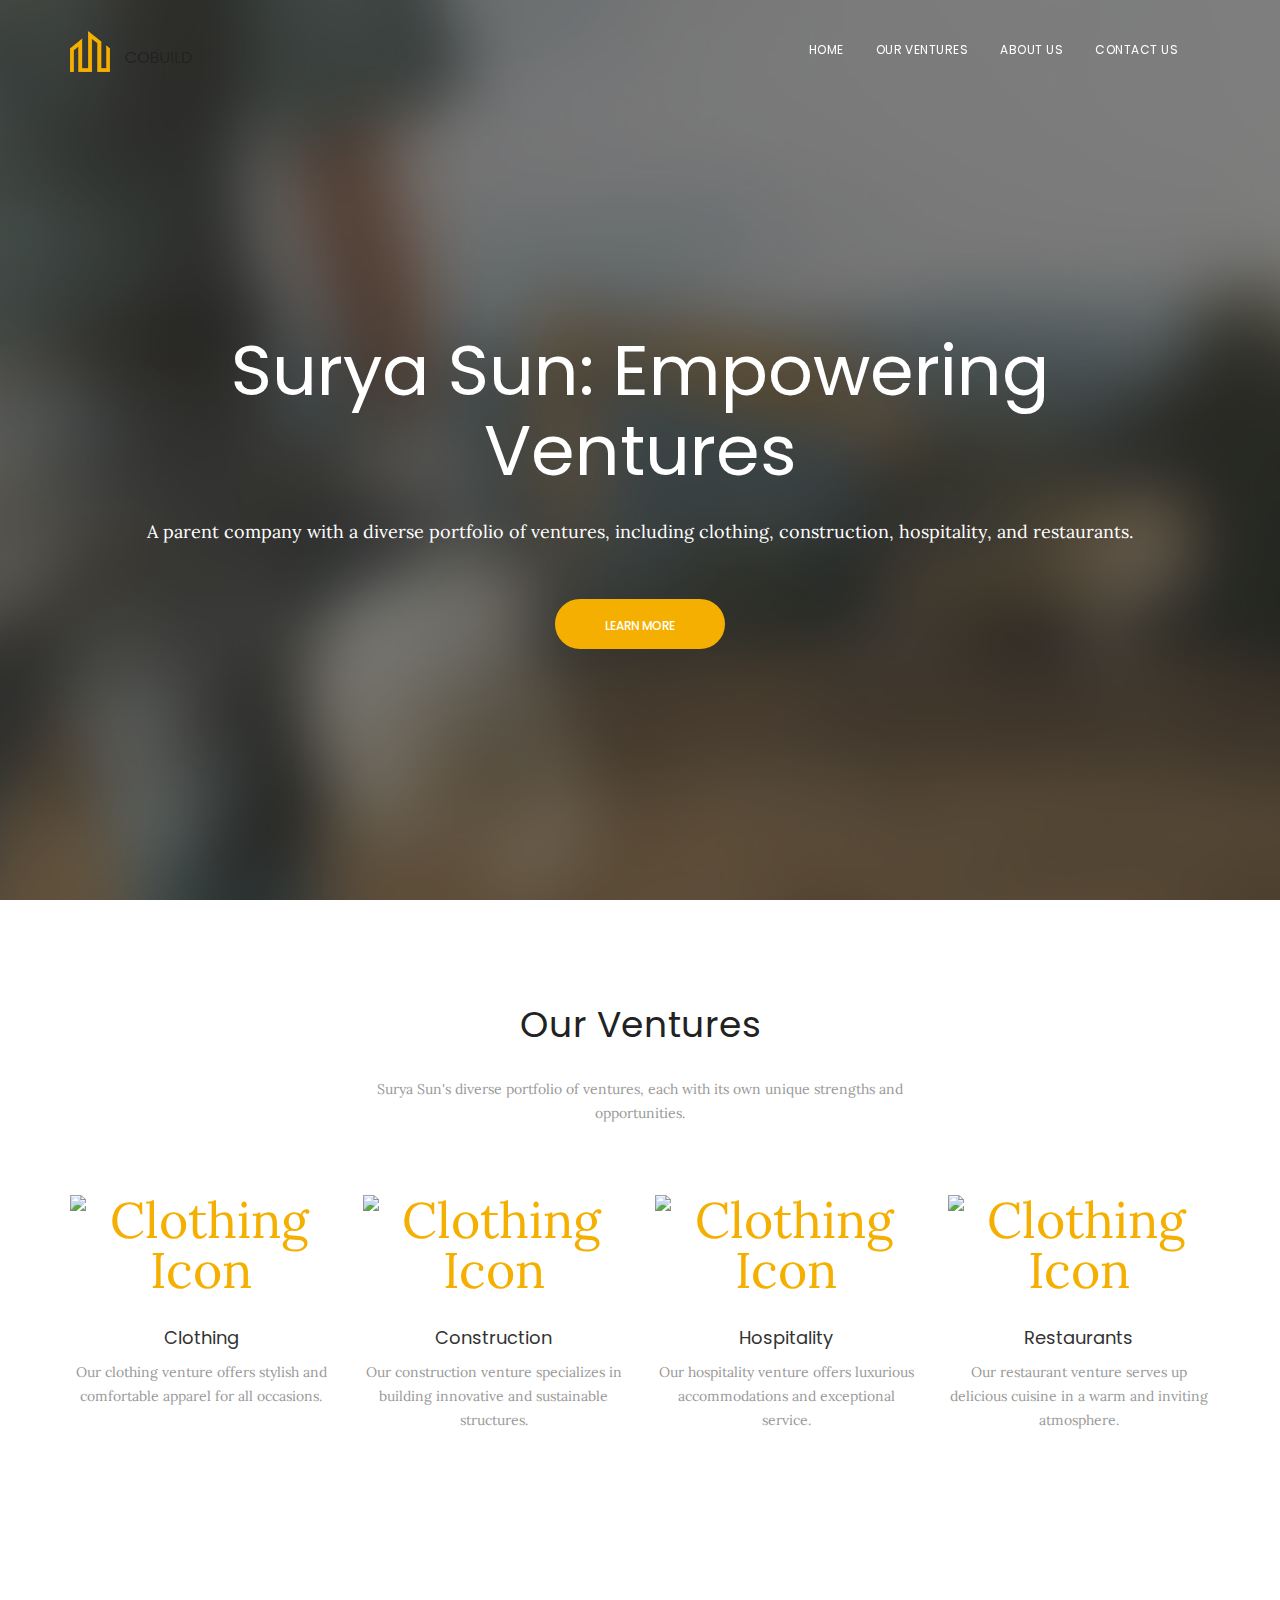
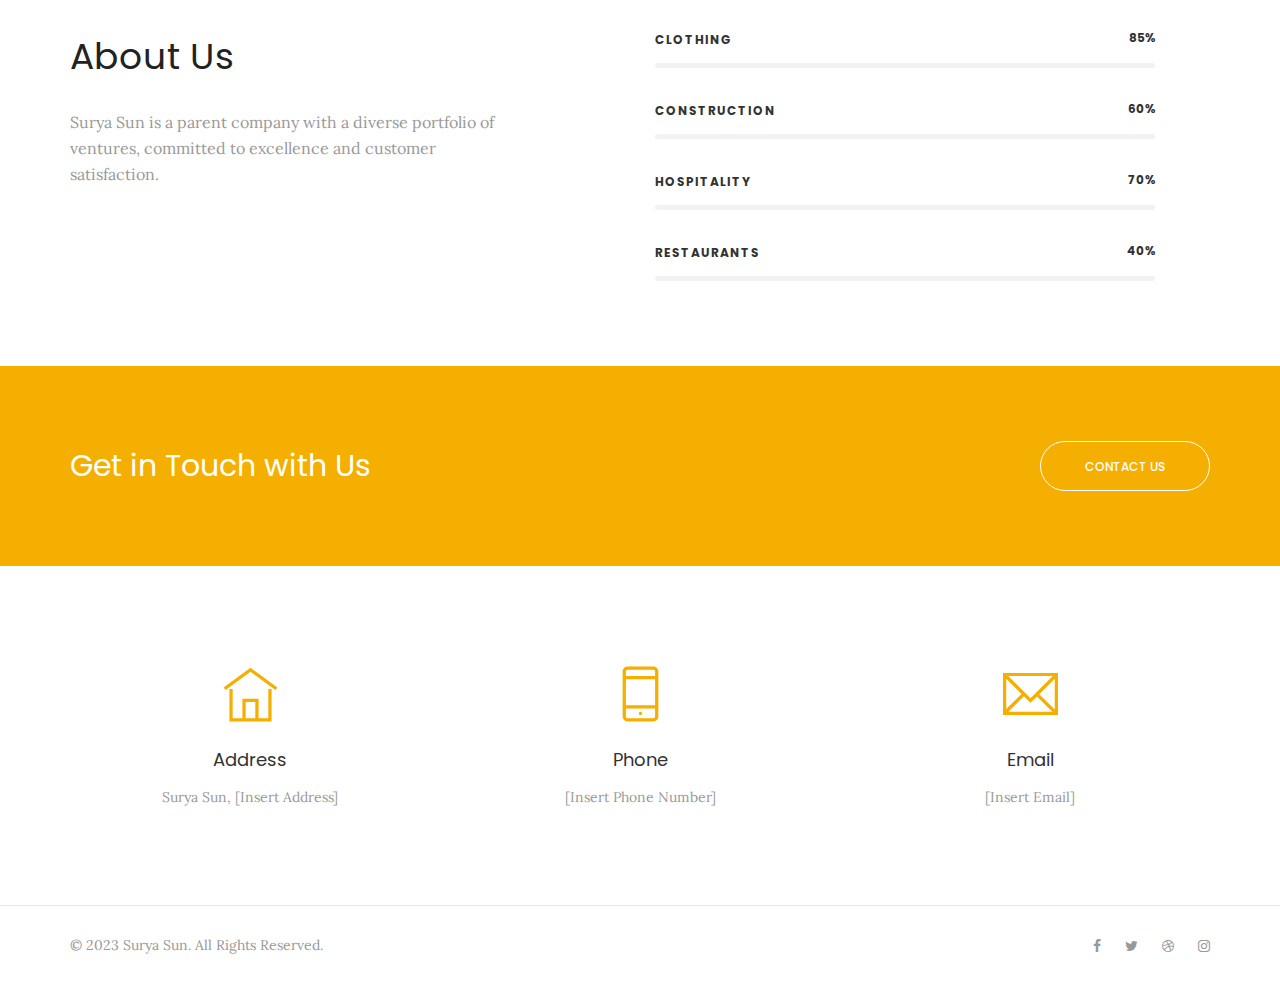
==== commit 81e5e197: "test4 uploaded" ====
--- a/suryasun/index.html
+++ b/suryasun/index.html
@@ -115,7 +115,7 @@
                     <div class="col-xs-12 col-sm-6 col-md-3">
                         <div class="feature-panel">
                             <div class="feature--icon">
-                                <i class="flaticon-tshirt"></i>
+                                <img src="assets/images/favicon/dress.png" alt="Clothing Icon">
                             </div>
                             <div class="feature--content">
                                 <h3>Clothing</h3>
@@ -130,7 +130,7 @@
                     <div class="col-xs-12 col-sm-6 col-md-3">
                         <div class="feature-panel">
                             <div class="feature--icon">
-                                <i class="flaticon-building"></i>
+                                <img src="assets/images/favicon/hook.png" alt="Clothing Icon">
                             </div>
                             <div class="feature--content">
                                 <h3>Construction</h3>
@@ -146,7 +146,7 @@
                     <div class="col-xs-12 col-sm-6 col-md-3">
                         <div class="feature-panel">
                             <div class="feature--icon">
-                                <i class="flaticon-hotel"></i>
+                                <img src="assets/images/favicon/review.png" alt="Clothing Icon">
                             </div>
                             <div class="feature--content">
                                 <h3>Hospitality</h3>
@@ -161,7 +161,7 @@
                     <div class="col-xs-12 col-sm-6 col-md-3">
                         <div class="feature-panel">
                             <div class="feature--icon">
-                                <i class="flaticon-restaurant"></i>
+                                <img src="assets/images/favicon/room-service.png" alt="Clothing Icon">
                             </div>
                             <div class="feature--content">
                                 <h3>Restaurants</h3>
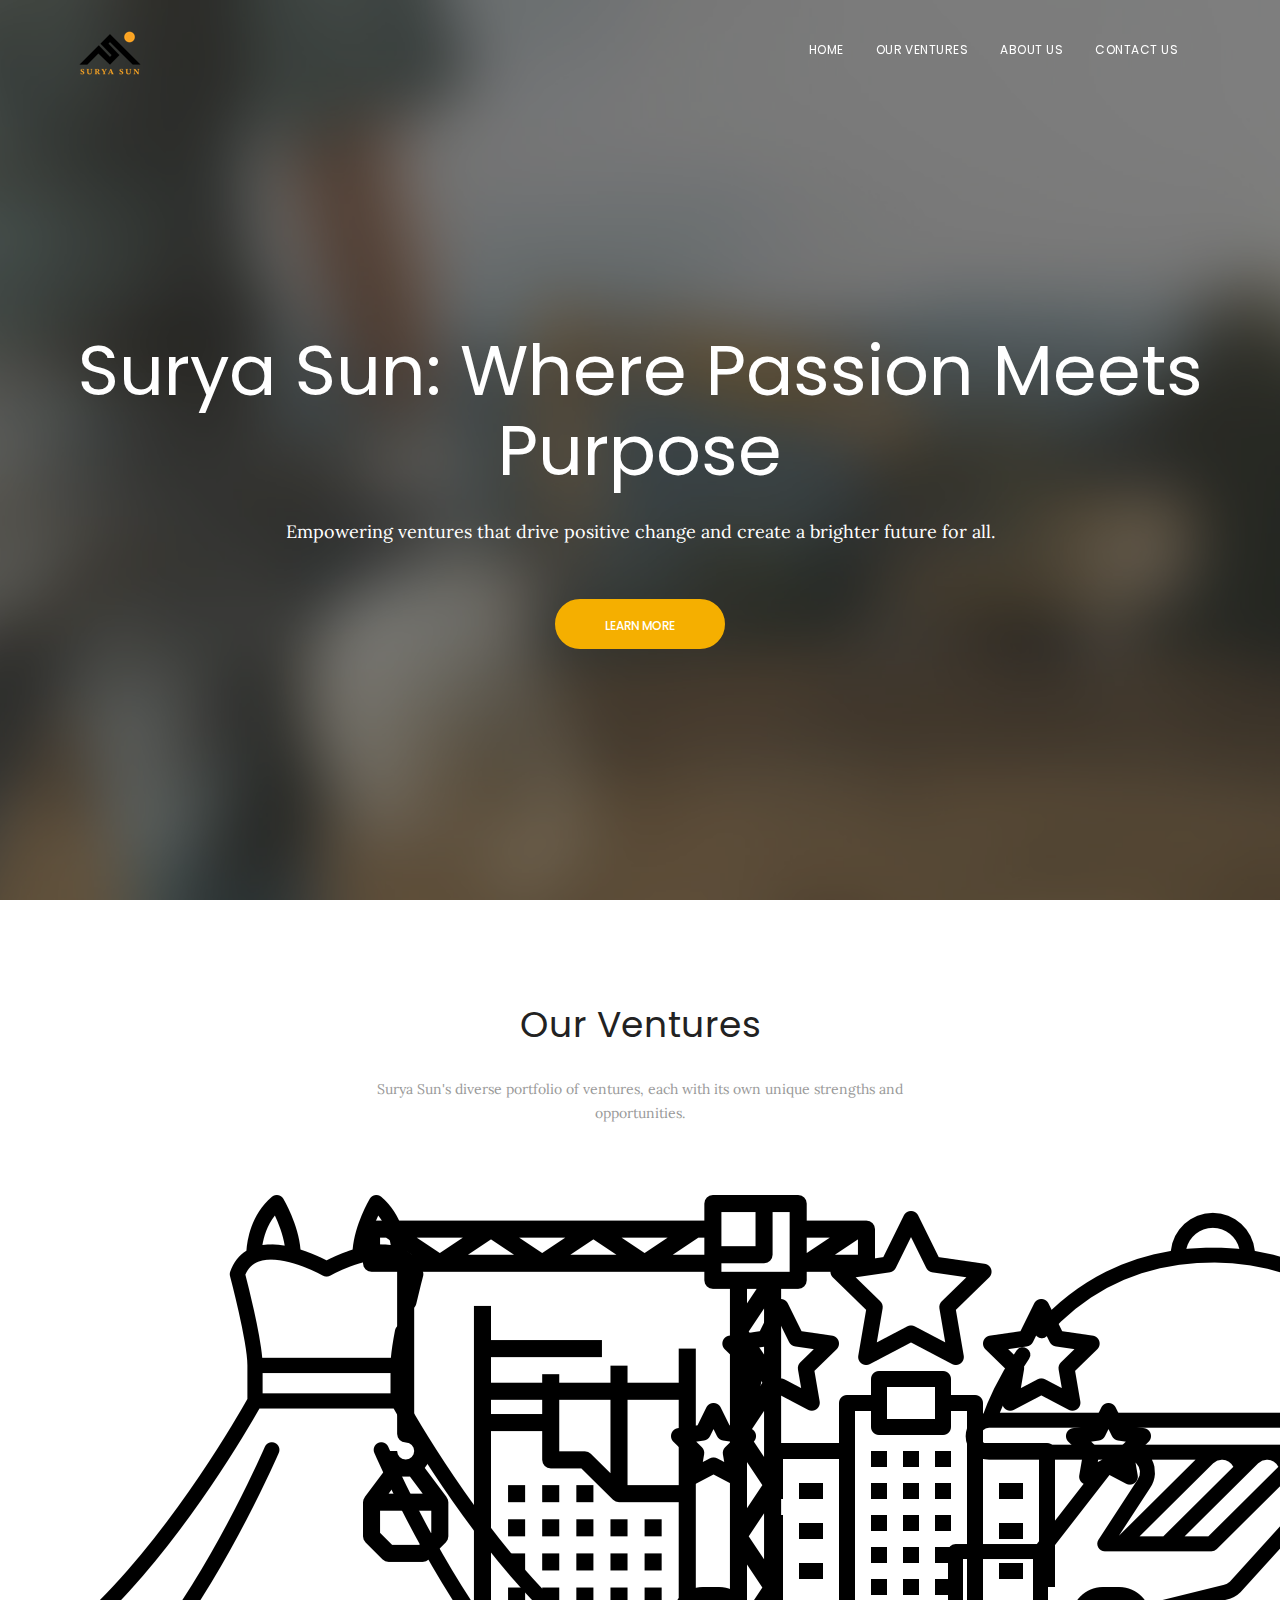
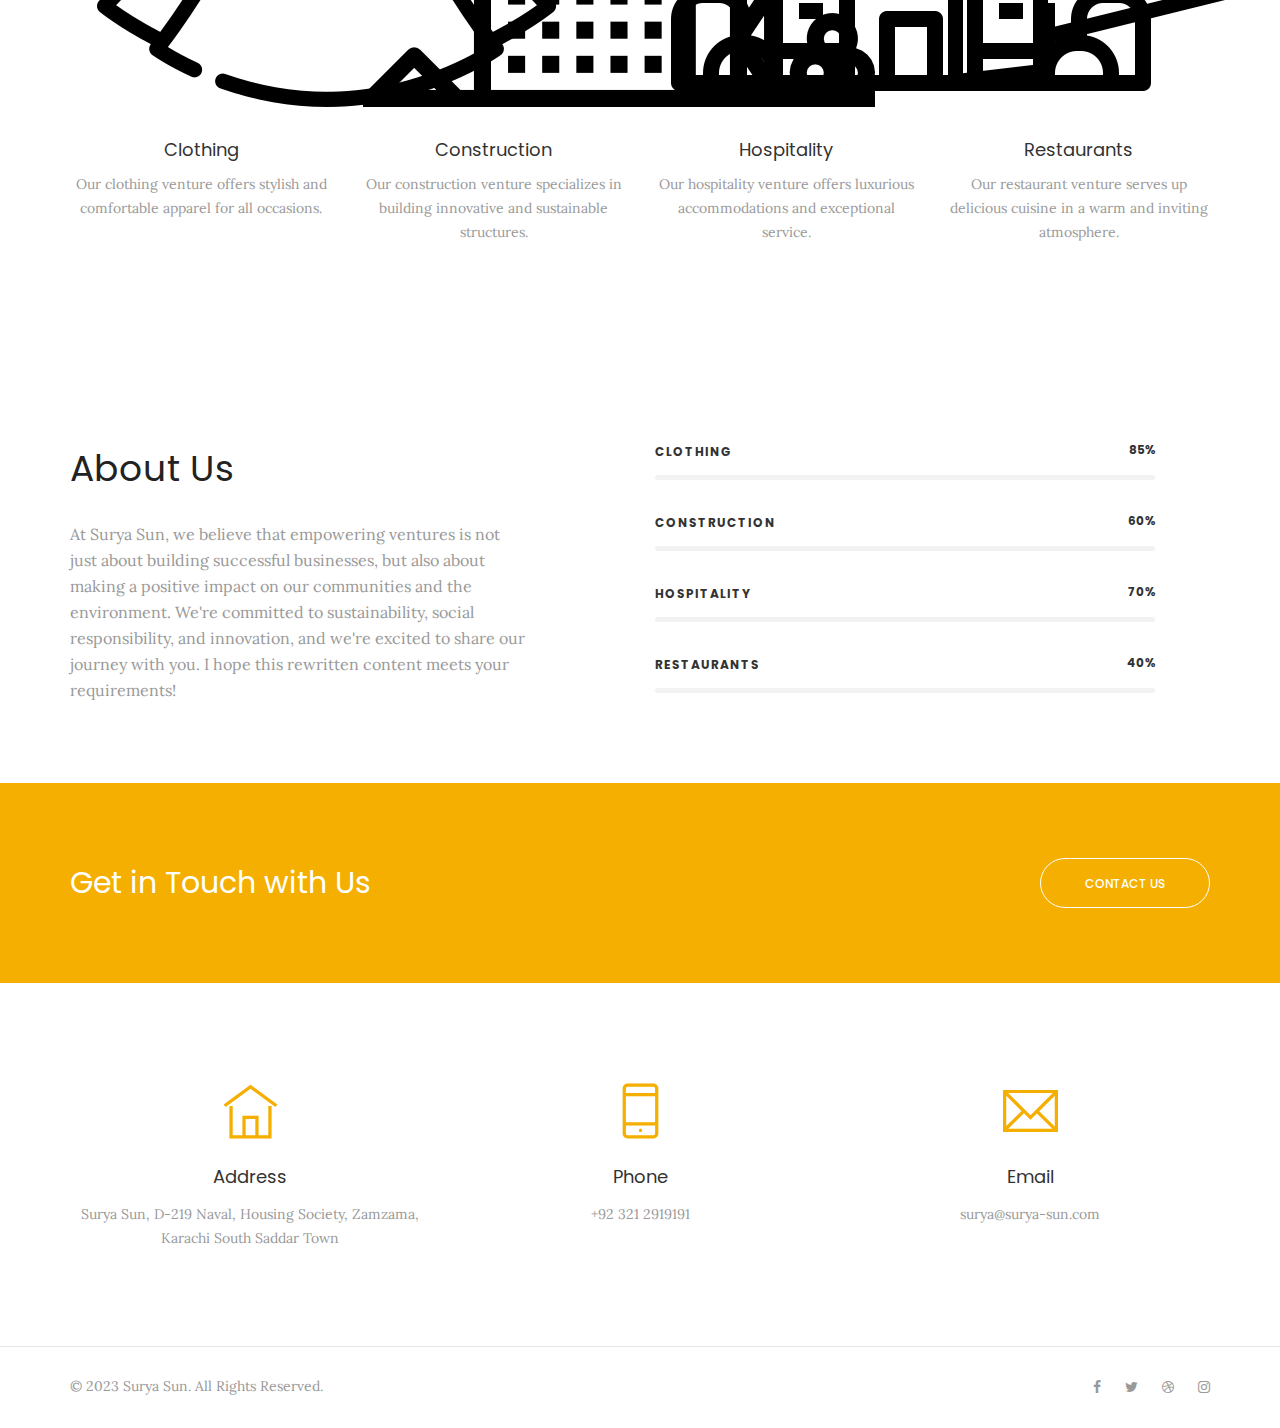
==== commit 5e8894a5: "test4 uploaded" ====
--- a/suryasun/index.html
+++ b/suryasun/index.html
@@ -9,7 +9,7 @@
     <!--IE Compatibility Meta-->
     <meta name="author" content="Surya Sun" />
     <meta name="viewport" content="width=device-width, initial-scale=1, maximum-scale=1">
-    <meta name="description" content="Surya Sun: A Parent Company with Multiple Ventures">
+    <meta name="description" content="Surya Sun: Scaring Towards Success">
 
     <!-- Fonts
 ============================================= -->
@@ -31,7 +31,7 @@
 
     <!-- Document Title
 ============================================= -->
-    <title>Surya Sun | A Parent Company with Multiple Ventures</title>
+    <title>Surya Sun | Scaring Towards Success</title>
 </head>
 
 <body class="body-scroll">
@@ -79,10 +79,9 @@
                     <div class="row">
                         <div class="col-xs-12 col-sm-12 col-md-12">
                             <div class="hero--content">
-                                <h1 class="hero--headline">Surya Sun: Empowering Ventures</h1>
-                                <p class="hero--bio">A parent company with a diverse portfolio of ventures, including
-                                    clothing,
-                                    construction, hospitality, and restaurants.</p>
+                                <h1 class="hero--headline">Surya Sun: Where Passion Meets Purpose</h1>
+                                <p class="hero--bio">Empowering ventures that drive positive change and create a
+                                    brighter future for all.</p>
                                 <a href="#" class="btn btn--primary btn--rounded">Learn More</a>
                             </div>
                         </div>
@@ -186,8 +185,12 @@
                     <div class="col-xs-12 col-sm-6 col-md-5">
                         <div class="heading mb-30">
                             <h2 class="heading--title">About Us</h2>
-                            <p class="heading--desc">Surya Sun is a parent company with a diverse portfolio of ventures,
-                                committed to excellence and customer satisfaction.</p>
+                            <p class="heading--desc">At Surya Sun, we believe that empowering ventures is not just about
+                                building successful businesses, but also about
+                                making a positive impact on our communities and the environment. We're committed to
+                                sustainability, social
+                                responsibility, and innovation, and we're excited to share our journey with you.
+                                I hope this rewritten content meets your requirements!</p>
                         </div>
                     </div>
                     <!-- .col-md-6 end -->
@@ -283,7 +286,7 @@
                             <div class="widget--info-box">
                                 <i class="ti-home"></i>
                                 <h4>Address</h4>
-                                <p>Surya Sun, [Insert Address]</p>
+                                <p>Surya Sun, D-219 Naval, Housing Society, Zamzama, Karachi South Saddar Town</p>
                             </div>
                             <!-- .widget-info-box end -->
                         </div>
@@ -292,7 +295,7 @@
                             <div class="widget--info-box">
                                 <i class="ti-mobile"></i>
                                 <h4>Phone</h4>
-                                <p>[Insert Phone Number]</p>
+                                <p>+92 321 2919191</p>
                             </div>
                             <!-- .widget-info-box end -->
                         </div>
@@ -301,7 +304,7 @@
                             <div class="widget--info-box">
                                 <i class="ti-email"></i>
                                 <h4>Email</h4>
-                                <p>[Insert Email]</p>
+                                <p>surya@surya-sun.com</p>
                             </div>
                             <!-- .widget-info-box end -->
                         </div>
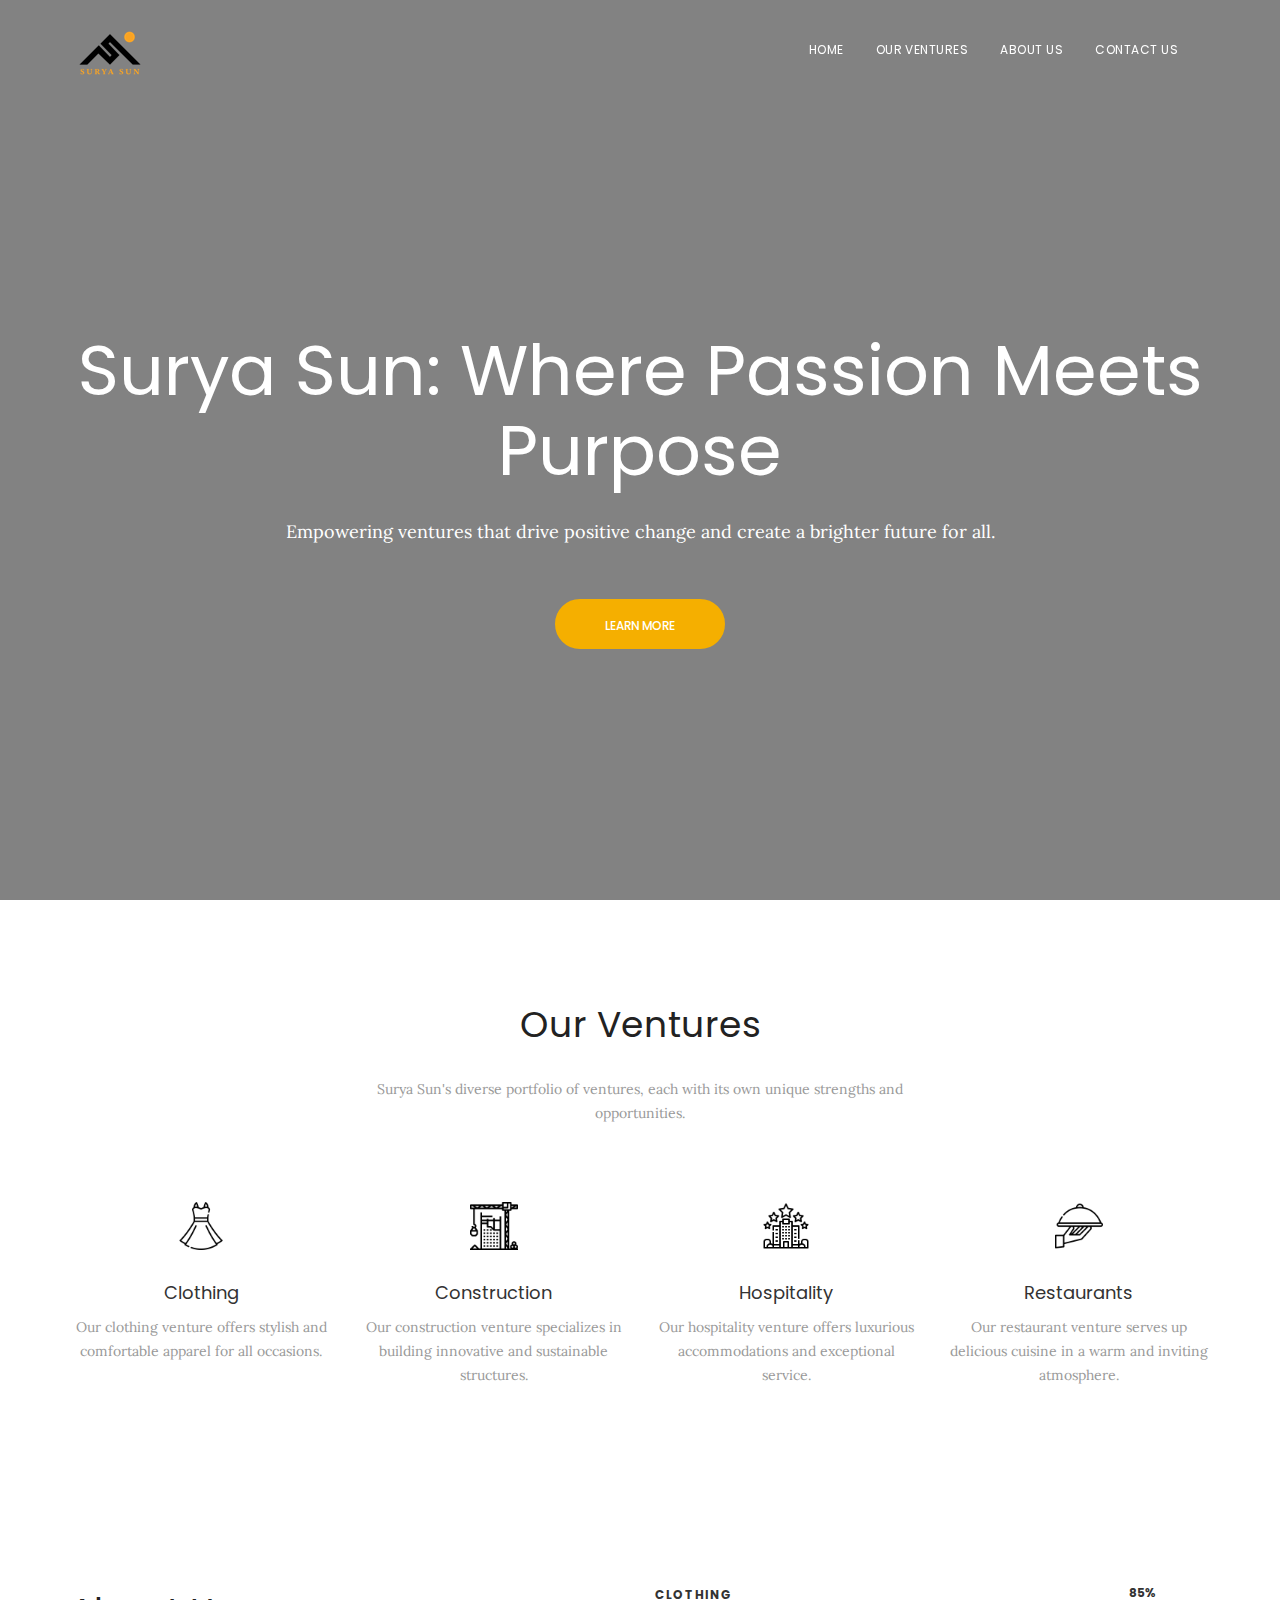
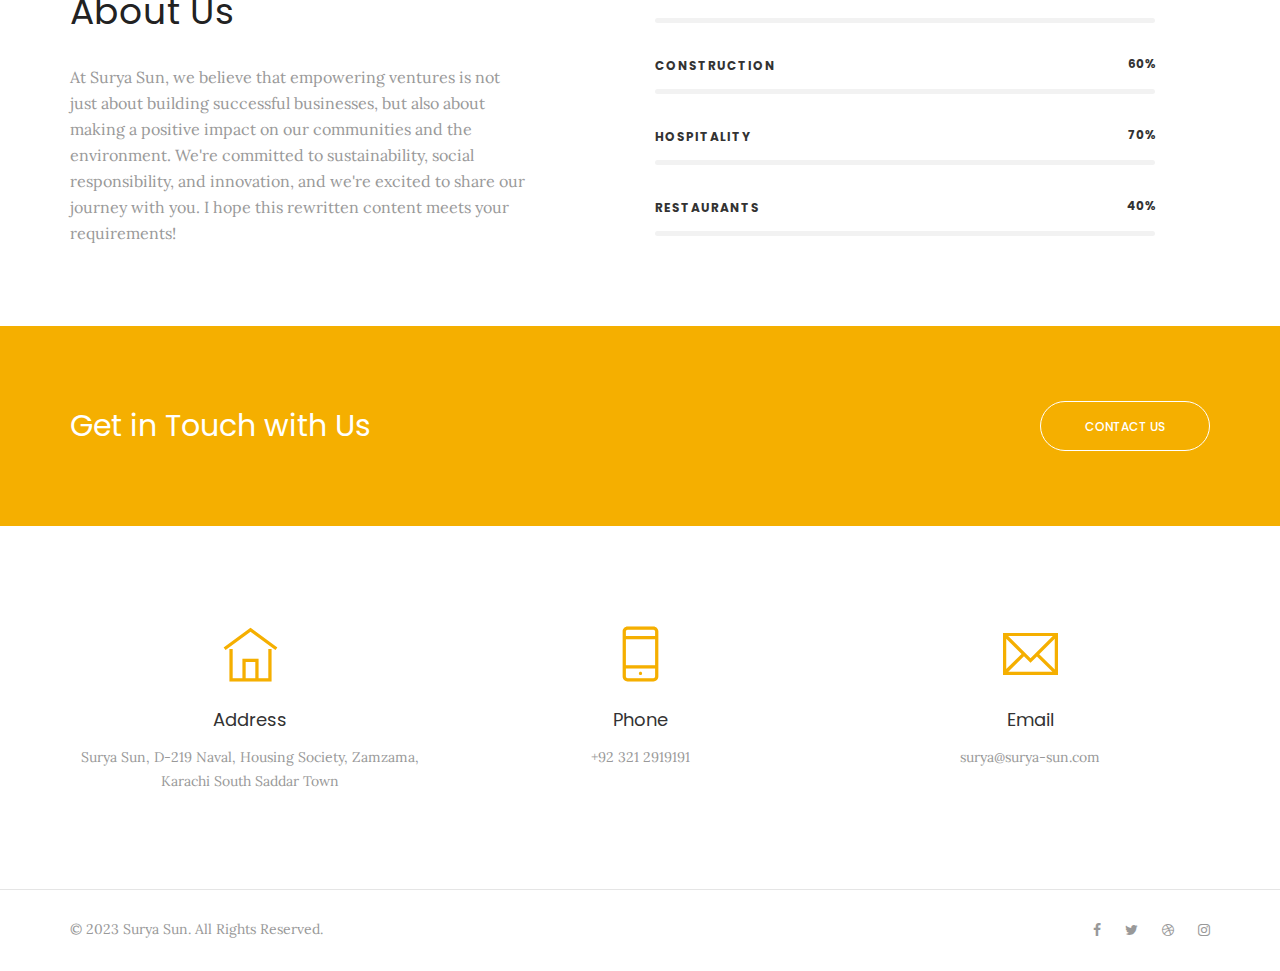
==== commit 4a680e9d: "Update index.html" ====
--- a/suryasun/index.html
+++ b/suryasun/index.html
@@ -72,7 +72,7 @@
         <!-- Hero Section -->
         <section id="hero" class="section hero hero-12 text-center bg-overlay bg-overlay-dark bg-parallax fullscreen">
             <div class="bg-section">
-                <img src="assets/images/hero/1.jpg" alt="Background">
+                <img src="https://source.unsplash.com/beige-wooden-conference-table-_-KLkj7on_c" alt="Background">
             </div>
             <div class="pos-vertical-center">
                 <div class="container">
@@ -359,4 +359,4 @@
     <script src="assets/js/functions.js"></script>
 </body>
 
-</html>+</html>
--- a/suryasun/assets/css/style.css
+++ b/suryasun/assets/css/style.css
@@ -2360,6 +2360,13 @@
 	margin-bottom: 34px;
 }
 
+.feature--icon img {
+	width: 48px;
+	height: 48px;
+	color: #f5af00;
+	/* Set the color to #f5af00 */
+}
+
 .feature-panel .feature--icon i {
 	-webkit-transition: all .3s linear;
 	-moz-transition: all .3s linear;
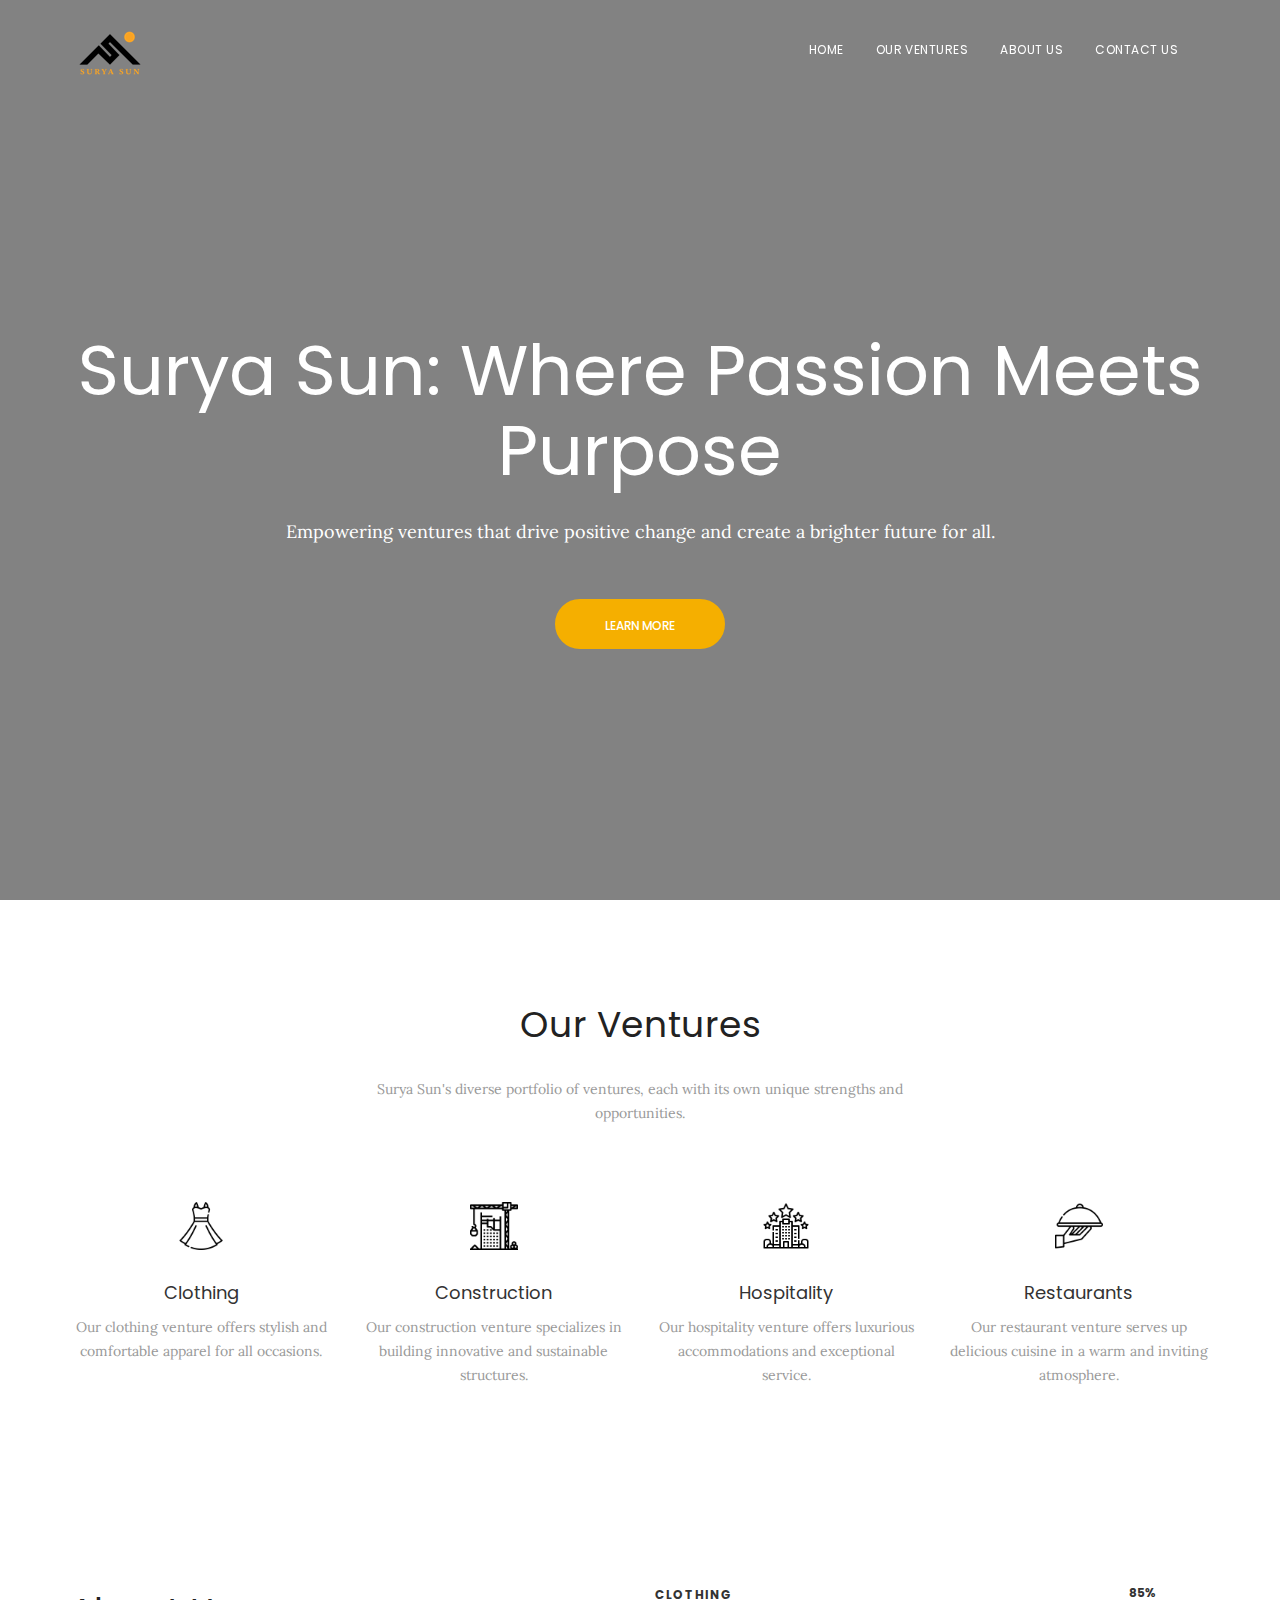
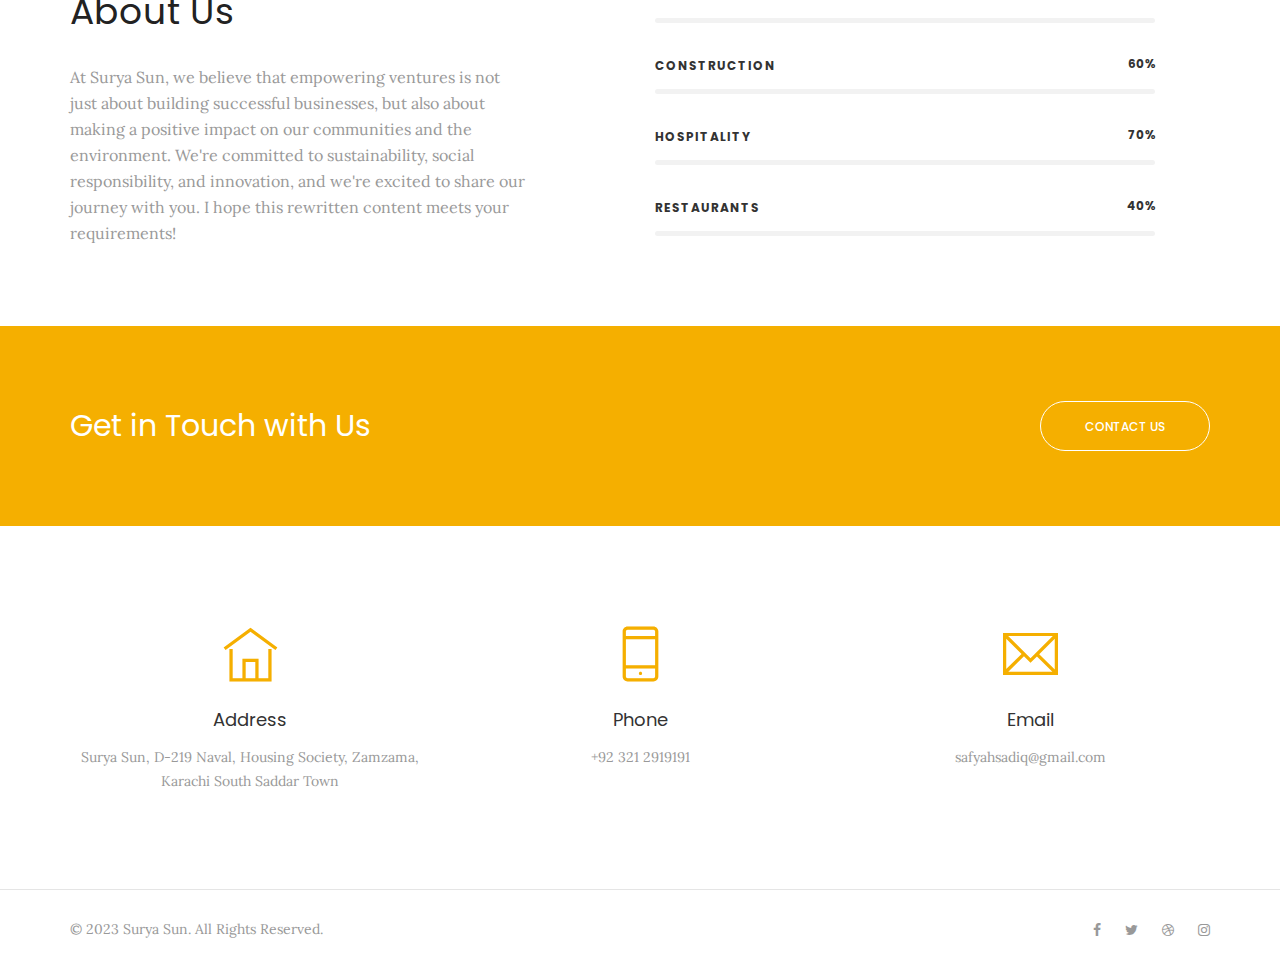
==== commit 11272c20: "Update index.html" ====
--- a/suryasun/index.html
+++ b/suryasun/index.html
@@ -9,7 +9,7 @@
     <!--IE Compatibility Meta-->
     <meta name="author" content="Surya Sun" />
     <meta name="viewport" content="width=device-width, initial-scale=1, maximum-scale=1">
-    <meta name="description" content="Surya Sun: Scaring Towards Success">
+    <meta name="description" content="Surya Sun: Soaring Towards Success">
 
     <!-- Fonts
 ============================================= -->
@@ -31,7 +31,7 @@
 
     <!-- Document Title
 ============================================= -->
-    <title>Surya Sun | Scaring Towards Success</title>
+    <title>Surya Sun | Soaring Towards Success</title>
 </head>
 
 <body class="body-scroll">
@@ -304,7 +304,7 @@
                             <div class="widget--info-box">
                                 <i class="ti-email"></i>
                                 <h4>Email</h4>
-                                <p>surya@surya-sun.com</p>
+                                <p>safyahsadiq@gmail.com</p>
                             </div>
                             <!-- .widget-info-box end -->
                         </div>
